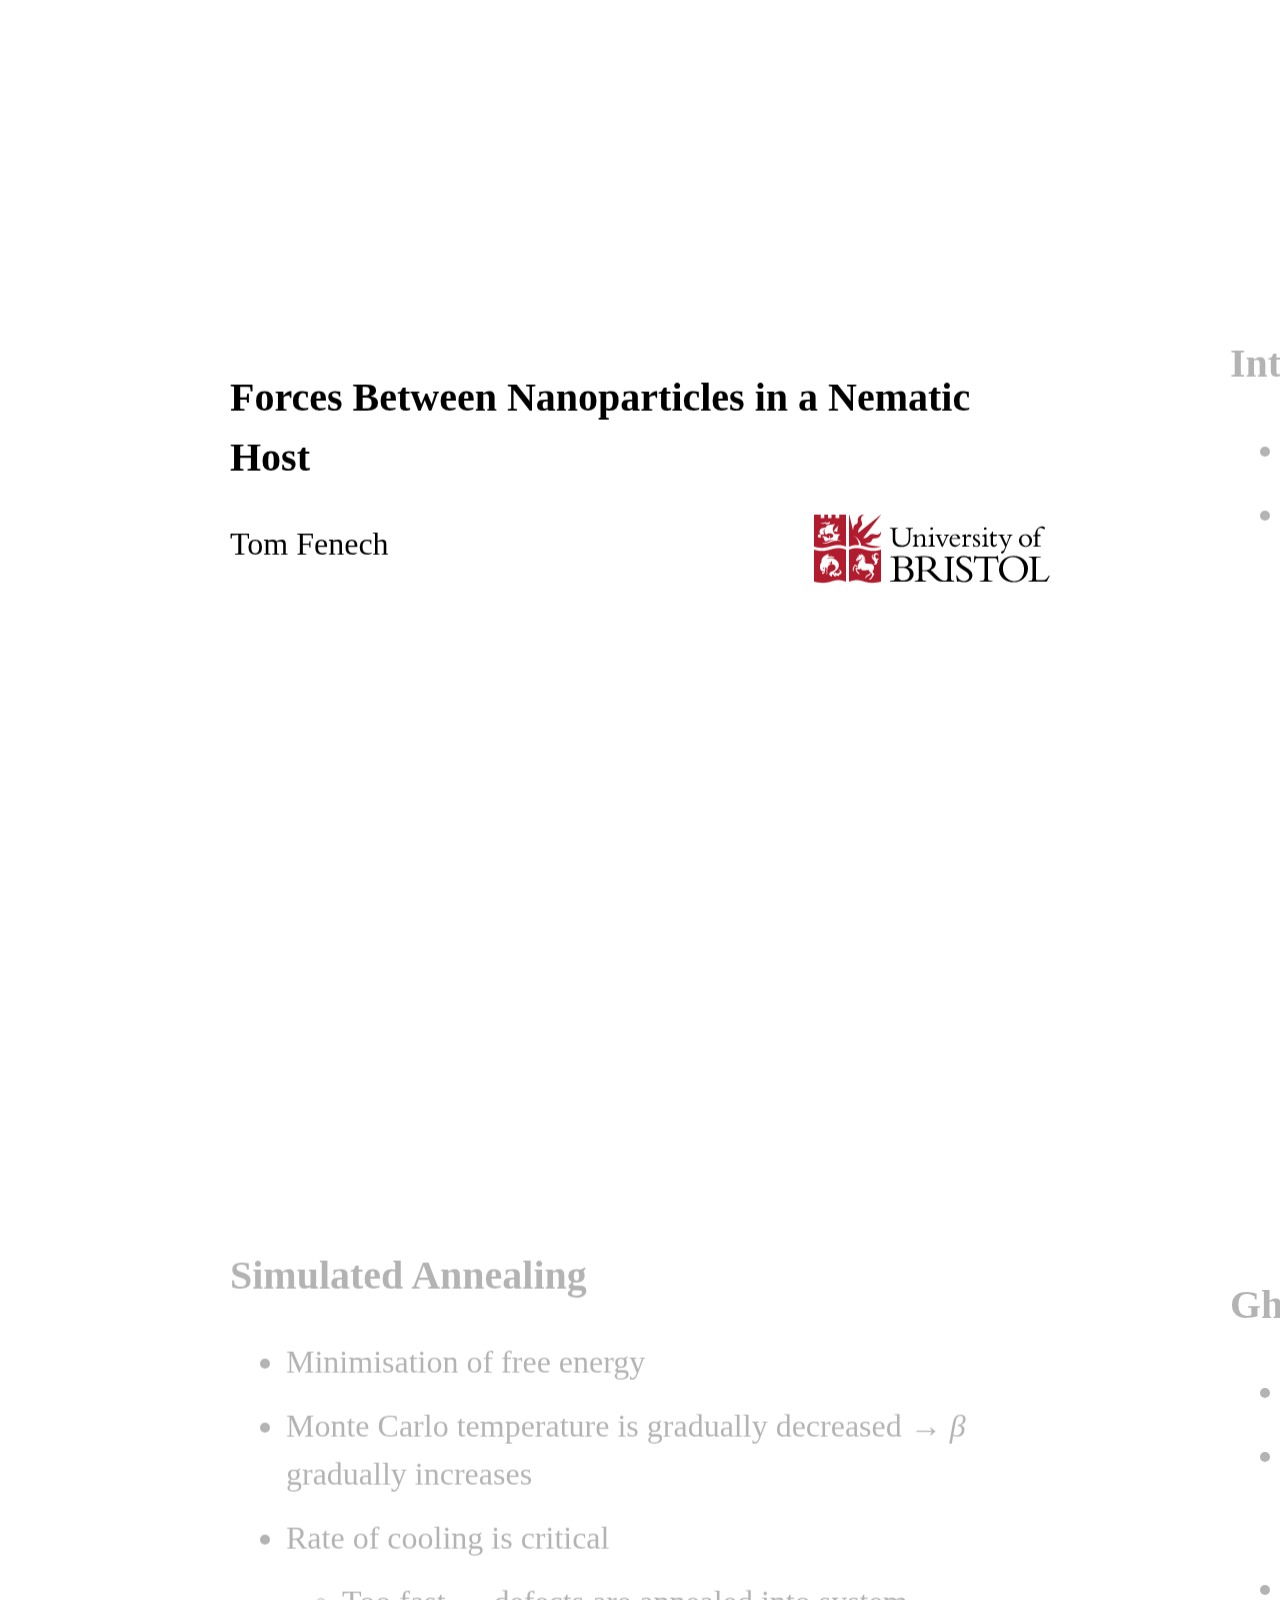
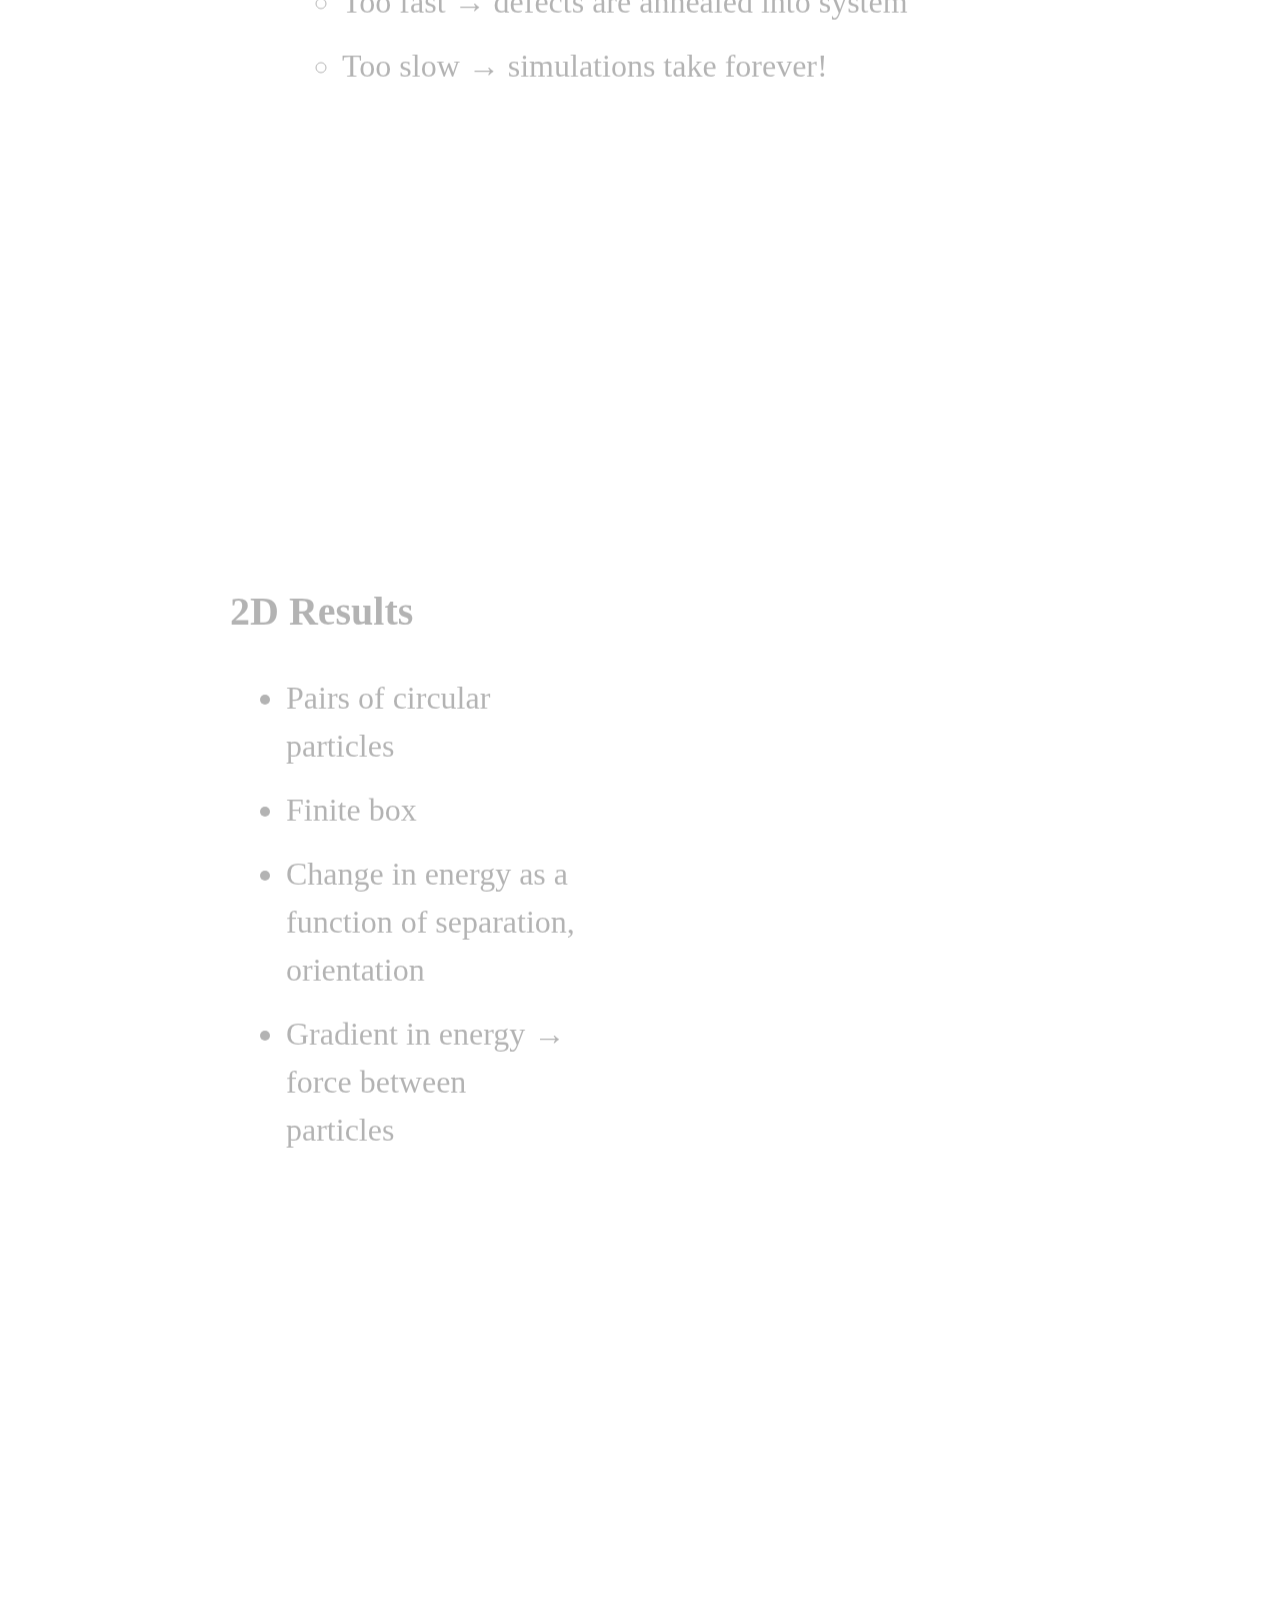
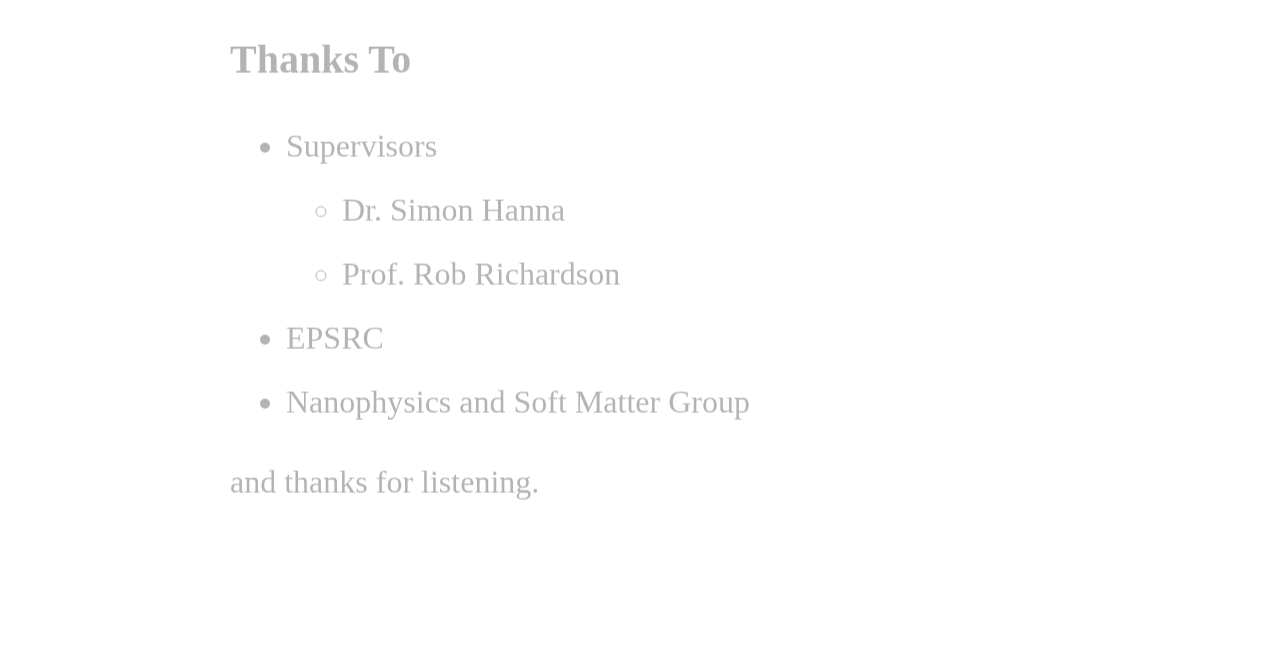
==== presentation.html @ 2d3d99d0 "helford talk" ====
<!doctype html>
<html lang="en">
<head>
    <meta charset="utf-8" />
    <meta name="viewport" content="width=1024" />
    <meta name="apple-mobile-web-app-capable" content="yes" />
    <title>Helford Talk</title>
    
    <script src="js/prefixfree.min.js"></script>
    
    <link rel="stylesheet" type="text/css" href="css/presentation.css" />
    <link rel="shortcut icon" href="favicon.png" />
    <link rel="apple-touch-icon" href="apple-touch-icon.png" />
</head>

<body class="impress-not-supported">

<div id="timeline"></div>

<div id="impress">	
	
	<div id="title" class="step">		
        <h1>Forces Between Nanoparticles in a Nematic Host</h1>
        <img id="uob-logo" src="img/logo-screen.gif" />
        <p>Tom Fenech</p>        
    </div>
    

	<div id="introduction" class="step" data-x="1000">
		<h1>Introduction</h1>
		<ul>
			<li>Monte Carlo simulations of nematic liquid crystals</li>			
			<li>Supporting experimental work
				<ul>
					<li>Explore continuous parameter space</li>
				</ul>
			</li>			
		</ul>
	</div>
	
	<div id="motivation" class="step" data-x="2000">
		<h1>Motivation</h1>
		<ul>
			<li>Technological applications
				<ul>
					<li>High precision displays</li>
					<li>Self-assembled structures</li>
				</ul>
			</li>
			<li>Two-way process
				<ul>
					<li>Control texture &harr; manipulate particles</li>
				</ul>
			</li>
		</ul>
	</div>	
    	
	<div id="director" class="step" data-x="3000">		
		<h1>The Director</h1>
		<img class="right" src="img/director.png" />
		<ul>
			<li>Direction of preferred orientation</li>		
		</ul>		
	</div>    
	
	<div id="setup" class="step" data-x="4000">
		<h1>Simulation Setup</h1>		
		<ul>
			<li>Lattice of directors</li>
		</ul>
		<div class="center-image">
			<img src="img/arrows.png" />
		</div>
	</div>
	
	<div id="animation-3d" class="step" data-x="5000">
		<h1>Visualising the Simulation</h1>		
		<div class="center-image">
			<img class="fit" src="img/animation.gif" />
		</div>
	</div>
	
	<div id="frank" class="step" data-x="5000" data-y="1000">
		<h1>Frank Equation</h1>
		<ul>
			<li>Continuum theory</li>
			<li>Elastic potential energy between directors</li>
			<li id="sum">Sum of three components:</li>
		</ul>		
	</div>
	
	<div id="frank-components" class="step" data-x="5000" data-y="1400">					
		<div class="splay left">
			<h1>Splay</h1>
			<p class="math">(&nabla;&sdot;<strong>n</strong>)<sup>2</sup></p>		
			<img class="no-trans" src="img/splay.png"/>
		</div>
		<div class="twist left">
			<h1>+ Twist</h1>
			<p class="math">(<strong>n</strong>&sdot;&nabla;&times;<strong>n</strong>)<sup>2</sup></p>
			<img src="img/twist.png"/>
		</div>
		<div class="bend left">
			<h1>+ Bend</h1>
			<p class="math">(<strong>n</strong>&times;&nabla;&times;<strong>n</strong>)<sup>2</sup></p>
			<img src="img/bend.png" />		
		</div>
	</div>
	
	<div id="monte" class="step" data-x="4000" data-y="1000">		
		<h1>Monte Carlo Algorithm</h1>		
		<ul>
			<li>One by one, each lattice site modified</li>
			<li>New Frank energy evaluated</li>			
		</ul>
	</div>

	<div id="move" class="step" data-x="3000" data-y="1000">
		<h1>Monte Carlo Moves</h1>
		<img class="right" src="img/coning.png" />
		<ul>
			<li>Old director <strong>n</strong></li>
			<li>New director selected from <br />
				<em>&theta; [0, &gamma;], <br/> 
					&phi; [0, 2 &pi;]</em></li>
			<li><em>&gamma;</em> tuned to keep Monte Carlo acceptance ratio at &half;
				<ul>
					<li>Lower <em>&gamma;</em> &rarr; higher acceptance</li>
				</ul>
			</li>			
		</ul>
	</div>

	<div id="accept" class="step" data-x="2000" data-y="1000">
		<h1>Move Acceptance</h1>
		<ul>
			<li>Lower energy &rarr; always accepted</li>
			<li>Higher energy &rarr; accepted with probability
			<p><em>p = exp<span class="math">(-&beta;(E<sub>new</sub> - E<sub>old</sub>))</span></em></p>				
			</li>
			<li><em>&beta;</em>: Monte Carlo temperature <br/>
			(&ne; thermodynamic temperature)</li>
		</ul>
	</div>

	<div id="ghost" class="step" data-x="1000" data-y="1000">
		<h1>Ghost Particles</h1>
		<img id="ghost-particle" src="img/cylinder.png" />
		<ul>
			<li>Introduced after the system has equilibrated</li>
			<li>A mixing parameter <em>G</em>
				<ul>
					<li><em>U<sub>Frank</sub> = G U<sub>no particle</sub> +&nbsp;(1&nbsp;-&nbsp;G)&nbsp;U<sub>particle</sub></em></li>
				</ul>
			</li>
			<li><em>G</em> is gradually decreased &rarr; particle gradually introduced</li>			
		</ul>
	</div>

	<div id="annealing" class="step" data-x="0" data-y="1000">
		<h1>Simulated Annealing</h1>
		<ul>
			<li>Minimisation of free energy</li>
			<li>Monte Carlo temperature is gradually decreased &rarr; <em>&beta;</em> gradually increases</li>			
			<li>Rate of cooling is critical
				<ul>
					<li>Too fast &rarr; defects are annealed into system</li>
					<li>Too slow &rarr; simulations take forever!</li>
				</ul>
			</li>
		</ul>
	</div>

	<div id="results-2d" class="step" data-y="2000">
		<h1>2D Results</h1>
		<img class="fit right" src="img/final-2d.png" />
		<ul>
			<li>Pairs of circular particles</li>
			<li>Finite box</li>
			<li>Change in energy as a function of separation, orientation</li>
			<li>Gradient in energy &rarr; force between particles</li>
		</ul>
	</div>

	<div id="final-2d-zoom" class="step"  data-x="1000" data-y="2000">
		<img class="no-trans fit" src="img/final-2d-zoom.png" />	
	</div>
	
	<div id="contour-par" class="step" data-x="2000" data-y="2000">
		<h1>Energy Contour Map (Parallel)</h1>
		<ul>
			<li>Distance from origin: separation</li>
			<li>Polar angle: orientation</li>
		</ul>
		<div class="center-image">
			<img class="fit" src="img/contour-par.png" />
			<img class="colourbar" src="img/colourbar.png" />
		</div>		
	</div>
	
	<div id="contour-perp" class="step" data-x="3000" data-y="2000">
		<h1>Energy Contour Map (Perpendicular)</h1>
		<div class="center-image">
			<img class="fit" src="img/contour-perp.png" />
			<img class="colourbar" src="img/colourbar.png" />
		</div>
	</div>	

	<div id="results-3d" class="step" data-x="4000" data-y="2000">
		<h1>3D Results</h1>
		<ul>
			<li>Preferred orientation to field of a cylindrical particle</li>
			<li>Homeotropic surface anchoring</li>
			<li>Two orientations:</li>
		</ul>
		<div class="schematic">
			<p>Parallel</p>
			<img class="fit" src="img/parallel.png" />
		</div>
		<div class="schematic">
			<p>Perpendicular</p>
			<img class="fit" src="img/perpendicular.png" />
		</div>		
	</div>	
	
	<div id="graph-3d" class="step" data-x="5000" data-y="3000">
		<h1>Preferred Orientation of a Cylindrical Particle</h1>
		<ul>
			<li>Perpendicular to field &rarr; lower energy</li>
		</ul>
		<div class="center-image">
			<img src="img/aspect.png" />
		</div>
	</div>		
	
	<div id="gpu" class="step" data-x="3500" data-y="3000" data-z="1000">
		<h1>Graphics Processing Unit (GPU) Computing</h1>
		<ul>
			<li>Data parallel algorithm &rarr; massively parallel architecture
				<ul>
					<li>Current code runs on ~10 CPU cores</li>
					<li>High-end GPUs have ~1000 cores!</li>
				</ul>
			</li>			
			<li>Dramatic performance improvements
				<ul>
					<li>Simulations of larger systems</li>
				</ul>
			</li>
		</ul>
	</div>

	<div id="gpu-algorithm" class="step" data-x="2500" data-y="3000" data-z="1000">
		<h1>Adapting the Algorithm</h1>
		<img class="fit right" src="img/stencil.png" />
		<ul>
			<li>Make as many concurrent moves as possible</li>
			<li>5-point 2D stencil
				<ul>
					<li>Operate on each slice, one by one</li>
				</ul>
			</li>
			<li>~40x increase in performance</li>
		</ul>
	</div>

	<div id="larger" class="step" data-x="1500" data-y="3000" data-z="1000">
		<h1>Future Work: Larger Simulations</h1>
		<ul>
			<li>Higher resolution lattice
				<ul>
					<li>More circular circles&hellip;</li>
				</ul>
			</li>
			<li>Simulations containing many particles</li>
			<li>Aggregation of colloidal particles
				<ul>
					<li>Observed experimentally</li>
					<li>Not entirely understood</li>
				</ul>
			</li>
		</ul>
	</div>

	<div id="acknowledge" class="step" data-x="0" data-y="3000">
		<h1>Thanks To</h1>
		<ul>			
			<li>Supervisors
				<ul>
					<li>Dr. Simon Hanna</li>
					<li>Prof. Rob Richardson</li>					
				</ul>
			</li>
			<li>EPSRC</li>
			<li>Nanophysics and Soft Matter Group</li>			
		</ul>
		<p>and thanks for listening.</p>
	</div>

	<div id="questions" class="step" data-x="2500" data-y="1500" data-scale="6">
		<h1>Questions?</h1>
	</div>

</div>
  
<script src="js/impress.js"></script>  
<script>window.addEventListener('load', function () { impress().init(); }, false);</script>
</body>
</html>
---- css/presentation.css ----
body {
	background: radial-gradient(center, ellipse cover, rgba(255,255,255,1) 0%,rgba(255,255,255,1) 80%,rgba(181,181,181,1) 100%);
}

.step {	
    position: relative;
    width: 900px;
    padding: 40px;
    margin: 20px auto;
    
    box-sizing: border-box;

    font-family: georgia, serif;
    font-size: 32px;
    line-height: 1.5;
}

h1 {
	font-size: 40px;
}

img {
	opacity: 0;
	transition: opacity 1s;
}

img.no-trans {
	opacity: 1;	
	transition: none;
}

.step.active img {
	opacity: 1;
	transition: opacity 1s 1s;
}

img.fit {
	max-width: 100%;
}

li {
	margin: 0.5em;
	position: relative;
}

li a {
	text-decoration: none;	
}

.step {
	opacity: 0.3;
	transition: opacity 1s;
}

.step.active {
	opacity: 1;
}

.right {
	width: 50%;
	float: right;
}

img#uob-logo, img.colourbar {
	float:right;
}

#frank.past {
	opacity: 1;
}

#frank.past li {
	opacity: 0.3;
}

#frank.past li#sum {
	opacity: 1;
}

.splay, .twist, .bend {
	opacity: 0;
}

#frank-components.active .splay {
	opacity: 1;
	transition: opacity 1s 1s;
}

#frank-components.active .twist {
	opacity: 1;
	transition: opacity 1s 2s;
}

#frank-components.active .bend {
	opacity: 1;
	transition: opacity 1s 3s;
}

.left {
	float: left;
	width: 30%;
	text-align: center;
}

.schematic {
	width: 40%;
	margin: 0 5%;
	float: left;
	text-align: center;
}

.right {
	float: right;
	margin-left: 2em;
	margin-bottom: 1em;
}

.math {
	letter-spacing: 0.15em;
}

.math sub, .math sup {
	letter-spacing: 0;
}

#ghost-particle {
	transform: rotate(-36deg);
	transition: opacity 1s;
	opacity: 0;
	float: right;
}

#ghost.active #ghost-particle {	
	transition: opacity 6s linear 3s;
	opacity: 1;
}

#final-2d, #final-2d-zoom {
	opacity: 0;
}

#final-2d.active, #final-2d-zoom.active {
	opacity: 1;
}

.center-image {
	text-align: center;
}

#questions {
	opacity: 0;
	z-index: -1;
}

#questions.active {
	opacity: 1;
}

.impress-on-questions .step, .impress-on-questions .step img {
	opacity: 1;
	cursor: pointer;
}
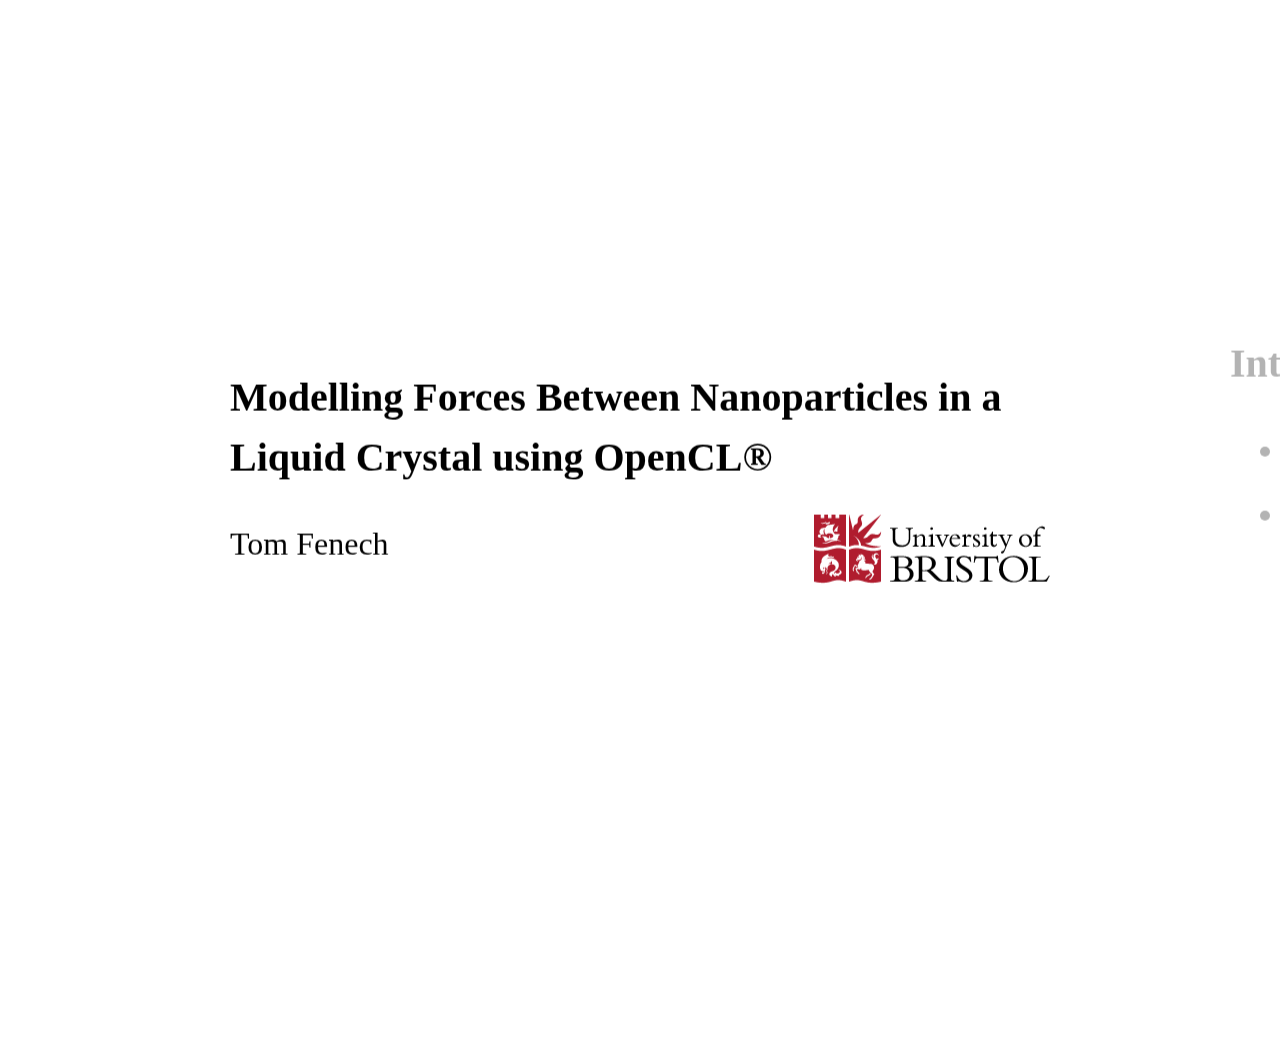
==== commit 9ce271f0: "Started adding slides. Added js to layout all slides in a line for now" ====
--- a/presentation.html
+++ b/presentation.html
@@ -4,7 +4,7 @@
     <meta charset="utf-8" />
     <meta name="viewport" content="width=1024" />
     <meta name="apple-mobile-web-app-capable" content="yes" />
-    <title>Helford Talk</title>
+    <title>Many-Core Seminar Series</title>
     
     <script src="js/prefixfree.min.js"></script>
     
@@ -20,13 +20,13 @@
 <div id="impress">	
 	
 	<div id="title" class="step">		
-        <h1>Forces Between Nanoparticles in a Nematic Host</h1>
+        <h1>Modelling Forces Between Nanoparticles in a Liquid Crystal using OpenCL&reg;</h1>
         <img id="uob-logo" src="img/logo-screen.gif" />
         <p>Tom Fenech</p>        
     </div>
     
 
-	<div id="introduction" class="step" data-x="1000">
+	<div id="introduction" class="step" >
 		<h1>Introduction</h1>
 		<ul>
 			<li>Monte Carlo simulations of nematic liquid crystals</li>			
@@ -38,7 +38,7 @@
 		</ul>
 	</div>
 	
-	<div id="motivation" class="step" data-x="2000">
+	<div id="motivation" class="step" >
 		<h1>Motivation</h1>
 		<ul>
 			<li>Technological applications
@@ -53,9 +53,22 @@
 				</ul>
 			</li>
 		</ul>
-	</div>	
+	</div>
+	
+	<div id="liquid-crystal" class="step">
+		<h1>Liquid Crystals</h1>
+		<ul>
+			<li>A state of matter between solid and liquid
+				<ul>
+					<li>Properties of both states</li>
+				</ul>
+			</li>
+			<li>Rod-like molecular structure</li>
+			<li>Ordering of molecules</li>
+		</ul>
+	</div>
     	
-	<div id="director" class="step" data-x="3000">		
+	<div id="director" class="step" >		
 		<h1>The Director</h1>
 		<img class="right" src="img/director.png" />
 		<ul>
@@ -63,7 +76,7 @@
 		</ul>		
 	</div>    
 	
-	<div id="setup" class="step" data-x="4000">
+	<div id="setup" class="step" >
 		<h1>Simulation Setup</h1>		
 		<ul>
 			<li>Lattice of directors</li>
@@ -73,14 +86,14 @@
 		</div>
 	</div>
 	
-	<div id="animation-3d" class="step" data-x="5000">
+	<div id="animation-3d" class="step" >
 		<h1>Visualising the Simulation</h1>		
 		<div class="center-image">
 			<img class="fit" src="img/animation.gif" />
 		</div>
 	</div>
 	
-	<div id="frank" class="step" data-x="5000" data-y="1000">
+	<div id="frank" class="step"  >
 		<h1>Frank Equation</h1>
 		<ul>
 			<li>Continuum theory</li>
@@ -89,7 +102,7 @@
 		</ul>		
 	</div>
 	
-	<div id="frank-components" class="step" data-x="5000" data-y="1400">					
+	<div id="frank-components" class="step"  >					
 		<div class="splay left">
 			<h1>Splay</h1>
 			<p class="math">(&nabla;&sdot;<strong>n</strong>)<sup>2</sup></p>		
@@ -107,7 +120,7 @@
 		</div>
 	</div>
 	
-	<div id="monte" class="step" data-x="4000" data-y="1000">		
+	<div id="monte" class="step"  >		
 		<h1>Monte Carlo Algorithm</h1>		
 		<ul>
 			<li>One by one, each lattice site modified</li>
@@ -115,7 +128,7 @@
 		</ul>
 	</div>
 
-	<div id="move" class="step" data-x="3000" data-y="1000">
+	<div id="move" class="step"  >
 		<h1>Monte Carlo Moves</h1>
 		<img class="right" src="img/coning.png" />
 		<ul>
@@ -131,7 +144,7 @@
 		</ul>
 	</div>
 
-	<div id="accept" class="step" data-x="2000" data-y="1000">
+	<div id="accept" class="step"  >
 		<h1>Move Acceptance</h1>
 		<ul>
 			<li>Lower energy &rarr; always accepted</li>
@@ -143,7 +156,7 @@
 		</ul>
 	</div>
 
-	<div id="ghost" class="step" data-x="1000" data-y="1000">
+	<div id="ghost" class="step"  >
 		<h1>Ghost Particles</h1>
 		<img id="ghost-particle" src="img/cylinder.png" />
 		<ul>
@@ -157,7 +170,7 @@
 		</ul>
 	</div>
 
-	<div id="annealing" class="step" data-x="0" data-y="1000">
+	<div id="annealing" class="step"  >
 		<h1>Simulated Annealing</h1>
 		<ul>
 			<li>Minimisation of free energy</li>
@@ -170,8 +183,36 @@
 			</li>
 		</ul>
 	</div>
-
-	<div id="results-2d" class="step" data-y="2000">
+	
+	<div id="parallel-problem" class="step">
+		<h1>Parallelisation - the Problem</h1>
+		<ul>
+			<li>Monte Carlo moves depend on each other</li>
+			<li>Acceptance of move depends on state of neighbours</li>
+		</ul>
+	</div>
+	
+	<div id="parallel-solution" class="step">
+		<h1>Parallelisation - the Solution</h1>
+		<ul>
+			<li>Ensure concurrent moves are far enough away from each other</li>
+		</ul>
+	</div>
+	
+	<div id="mpi-parallel" class="step">
+		<h1>Parallelisation (MPI)</h1>
+		<ul>
+			<li>1D domain decomposition</li>
+			<li>Two phases
+				<ul>
+					<li>Each process operates on half of slice</li>
+					<li>Inter-process communication</li>
+				</ul>
+			</li>
+		</ul>
+	</div>
+
+	<div id="results-2d" class="step" >
 		<h1>2D Results</h1>
 		<img class="fit right" src="img/final-2d.png" />
 		<ul>
@@ -182,11 +223,11 @@
 		</ul>
 	</div>
 
-	<div id="final-2d-zoom" class="step"  data-x="1000" data-y="2000">
+	<div id="final-2d-zoom" class="step"   >
 		<img class="no-trans fit" src="img/final-2d-zoom.png" />	
 	</div>
 	
-	<div id="contour-par" class="step" data-x="2000" data-y="2000">
+	<div id="contour-par" class="step"  >
 		<h1>Energy Contour Map (Parallel)</h1>
 		<ul>
 			<li>Distance from origin: separation</li>
@@ -198,7 +239,7 @@
 		</div>		
 	</div>
 	
-	<div id="contour-perp" class="step" data-x="3000" data-y="2000">
+	<div id="contour-perp" class="step"  >
 		<h1>Energy Contour Map (Perpendicular)</h1>
 		<div class="center-image">
 			<img class="fit" src="img/contour-perp.png" />
@@ -206,7 +247,7 @@
 		</div>
 	</div>	
 
-	<div id="results-3d" class="step" data-x="4000" data-y="2000">
+	<div id="results-3d" class="step"  >
 		<h1>3D Results</h1>
 		<ul>
 			<li>Preferred orientation to field of a cylindrical particle</li>
@@ -223,7 +264,7 @@
 		</div>		
 	</div>	
 	
-	<div id="graph-3d" class="step" data-x="5000" data-y="3000">
+	<div id="graph-3d" class="step"  >
 		<h1>Preferred Orientation of a Cylindrical Particle</h1>
 		<ul>
 			<li>Perpendicular to field &rarr; lower energy</li>
@@ -233,7 +274,7 @@
 		</div>
 	</div>		
 	
-	<div id="gpu" class="step" data-x="3500" data-y="3000" data-z="1000">
+	<div id="gpu" class="step"   >
 		<h1>Graphics Processing Unit (GPU) Computing</h1>
 		<ul>
 			<li>Data parallel algorithm &rarr; massively parallel architecture
@@ -250,7 +291,7 @@
 		</ul>
 	</div>
 
-	<div id="gpu-algorithm" class="step" data-x="2500" data-y="3000" data-z="1000">
+	<div id="gpu-algorithm" class="step"   >
 		<h1>Adapting the Algorithm</h1>
 		<img class="fit right" src="img/stencil.png" />
 		<ul>
@@ -264,14 +305,9 @@
 		</ul>
 	</div>
 
-	<div id="larger" class="step" data-x="1500" data-y="3000" data-z="1000">
+	<div id="larger" class="step"   >
 		<h1>Future Work: Larger Simulations</h1>
-		<ul>
-			<li>Higher resolution lattice
-				<ul>
-					<li>More circular circles&hellip;</li>
-				</ul>
-			</li>
+		<ul>			
 			<li>Simulations containing many particles</li>
 			<li>Aggregation of colloidal particles
 				<ul>
@@ -279,10 +315,16 @@
 					<li>Not entirely understood</li>
 				</ul>
 			</li>
-		</ul>
-	</div>
-
-	<div id="acknowledge" class="step" data-x="0" data-y="3000">
+			<li>Visualisation
+				<ul>
+					<li>Large volume of data</li>
+					<li>Highlight areas containing defects?</li>
+				</ul>
+			</li>
+		</ul>
+	</div>
+
+	<div id="acknowledge" class="step"  >
 		<h1>Thanks To</h1>
 		<ul>			
 			<li>Supervisors
@@ -297,13 +339,19 @@
 		<p>and thanks for listening.</p>
 	</div>
 
-	<div id="questions" class="step" data-x="2500" data-y="1500" data-scale="6">
+	<div id="questions" class="step"   data-scale="6">
 		<h1>Questions?</h1>
 	</div>
 
 </div>
   
-<script src="js/impress.js"></script>  
-<script>window.addEventListener('load', function () { impress().init(); }, false);</script>
+<script src="js/impress.js"></script>
+<script>
+var i, steps = document.getElementsByClassName('step');
+for (i = 0; i < steps.length; ++i) {
+	steps[i].setAttribute("data-x", i * 1000);
+}
+window.addEventListener('load', function () { impress().init(); }, false);
+</script>
 </body>
 </html>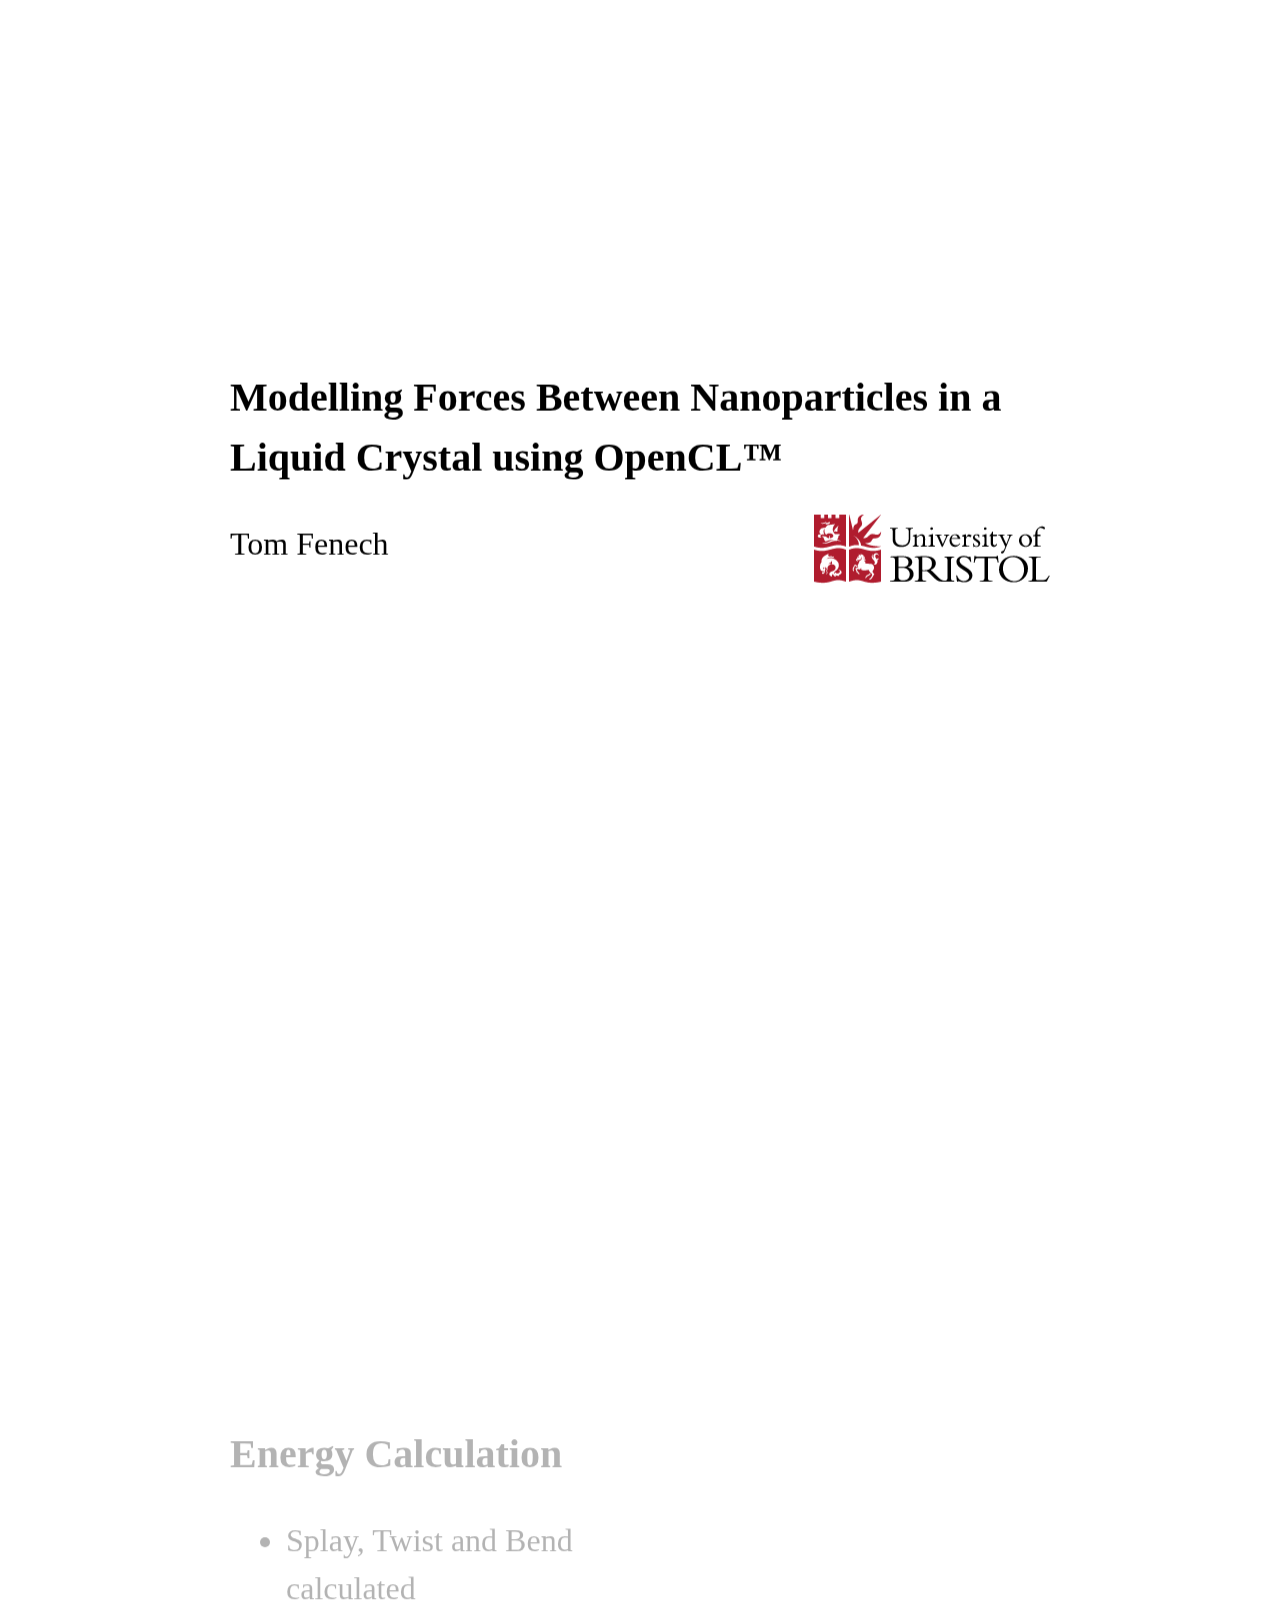
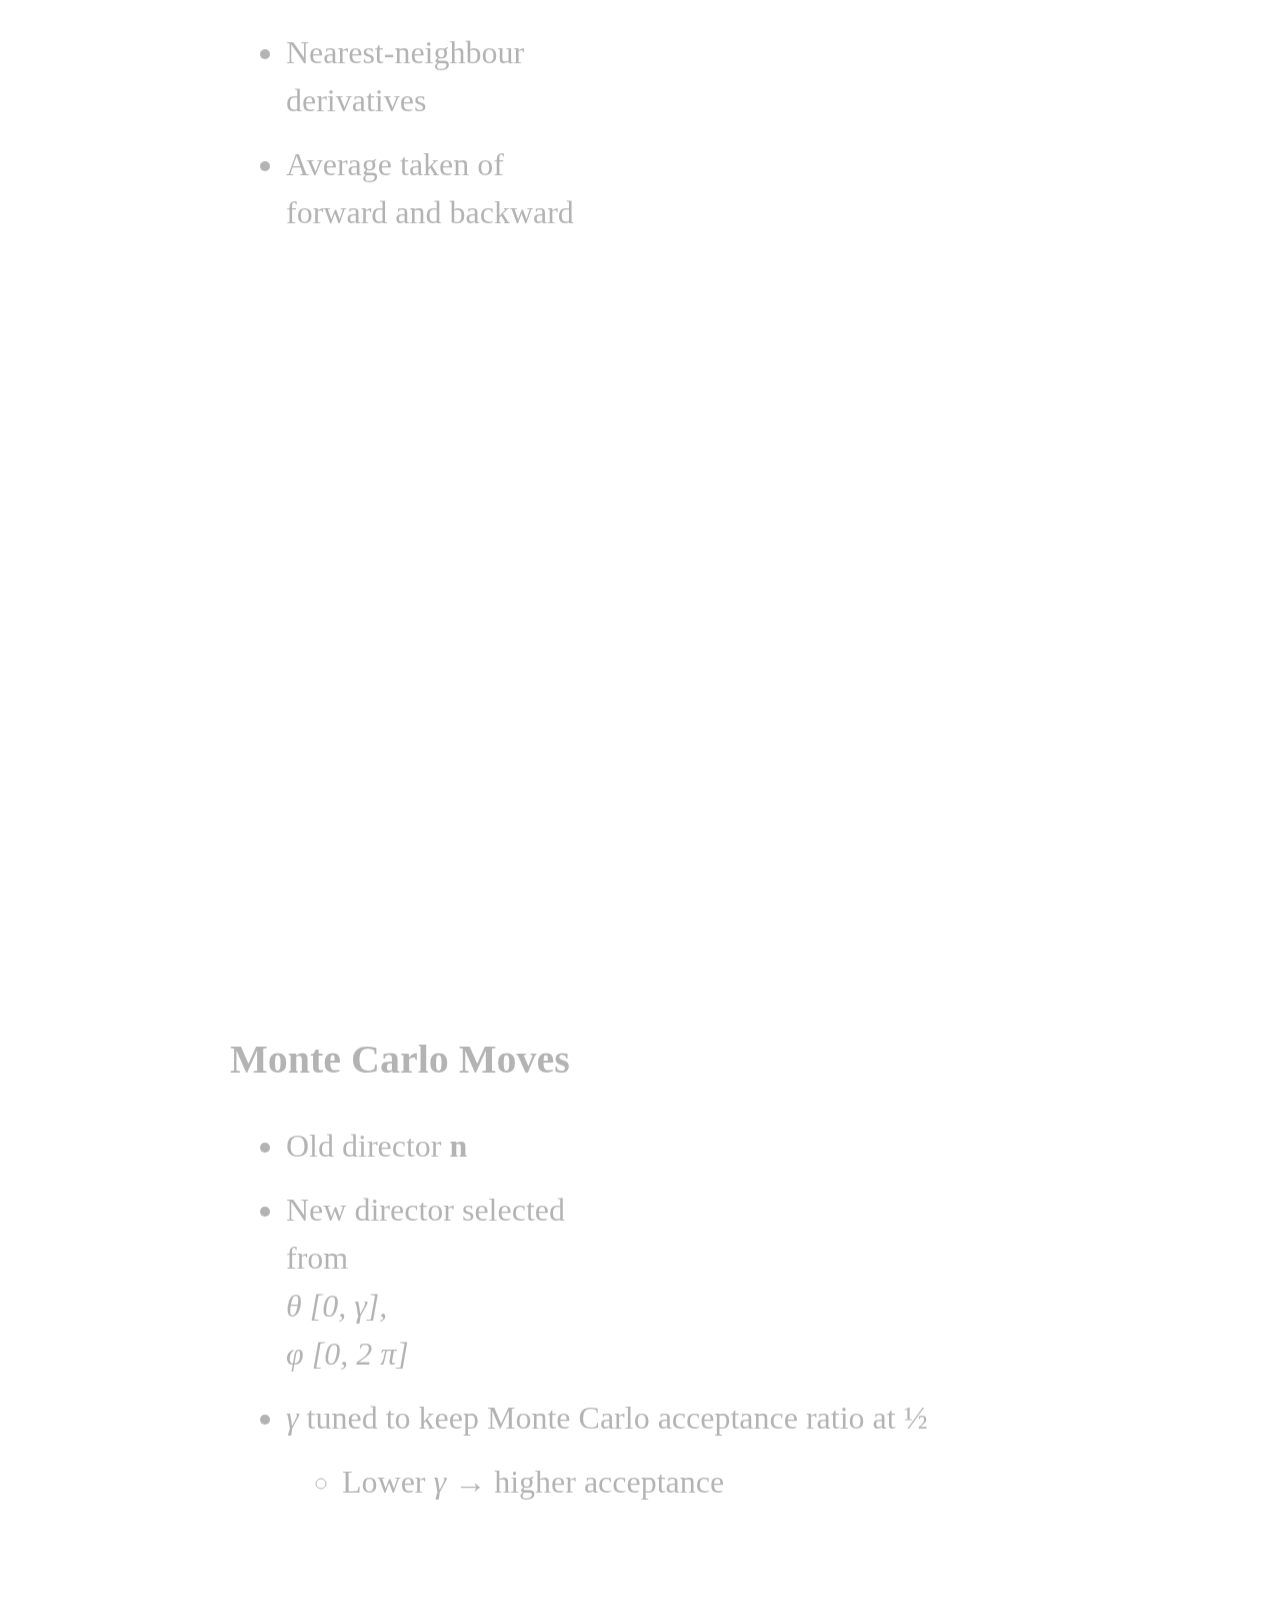
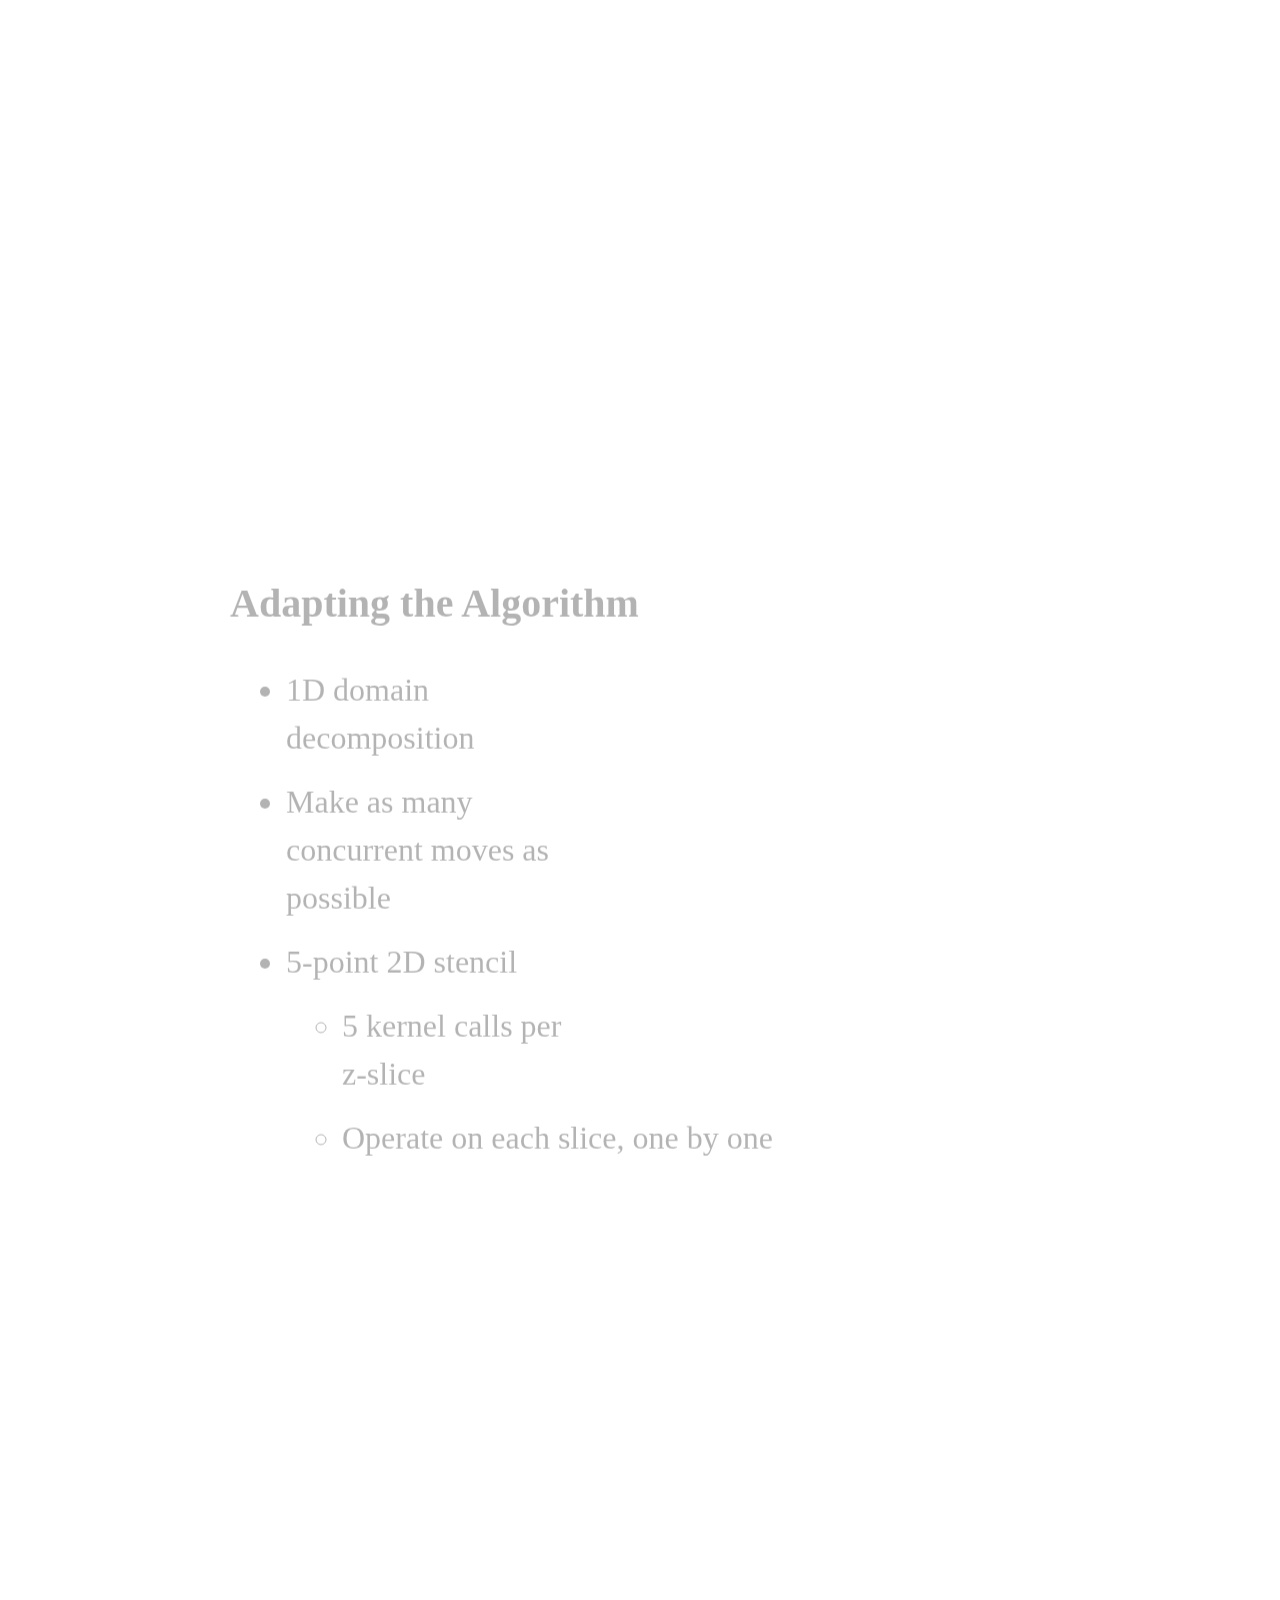
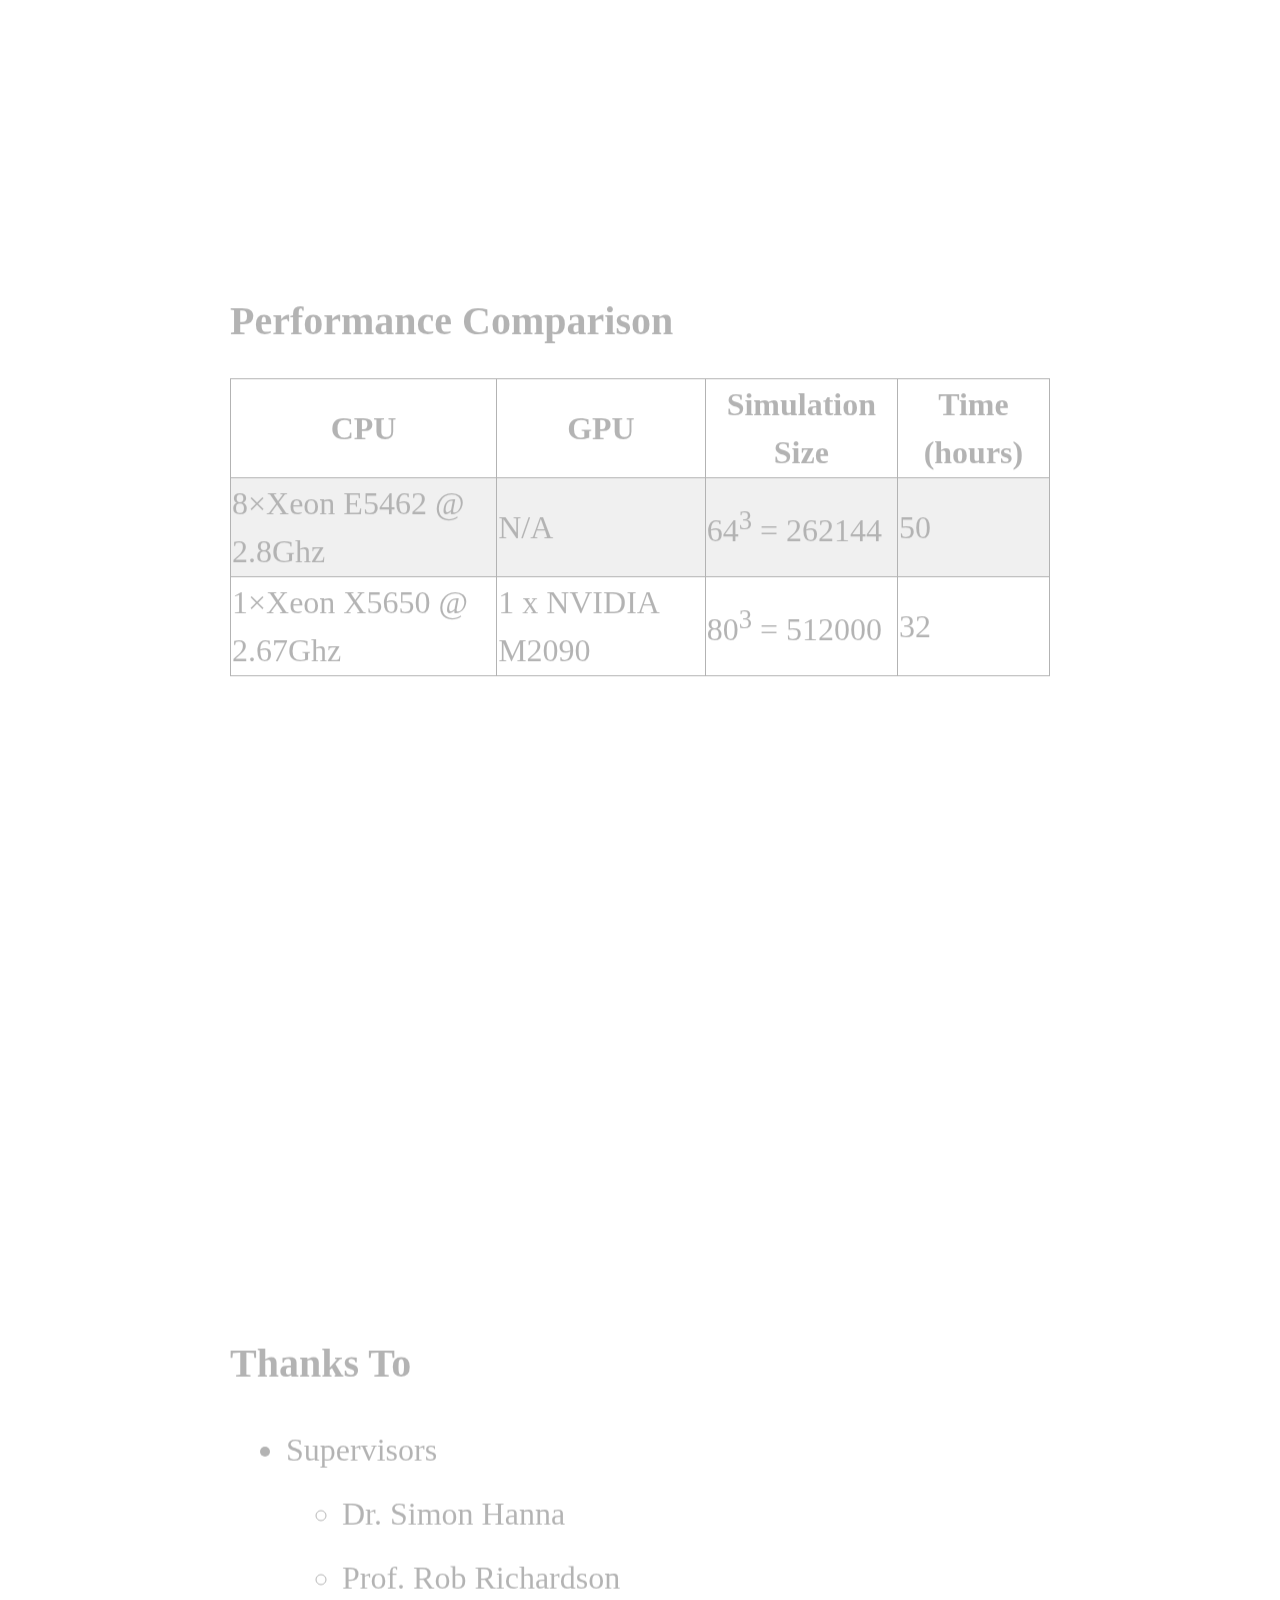
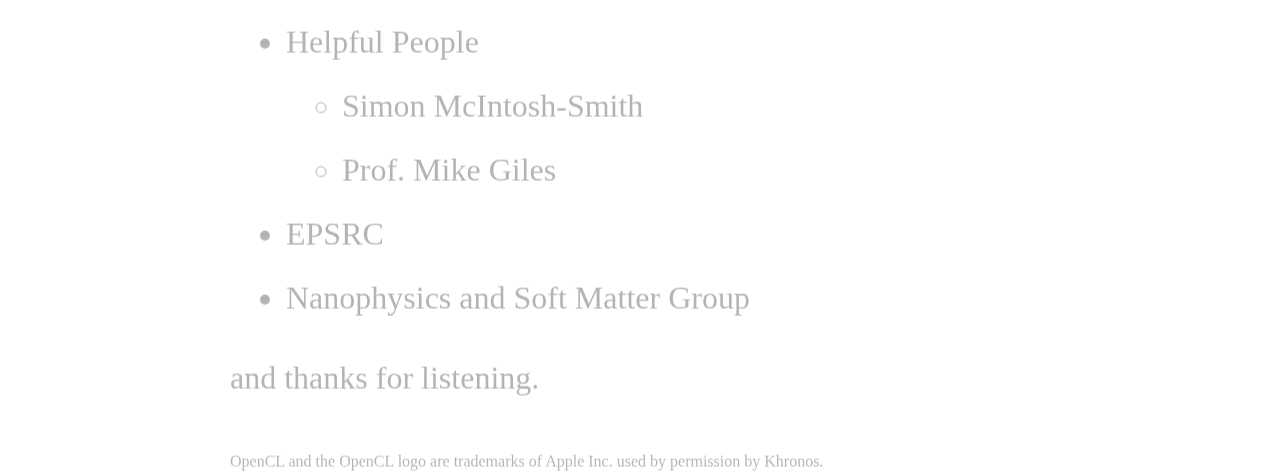
==== commit a96fcacd: "pre-practice talk commit" ====
--- a/presentation.html
+++ b/presentation.html
@@ -9,6 +9,7 @@
     <script src="js/prefixfree.min.js"></script>
     
     <link rel="stylesheet" type="text/css" href="css/presentation.css" />
+    <link rel="stylesheet" type="text/css" href="css/prettify.css" />
     <link rel="shortcut icon" href="favicon.png" />
     <link rel="apple-touch-icon" href="apple-touch-icon.png" />
 </head>
@@ -20,7 +21,7 @@
 <div id="impress">	
 	
 	<div id="title" class="step">		
-        <h1>Modelling Forces Between Nanoparticles in a Liquid Crystal using OpenCL&reg;</h1>
+        <h1>Modelling Forces Between Nanoparticles in a Liquid Crystal using OpenCL&trade;</h1>
         <img id="uob-logo" src="img/logo-screen.gif" />
         <p>Tom Fenech</p>        
     </div>
@@ -29,15 +30,33 @@
 	<div id="introduction" class="step" >
 		<h1>Introduction</h1>
 		<ul>
-			<li>Monte Carlo simulations of nematic liquid crystals</li>			
-			<li>Supporting experimental work
-				<ul>
-					<li>Explore continuous parameter space</li>
-				</ul>
-			</li>			
-		</ul>
-	</div>
-	
+			<li>Monte Carlo simulations of nematic liquid crystals</li>
+			<li>Supporting experimental work</li>
+			<li>Explore continuous parameter space
+				<ul>
+					<li>Shape</li>
+					<li>Size</li>
+					<li>Surface coating</li>
+					<li>Aspect Ratio</li>
+				</ul>
+			</li>
+		</ul>
+	</div>
+	
+	<div id="liquid-crystal" class="step">
+		<h1>Liquid Crystals</h1>
+		<ul>
+			<li>A state of matter between solid and liquid
+				<ul>
+					<li>Properties of both states</li>
+				</ul>
+			</li>
+			<li>Only exists in certain molecules</li>
+			<li>Rod-like molecular structure</li>
+			<li>Ordering of molecules</li>
+		</ul>
+	</div>
+
 	<div id="motivation" class="step" >
 		<h1>Motivation</h1>
 		<ul>
@@ -49,33 +68,64 @@
 			</li>
 			<li>Two-way process
 				<ul>
-					<li>Control texture &harr; manipulate particles</li>
-				</ul>
-			</li>
-		</ul>
-	</div>
-	
-	<div id="liquid-crystal" class="step">
-		<h1>Liquid Crystals</h1>
-		<ul>
-			<li>A state of matter between solid and liquid
-				<ul>
-					<li>Properties of both states</li>
-				</ul>
-			</li>
-			<li>Rod-like molecular structure</li>
-			<li>Ordering of molecules</li>
-		</ul>
-	</div>
-    	
-	<div id="director" class="step" >		
+					<li>Control liquid crystal &harr; manipulate particles</li>
+				</ul>
+			</li>
+			<li>Forces &rarr; behaviour</li>
+		</ul>
+	</div>
+
+	<div id="method" class="step">
+		<h1>Method</h1>
+		<ul>
+			<li>Static simulations</li>
+			<li>Range of separations, orientations</li>
+			<li>Calculate energy
+				<ul>
+					<li>Gradient of energy &rarr; force</li>
+				</ul>
+			</li>
+	</div>	
+
+	<div id="continuum" class="step">
+		<h1>Continuum Theory</h1>
+		<ul>
+			<li>Not interested in individual molecules
+				<ul>
+					<li>Just their average orientation</li>
+				</ul>
+			</li>			
+			<li>Coarse-grained approach
+				<ul>
+					<li>Access to much larger size scales</li>
+				</ul>
+			</li>
+		</ul>
+	</div>
+
+	<div id="director" class="step" >
 		<h1>The Director</h1>
 		<img class="right" src="img/director.png" />
 		<ul>
-			<li>Direction of preferred orientation</li>		
-		</ul>		
-	</div>    
-	
+			<li>Direction of preferred orientation</li>
+			<li>Average alignment of molecules</li>
+		</ul>
+	</div>
+
+	<div id="defects" class="step">
+		<h1>Defects</h1>
+		<img src="img/defect.png" class="right"/>
+		<ul>
+			<li>Points where the director is undefined</li>
+			<li>High energy regions</li>
+			<li>Cause: conflicting boundary conditions
+				<ul>
+					<li>e.g. Particle surface vs. simulation walls</li>
+				</ul>
+			</li>
+		</ul>
+	</div>
+
 	<div id="setup" class="step" >
 		<h1>Simulation Setup</h1>		
 		<ul>
@@ -86,23 +136,15 @@
 		</div>
 	</div>
 	
-	<div id="animation-3d" class="step" >
-		<h1>Visualising the Simulation</h1>		
-		<div class="center-image">
-			<img class="fit" src="img/animation.gif" />
-		</div>
-	</div>
-	
 	<div id="frank" class="step"  >
 		<h1>Frank Equation</h1>
-		<ul>
-			<li>Continuum theory</li>
+		<ul>			
 			<li>Elastic potential energy between directors</li>
 			<li id="sum">Sum of three components:</li>
 		</ul>		
 	</div>
 	
-	<div id="frank-components" class="step"  >					
+	<div id="frank-components" class="step" data-y="400">
 		<div class="splay left">
 			<h1>Splay</h1>
 			<p class="math">(&nabla;&sdot;<strong>n</strong>)<sup>2</sup></p>		
@@ -119,12 +161,43 @@
 			<img src="img/bend.png" />		
 		</div>
 	</div>
-	
-	<div id="monte" class="step"  >		
-		<h1>Monte Carlo Algorithm</h1>		
-		<ul>
-			<li>One by one, each lattice site modified</li>
-			<li>New Frank energy evaluated</li>			
+
+	<div id="intro-summary" class="step">
+		<h1>Summary (intro)</h1>
+		<ul>
+			<li>Lattice-based Monte Carlo</li>
+			<li>Director representation
+				<ul>
+					<li>Average orientation of molecules</li>
+				</ul>
+			</li>
+			<li>Defects - high energy regions</li>
+	</div>
+
+	<div id="algorithm" class="step">
+		<h1>The Algorithm</h1>
+<pre class="prettyprint"><code class="language-cpp">for (t = 0; t &lt; num_its; ++t) {
+  for (k = 0; k &lt; z_size; ++k) {
+    for (j = 0; k &lt; y_size; ++j) {
+      for (i = 0; k &lt; x_size; ++i) {
+        e_old = calc_energy(i, j, k);
+        trial_move(i, j, k);
+        e_new = calc_energy(i, j, k);
+        if (accept_reject(e_old, e_new))
+          accept(i, j, k);
+      }
+    }
+  }
+}</code></pre>
+	</div>
+
+	<div id="energy" class="step">
+		<h1>Energy Calculation</h1>
+		<object class="right" height="400" data="img/energy-centre.svg" type="image/svg+xml"></object>
+		<ul>
+			<li>Splay, Twist and Bend calculated</li>
+			<li>Nearest-neighbour derivatives</li>
+			<li>Average taken of forward and backward</li>
 		</ul>
 	</div>
 
@@ -140,7 +213,17 @@
 				<ul>
 					<li>Lower <em>&gamma;</em> &rarr; higher acceptance</li>
 				</ul>
-			</li>			
+			</li>
+		</ul>
+	</div>
+
+	<div id="energy-calc" class="step">
+		<h1>Energy Calculation (cont.)</h1>
+		<object class="right" height="400" data="img/energy-5-part.svg" type="image/svg+xml"></object>
+		<ul>
+			<li>Move at cell (i, j, k) &rarr; energy change at (i, j, k)</li>
+			<li>But also changes energy of neighbouring cells</li>
+			<li>Energy change at these cells must also be calculated</li>
 		</ul>
 	</div>
 
@@ -149,14 +232,14 @@
 		<ul>
 			<li>Lower energy &rarr; always accepted</li>
 			<li>Higher energy &rarr; accepted with probability
-			<p><em>p = exp<span class="math">(-&beta;(E<sub>new</sub> - E<sub>old</sub>))</span></em></p>				
+			<p><em>p = exp<span class="math">(-&beta;(E<sub>new</sub> - E<sub>old</sub>))</span></em></p>
 			</li>
 			<li><em>&beta;</em>: Monte Carlo temperature <br/>
 			(&ne; thermodynamic temperature)</li>
 		</ul>
 	</div>
 
-	<div id="ghost" class="step"  >
+	<!--<div id="ghost" class="step"  >
 		<h1>Ghost Particles</h1>
 		<img id="ghost-particle" src="img/cylinder.png" />
 		<ul>
@@ -168,13 +251,19 @@
 			</li>
 			<li><em>G</em> is gradually decreased &rarr; particle gradually introduced</li>			
 		</ul>
-	</div>
+	</div>-->
 
 	<div id="annealing" class="step"  >
 		<h1>Simulated Annealing</h1>
 		<ul>
 			<li>Minimisation of free energy</li>
-			<li>Monte Carlo temperature is gradually decreased &rarr; <em>&beta;</em> gradually increases</li>			
+			<li>Monte Carlo temperature is gradually decreased &rarr; <em>&beta;</em> gradually increases</li>
+			<li>Looking for global minimum
+				<ul>
+					<li>Maximise alignment</li>
+					<li>Minimise defects</li>
+				</ul>
+			</li>
 			<li>Rate of cooling is critical
 				<ul>
 					<li>Too fast &rarr; defects are annealed into system</li>
@@ -183,24 +272,25 @@
 			</li>
 		</ul>
 	</div>
-	
-	<div id="parallel-problem" class="step">
-		<h1>Parallelisation - the Problem</h1>
-		<ul>
-			<li>Monte Carlo moves depend on each other</li>
+
+	
+	<div id="parallel" class="step">
+		<h1>Parallelisation</h1>
+		<h2>Considerations</h2>
+		<ul>
+			<li>Monte Carlo moves are interdependent</li>
 			<li>Acceptance of move depends on state of neighbours</li>
 		</ul>
-	</div>
-	
-	<div id="parallel-solution" class="step">
-		<h1>Parallelisation - the Solution</h1>
-		<ul>
-			<li>Ensure concurrent moves are far enough away from each other</li>
-		</ul>
+		<h2>Measures</h2>
+		<ul>
+			<li>Concurrent moves are suitably spaced</li>
+			<li>Accepted moves are reflected globally</li>
+		</ul>		
 	</div>
 	
 	<div id="mpi-parallel" class="step">
 		<h1>Parallelisation (MPI)</h1>
+		<img class="right" src="img/mpi-decomp.png"/>
 		<ul>
 			<li>1D domain decomposition</li>
 			<li>Two phases
@@ -245,23 +335,22 @@
 			<img class="fit" src="img/contour-perp.png" />
 			<img class="colourbar" src="img/colourbar.png" />
 		</div>
-	</div>	
+	</div>
 
 	<div id="results-3d" class="step"  >
 		<h1>3D Results</h1>
+		<img class="right" src="img/cylinders.png" />
 		<ul>
 			<li>Preferred orientation to field of a cylindrical particle</li>
 			<li>Homeotropic surface anchoring</li>
-			<li>Two orientations:</li>
-		</ul>
-		<div class="schematic">
-			<p>Parallel</p>
-			<img class="fit" src="img/parallel.png" />
-		</div>
-		<div class="schematic">
-			<p>Perpendicular</p>
-			<img class="fit" src="img/perpendicular.png" />
-		</div>		
+			<li>Two orientations:
+				<ul>
+					<li>Parallel</li>
+					<li>Perpendicular</li>
+				</ul>
+			</li>
+		</ul>		
+					
 	</div>	
 	
 	<div id="graph-3d" class="step"  >
@@ -272,20 +361,16 @@
 		<div class="center-image">
 			<img src="img/aspect.png" />
 		</div>
-	</div>		
-	
-	<div id="gpu" class="step"   >
-		<h1>Graphics Processing Unit (GPU) Computing</h1>
-		<ul>
-			<li>Data parallel algorithm &rarr; massively parallel architecture
-				<ul>
-					<li>Current code runs on ~10 CPU cores</li>
-					<li>High-end GPUs have ~1000 cores!</li>
-				</ul>
-			</li>			
-			<li>Dramatic performance improvements
-				<ul>
-					<li>Simulations of larger systems</li>
+	</div>
+
+	<div id="mpi-summary" class="step">
+		<h1>Summary (MPI)</h1>
+		<ul>
+			<li>Method can be parallelised</li>
+			<li>Still takes a long time</li>
+			<li>Limit to size of system
+				<ul>
+					<li>Would like to look at much larger simulations</li>
 				</ul>
 			</li>
 		</ul>
@@ -295,19 +380,161 @@
 		<h1>Adapting the Algorithm</h1>
 		<img class="fit right" src="img/stencil.png" />
 		<ul>
+			<li>1D domain decomposition</li>
 			<li>Make as many concurrent moves as possible</li>
 			<li>5-point 2D stencil
 				<ul>
+					<li>5 kernel calls per z-slice</li>
 					<li>Operate on each slice, one by one</li>
 				</ul>
 			</li>
-			<li>~40x increase in performance</li>
+		</ul>
+	</div>
+
+	<div id="performance-mpi-opencl" class="step" >
+		<h1>Performance Comparison</h1>
+		<table>
+		<tbody>
+			<tr><th>CPU</th><th>GPU</th><th>Simulation Size</th><th>Time (hours)</th></tr>
+			<tr><td>8&times;Xeon E5462 @ 2.8Ghz</td><td>N/A</td><td>64<sup>3</sup> = 262144</td><td>50</td></tr>
+			<tr><td>1&times;Xeon X5650 @ 2.67Ghz</td><td>1 x NVIDIA M2090<td>80<sup>3</sup> = 512000</td><td>32</td></tr>
+		</tbody>
+		</table>
+	</div>
+
+	<div id="performance-mpi-opencl-graph" class="step">
+		<h1>Performance Per Cell</h1>		
+		<object data="img/mpi-opencl.svg" type="image/svg+xml"></object>
+		<ul>
+			<li>3&times; speedup</li>
+			<li>Possible to run 8 of these jobs per node</li>
+		</ul>
+	</div>
+
+	<div id="tuning-local-size" class="step">
+		<h1>Local Work Size - Considerations</h1>
+		<ul>
+			<li>Sufficient number of work groups (<em>blocks</em>)</li>
+			<li>Sufficient number of work items (<em>threads</em>)
+				<ul>
+					<li>Ideally maps to hardware</li>
+				</ul>
+			</li>
+			<li>Dependent on hardware</li>
+			<li>Auto-tuning at runtime &rarr; portable performance</li>
+		</ul>
+	</div>
+
+	<div id="runtime-tuning" class="step">
+		<h1>Runtime Auto-tuning</h1>
+		<img src="img/local-size.png" class="right"/>
+		<ul>
+			<li>Factorise global <em>x</em>-&nbsp;and&nbsp;<em>y</em>-size</li>
+			<li>For each permutation of factors:
+				<ul>
+					<li>Run monte kernel (&times;100)</li>
+					<li>Take timings</li>
+				</ul>
+			</li>
+			<li>Run remainder of simulation with best local size</li>
+		</ul>
+	</div>
+
+	<div id="tuning-global-private" class="step">
+		<h1>Global vs. Private Memory</h1>
+		<ul>
+			<li>Same value used many times</li>
+			<li>Store in private variable &rarr; explicit fetch from global memory</li>
+		</ul>
+	</div>
+
+	<div id="graph-global-private" class="step">		
+		<object data="img/global-private.svg" type="image/svg+xml"></object>
+		<ul>
+			<li>Easily implemented</li>
+			<li>Some performance gain</li>
+		</ul>
+	</div>
+	
+	<div id="tuning-aos-soa" class="step">
+		<h1>Array of Structs vs. Struct of Arrays</h1>		
+		<h2>Old</h2>
+<pre class="prettyprint"><code class="language-cpp">typedef struct {
+	fp theta;
+	fp phi;
+	cl_int locked;
+	cl_int inParticle;
+} cell;
+cell * grid = new cell[gridsize];</code></pre>		
+		<h2>New</h2>
+<pre class="prettyprint"><code class="language-cpp">fp * theta = <b>new</b> fp[gridsize];
+fp * phi = <b>new</b> fp[gridsize];
+cl_int * locked = <b>new</b> cl_int[gridsize];
+cl_int * inParticle = <b>new</b> cl_int[gridsize];</code></pre>
+		<ul>			
+			<li>More contiguous memory access</li>
+		</ul>
+	</div>
+
+	<div id="graph-aos-soa" class="step">
+		<object data="img/aos-soa.svg" type="image/svg+xml"></object>
+	</div>
+
+	<div id="tuning-occupancy" class="step">
+		<h1>Increasing Occupancy</h1>
+		<img class="right" src="img/multi-slice.png"/>
+		<ul>
+			<li>Increase global size
+				<ul>
+					<li>80&times;16&times;1 &rarr;&nbsp;80&times;16&times;<em>N</em></li>
+				</ul>
+			</li>
+		</ul>		
+	</div>
+
+	<div id="graph-occupancy" class="step">
+		<object data="img/occupancy.svg" type="image/svg+xml"></object>
+		<ul>
+			<li>Biggest impact yet</li>
+		</ul>
+	</div>
+
+	<div id="graph-final" class="step">
+		<object data="img/tuning-final.svg" type="image/svg+xml"></object>
+		<ul>
+			<li>On the M2090, the global size can be made even bigger</li>
+			<li>&gt;3&times; speedup after tuning</li>
+			<li>&gt;10&times; compared to MPI on 8 CPUs</li>
+		</ul>
+	</div>
+
+	<div id="opencl-summary" class="step">
+		<h1>Conclusions</h1>
+		<ul>
+			<li>OpenCL method 10&times; faster than MPI
+				<ul>
+					<li>Not for free!</li>
+				</ul>
+			</li>
+			<li>Non-destructive changes using <span class="com">#define</span>s
+				<ul>
+					<li>Easy to switch</li>
+					<li>Code can get messy</li>
+					<li>C++ features now available in kernels</li>
+				</ul>
+			</li>
+			<li>Larger systems can be modelled
+				<ul>
+					<li>The bottom line: more interesting physics</li>
+				</ul>
+			</li>
+			
 		</ul>
 	</div>
 
 	<div id="larger" class="step"   >
 		<h1>Future Work: Larger Simulations</h1>
-		<ul>			
+		<ul>
 			<li>Simulations containing many particles</li>
 			<li>Aggregation of colloidal particles
 				<ul>
@@ -330,28 +557,66 @@
 			<li>Supervisors
 				<ul>
 					<li>Dr. Simon Hanna</li>
-					<li>Prof. Rob Richardson</li>					
+					<li>Prof. Rob Richardson</li>
+				</ul>
+			</li>
+			<li>Helpful People
+				<ul>
+					<li>Simon McIntosh-Smith</li>
+					<li>Prof. Mike Giles</li>
 				</ul>
 			</li>
 			<li>EPSRC</li>
-			<li>Nanophysics and Soft Matter Group</li>			
+			<li>Nanophysics and Soft Matter Group</li>
 		</ul>
 		<p>and thanks for listening.</p>
-	</div>
-
-	<div id="questions" class="step"   data-scale="6">
+		<span class="footnote">OpenCL and the OpenCL logo are trademarks of Apple Inc. used by permission by Khronos.</span>
+	</div>
+
+	<div id="questions" class="step" data-scale="9">
 		<h1>Questions?</h1>
 	</div>
 
 </div>
   
 <script src="js/impress.js"></script>
+<script src="js/prettify.js"></script>
 <script>
-var i, steps = document.getElementsByClassName('step');
-for (i = 0; i < steps.length; ++i) {
-	steps[i].setAttribute("data-x", i * 1000);
+var i, steps = document.getElementsByClassName('step'),
+row=0, col=0, 
+height=1200, width=1500, 
+nCols=7;
+
+for (i = 0; i < steps.length - 1; ++i) {
+	
+	if ( steps[i].hasAttribute("data-y") ) {
+		steps[i].setAttribute("data-x", steps[i-1].getAttribute("data-x"));
+		steps[i].setAttribute("data-y", parseInt(steps[i-1].getAttribute("data-y"), 10) + parseInt(steps[i].getAttribute("data-y"), 10));
+	}
+	else { 
+		steps[i].setAttribute("data-x", col * width);
+		steps[i].setAttribute("data-y", row * height);
+	}
+	
+	if (row % 2 === 0) {
+		if (col < nCols - 1) ++col;
+		else ++row;
+	}
+	else {
+		if (col > 0) --col;
+		else ++row;
+	}
 }
-window.addEventListener('load', function () { impress().init(); }, false);
+
+var q = document.getElementById('questions');
+q.setAttribute("data-x", width * (nCols - 1) / 2);
+q.setAttribute("data-y", height * (row - 1) / 2);
+
+
+window.addEventListener('load', function () { 
+	impress().init();
+	prettyPrint();
+}, false);
 </script>
 </body>
 </html>--- a/css/presentation.css
+++ b/css/presentation.css
@@ -1,162 +1,139 @@
 body {
 	background: radial-gradient(center, ellipse cover, rgba(255,255,255,1) 0%,rgba(255,255,255,1) 80%,rgba(181,181,181,1) 100%);
 }
-
 .step {	
     position: relative;
     width: 900px;
     padding: 40px;
     margin: 20px auto;
-    
     box-sizing: border-box;
-
     font-family: georgia, serif;
     font-size: 32px;
     line-height: 1.5;
 }
-
 h1 {
 	font-size: 40px;
 }
-
-img {
+h2 {
+	font-size: 0.8em;
+}
+img, object {
 	opacity: 0;
 	transition: opacity 1s;
 }
-
 img.no-trans {
 	opacity: 1;	
 	transition: none;
 }
-
-.step.active img {
+.step.active img, .step.active object {
 	opacity: 1;
 	transition: opacity 1s 1s;
 }
-
 img.fit {
 	max-width: 100%;
 }
-
 li {
 	margin: 0.5em;
 	position: relative;
 }
-
 li a {
 	text-decoration: none;	
 }
-
 .step {
 	opacity: 0.3;
 	transition: opacity 1s;
 }
-
 .step.active {
 	opacity: 1;
 }
-
 .right {
 	width: 50%;
 	float: right;
 }
-
 img#uob-logo, img.colourbar {
 	float:right;
 }
-
 #frank.past {
 	opacity: 1;
 }
-
 #frank.past li {
 	opacity: 0.3;
 }
-
 #frank.past li#sum {
 	opacity: 1;
 }
-
 .splay, .twist, .bend {
 	opacity: 0;
 }
-
 #frank-components.active .splay {
 	opacity: 1;
 	transition: opacity 1s 1s;
 }
-
 #frank-components.active .twist {
 	opacity: 1;
 	transition: opacity 1s 2s;
 }
-
 #frank-components.active .bend {
 	opacity: 1;
 	transition: opacity 1s 3s;
 }
-
 .left {
 	float: left;
 	width: 30%;
 	text-align: center;
 }
-
-.schematic {
-	width: 40%;
-	margin: 0 5%;
-	float: left;
-	text-align: center;
-}
-
 .right {
 	float: right;
 	margin-left: 2em;
 	margin-bottom: 1em;
 }
-
 .math {
 	letter-spacing: 0.15em;
 }
-
 .math sub, .math sup {
 	letter-spacing: 0;
 }
-
 #ghost-particle {
 	transform: rotate(-36deg);
 	transition: opacity 1s;
 	opacity: 0;
 	float: right;
 }
-
 #ghost.active #ghost-particle {	
 	transition: opacity 6s linear 3s;
 	opacity: 1;
 }
-
-#final-2d, #final-2d-zoom {
-	opacity: 0;
-}
-
 #final-2d.active, #final-2d-zoom.active {
 	opacity: 1;
 }
-
 .center-image {
 	text-align: center;
 }
-
 #questions {
 	opacity: 0;
 	z-index: -1;
 }
-
 #questions.active {
 	opacity: 1;
 }
-
-.impress-on-questions .step, .impress-on-questions .step img {
+.impress-on-questions .step, .impress-on-questions .step * {
 	opacity: 1;
 	cursor: pointer;
+}
+table, th, td {
+	border: 1px solid black;
+}
+table {
+	border-collapse: collapse;
+}
+table tr:nth-child(2n) {
+	background: #CCC;
+}
+pre.prettyprint {
+	font-size: 0.8em;
+}
+.footnote {
+	position: fixed;
+	font-size: 0.5em;
+	bottom: 0;
 }--- a/css/prettify.css
+++ b/css/prettify.css
@@ -0,0 +1 @@
+.pln{color:#000}@media screen{.str{color:#080}.kwd{color:#008}.com{color:#800}.typ{color:#606}.lit{color:#066}.pun,.opn,.clo{color:#660}.tag{color:#008}.atn{color:#606}.atv{color:#080}.dec,.var{color:#606}.fun{color:red}}@media print,projection{.str{color:#060}.kwd{color:#006;font-weight:bold}.com{color:#600;font-style:italic}.typ{color:#404;font-weight:bold}.lit{color:#044}.pun,.opn,.clo{color:#440}.tag{color:#006;font-weight:bold}.atn{color:#404}.atv{color:#060}}pre.prettyprint{padding:2px;border:1px solid #888}ol.linenums{margin-top:0;margin-bottom:0}li.L0,li.L1,li.L2,li.L3,li.L5,li.L6,li.L7,li.L8{list-style-type:none}li.L1,li.L3,li.L5,li.L7,li.L9{background:#eee}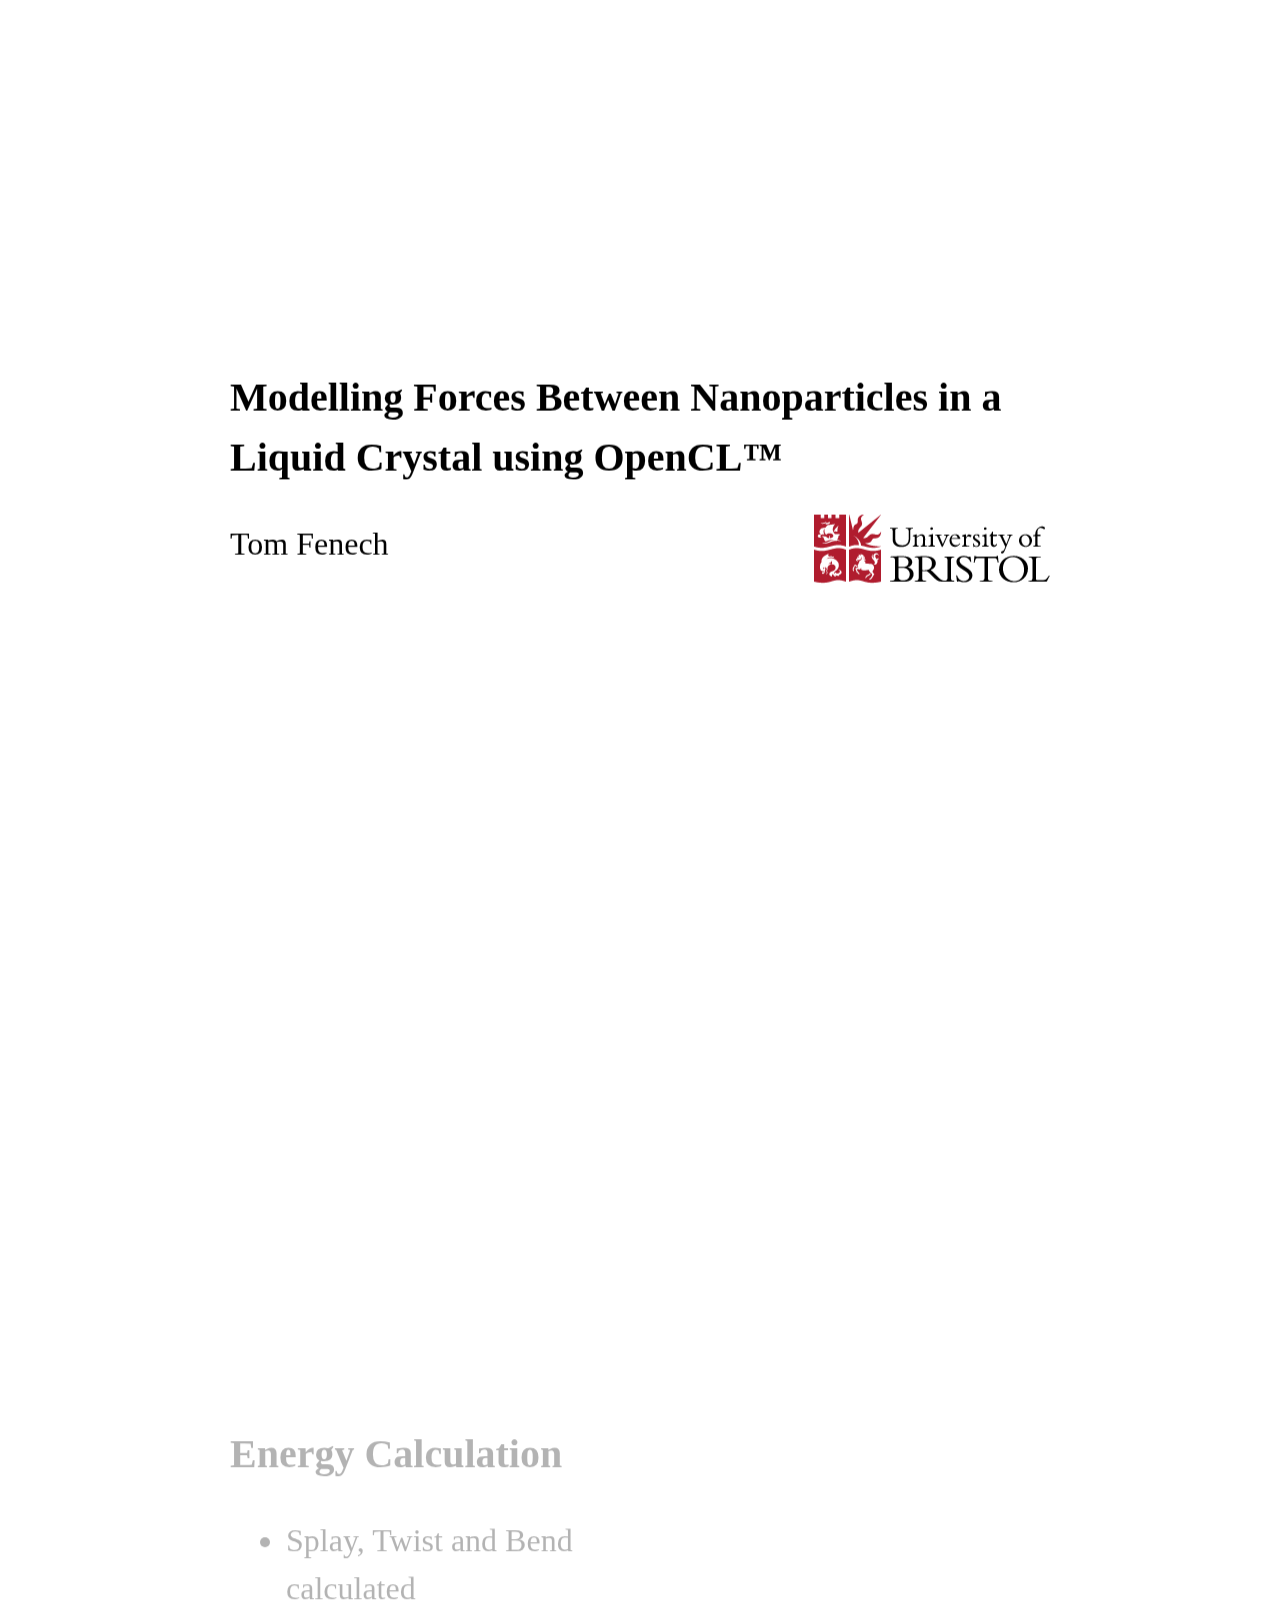
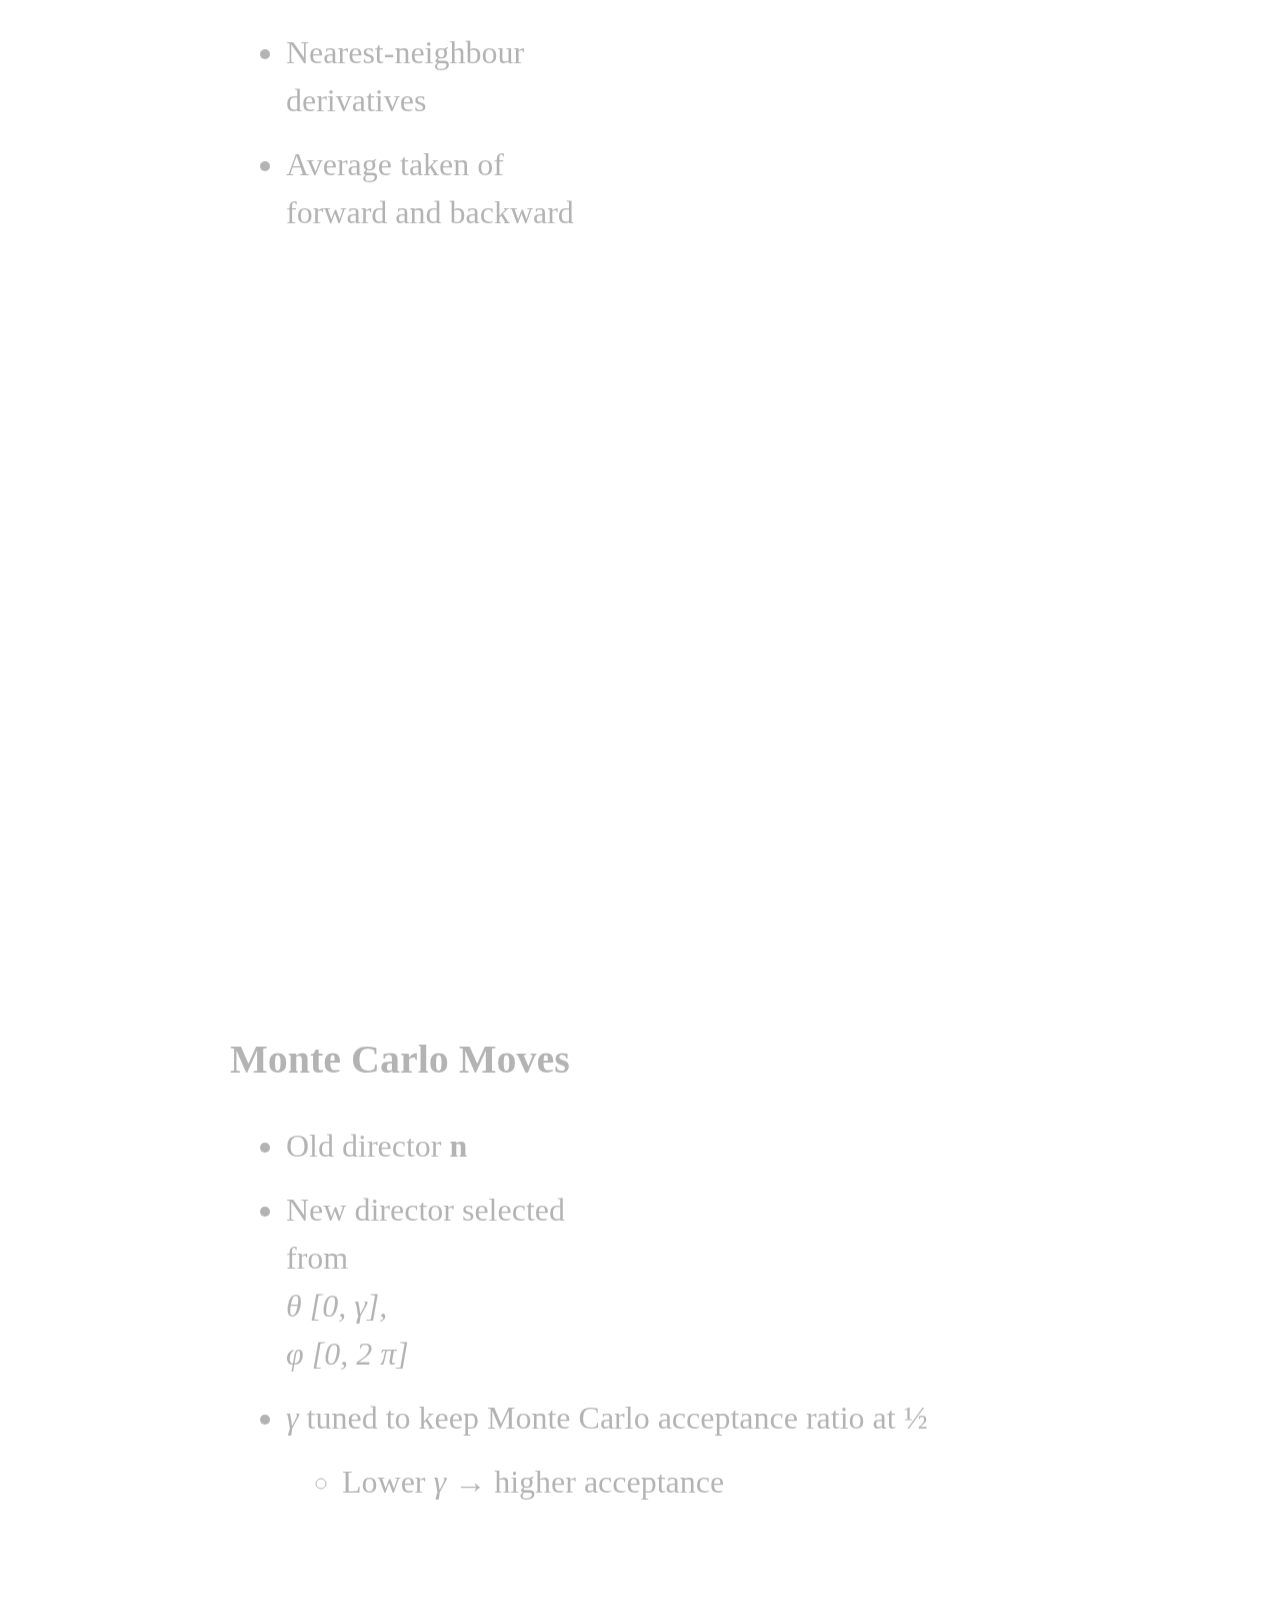
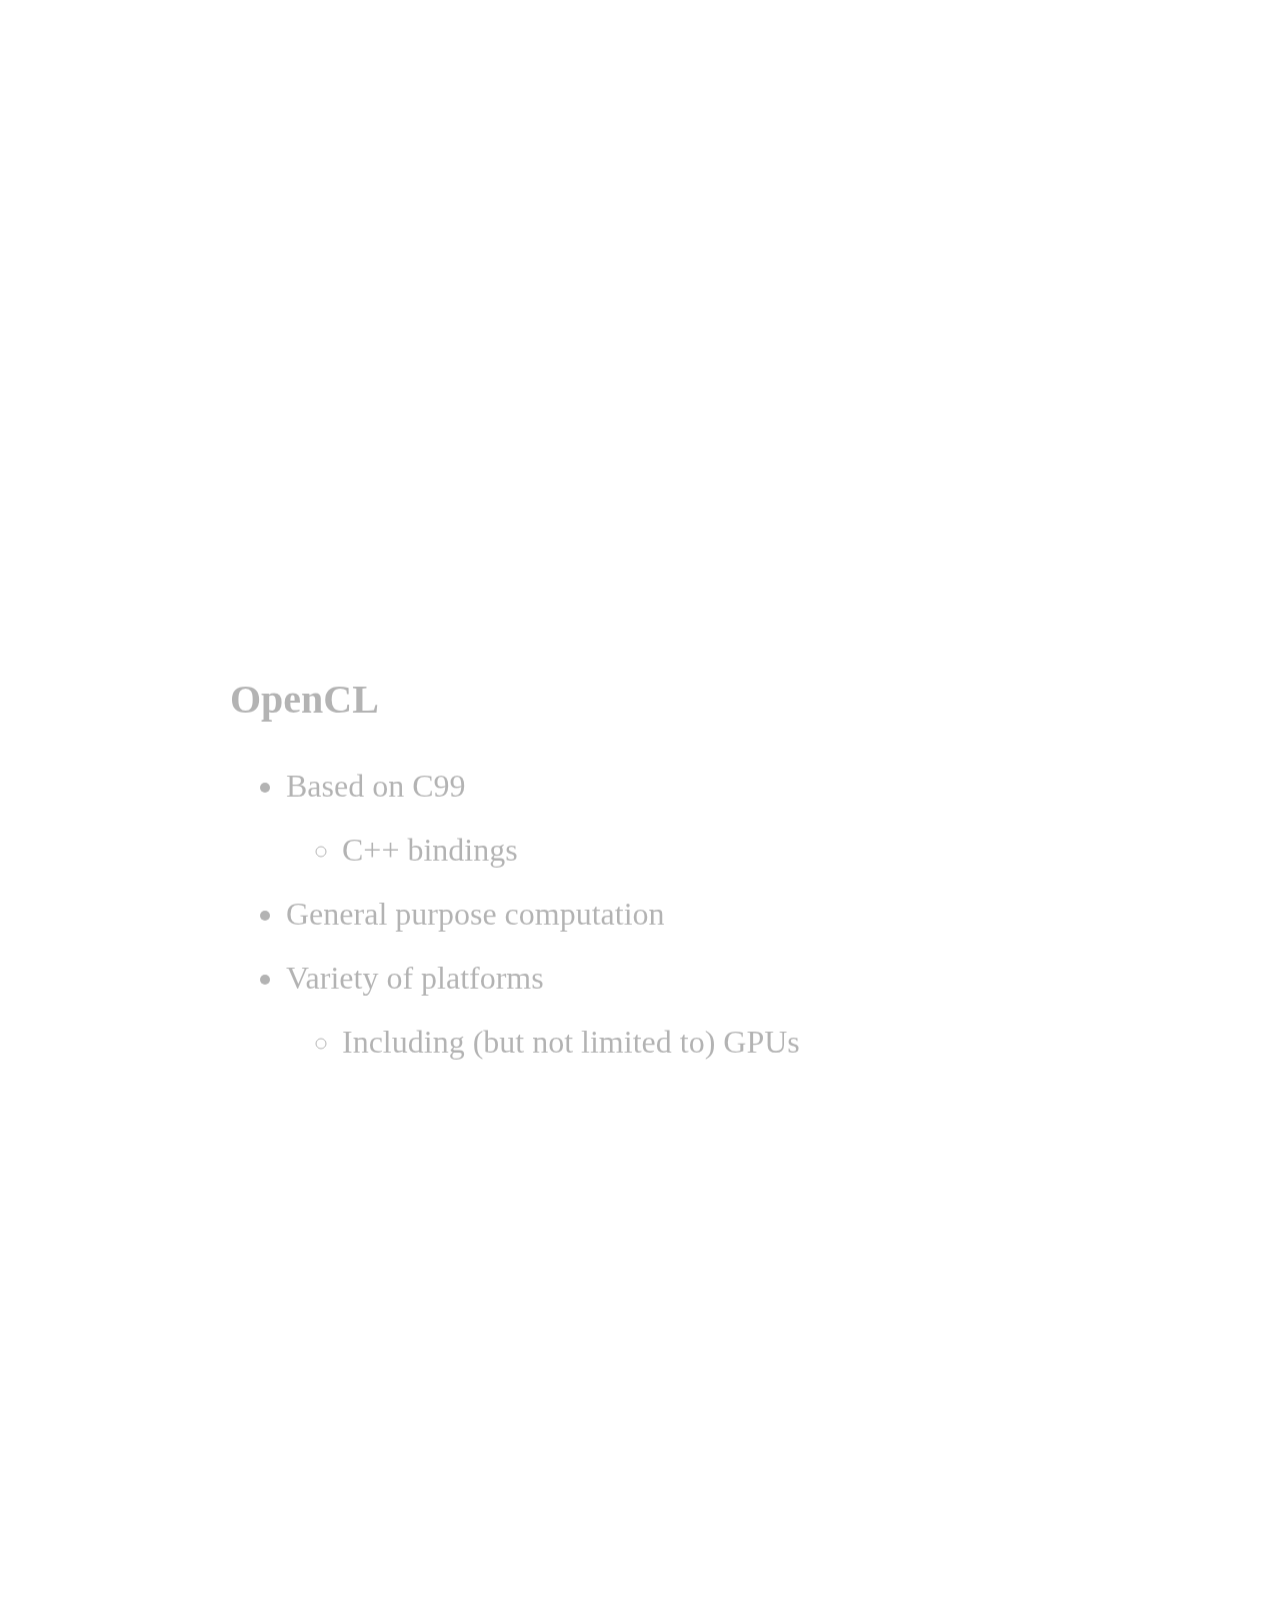
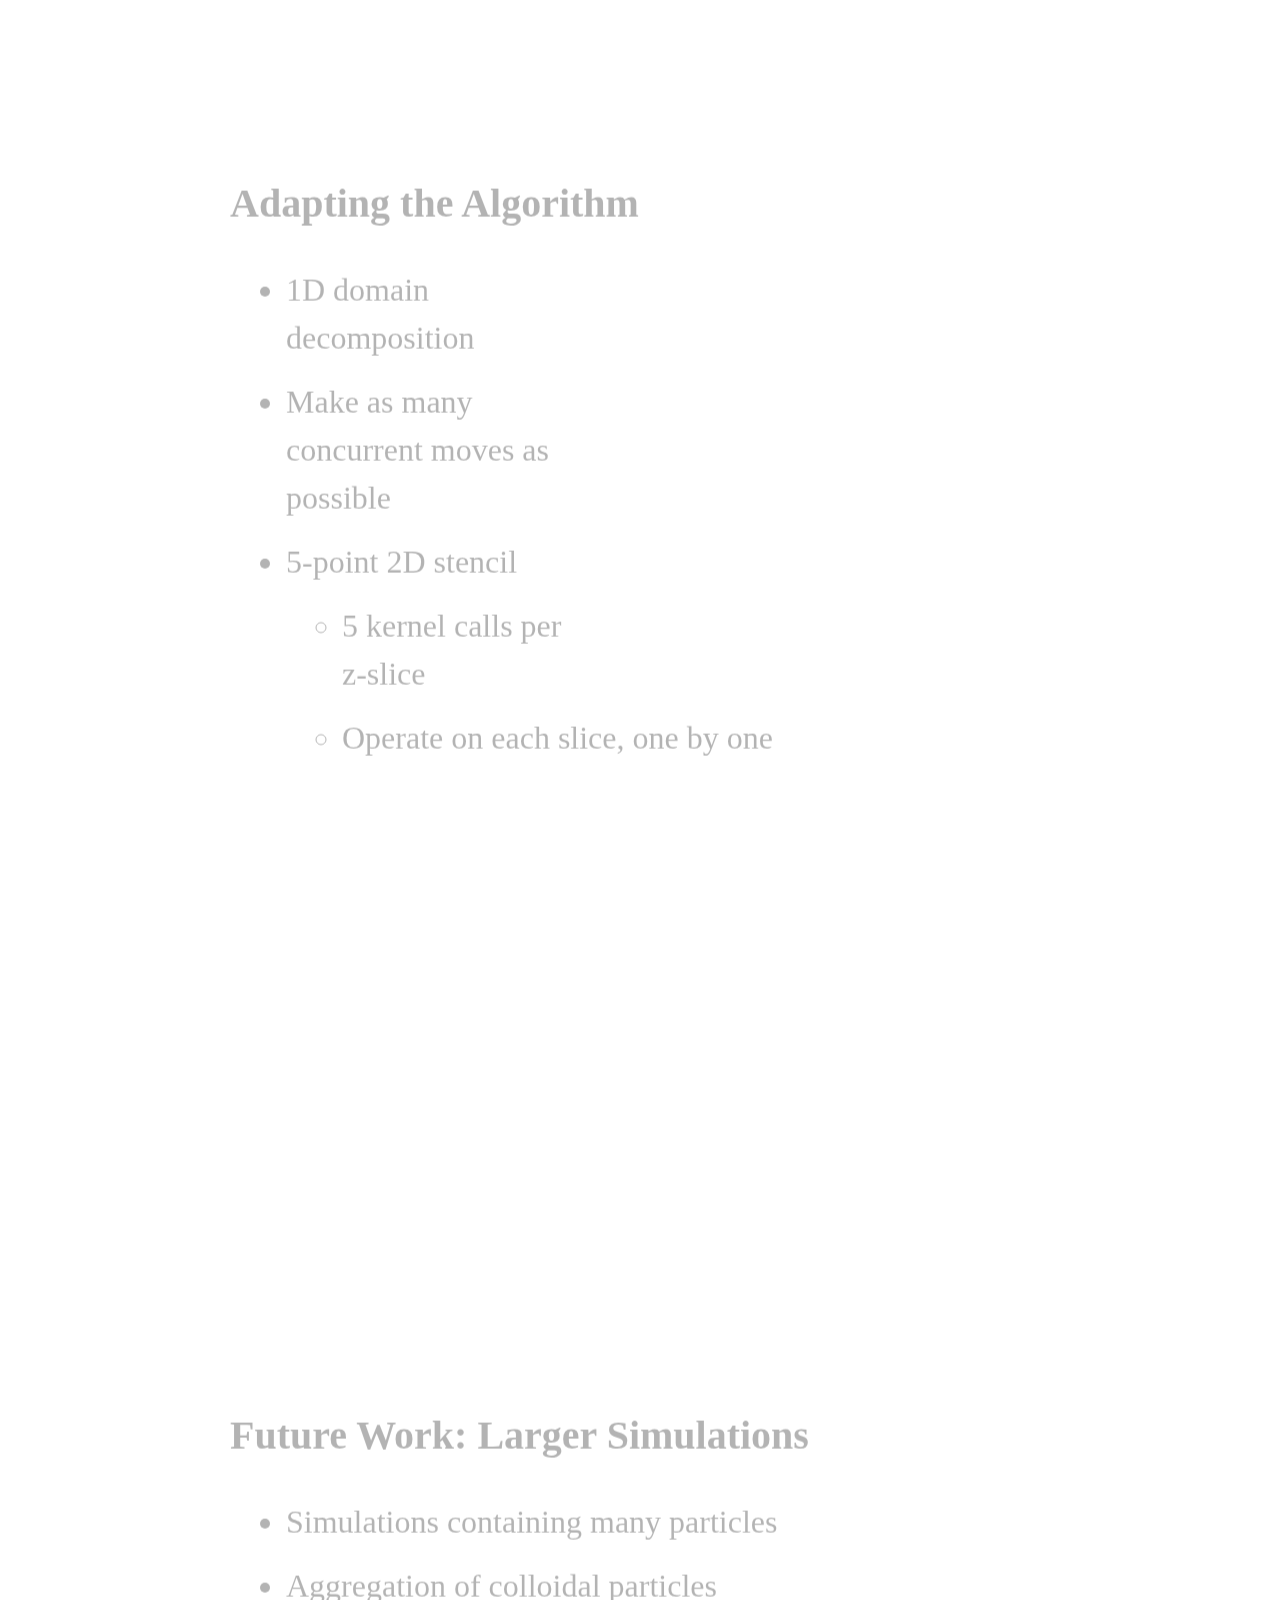
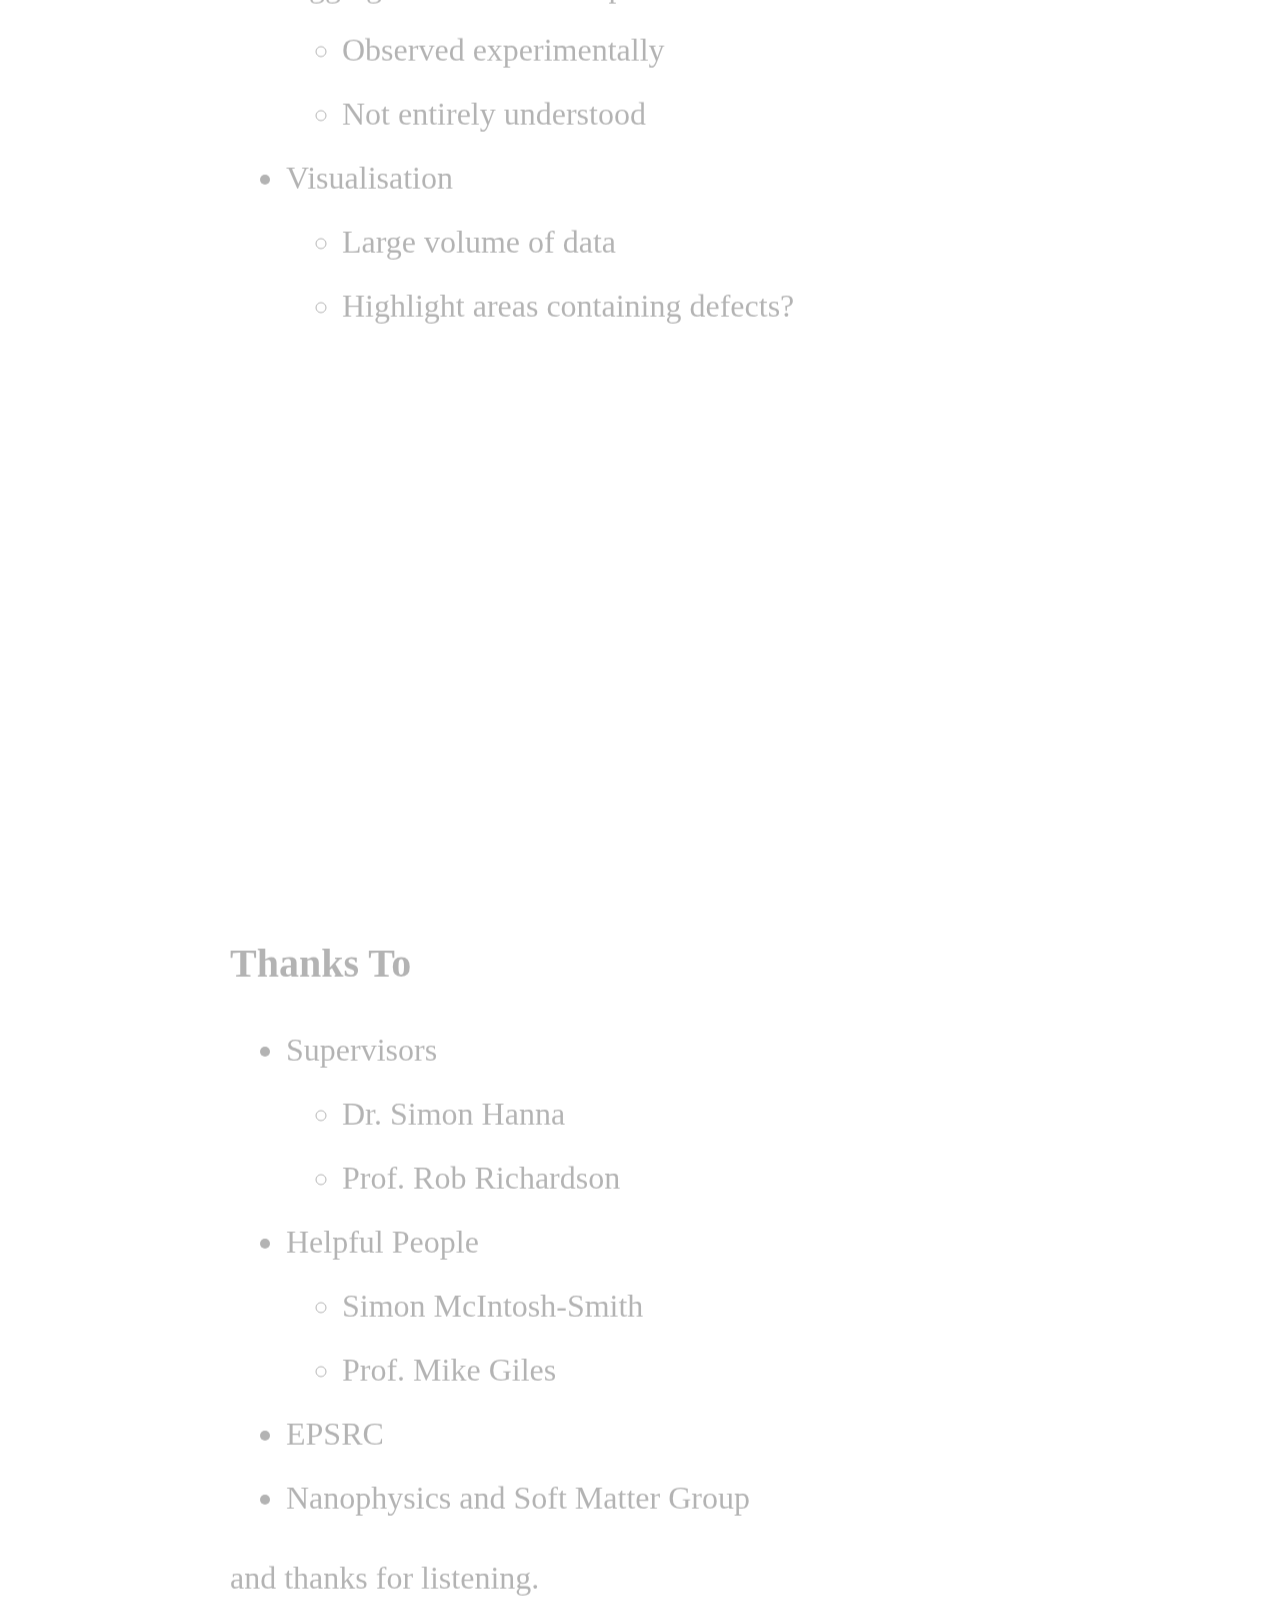
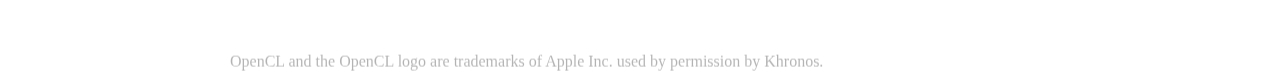
==== commit 952db9fe: "post-practice - ready for Oxford" ====
--- a/presentation.html
+++ b/presentation.html
@@ -28,7 +28,7 @@
     
 
 	<div id="introduction" class="step" >
-		<h1>Introduction</h1>
+		<h1>Introduction</h1>		
 		<ul>
 			<li>Monte Carlo simulations of nematic liquid crystals</li>
 			<li>Supporting experimental work</li>
@@ -36,15 +36,37 @@
 				<ul>
 					<li>Shape</li>
 					<li>Size</li>
+					<li>Aspect Ratio</li>
 					<li>Surface coating</li>
-					<li>Aspect Ratio</li>
-				</ul>
-			</li>
-		</ul>
-	</div>
+				</ul>
+			</li>
+		</ul>		
+	</div>
+
+	<div id="motivation" class="step" >
+		<h1>Motivation</h1>
+		<img src="img/lcd-tv.jpg" class="right"/>
+		<ul>
+			<li>Technological applications
+				<ul>
+					<li>High precision displays</li>
+					<li>Self-assembled structures</li>
+				</ul>
+			</li>
+			<li>Two-way process
+				<ul>
+					<li>Control liquid crystal &harr; manipulate particles</li>
+				</ul>
+			</li>
+			<li>Forces &rarr; behaviour</li>
+		</ul>
+		<span class="footnote">Source: http://www.flickr.com/photos/jvcamerica/3660100511/in/photostream/</span>
+	</div>
+
 	
 	<div id="liquid-crystal" class="step">
 		<h1>Liquid Crystals</h1>
+		<img class="right" src="img/nematic.jpg"/>
 		<ul>
 			<li>A state of matter between solid and liquid
 				<ul>
@@ -55,24 +77,7 @@
 			<li>Rod-like molecular structure</li>
 			<li>Ordering of molecules</li>
 		</ul>
-	</div>
-
-	<div id="motivation" class="step" >
-		<h1>Motivation</h1>
-		<ul>
-			<li>Technological applications
-				<ul>
-					<li>High precision displays</li>
-					<li>Self-assembled structures</li>
-				</ul>
-			</li>
-			<li>Two-way process
-				<ul>
-					<li>Control liquid crystal &harr; manipulate particles</li>
-				</ul>
-			</li>
-			<li>Forces &rarr; behaviour</li>
-		</ul>
+		<span class="footnote">Source: http://en.wikipedia.org/wiki/File:LiquidCrystal-MesogenOrder-Nematic.jpg</span>
 	</div>
 
 	<div id="method" class="step">
@@ -112,30 +117,6 @@
 		</ul>
 	</div>
 
-	<div id="defects" class="step">
-		<h1>Defects</h1>
-		<img src="img/defect.png" class="right"/>
-		<ul>
-			<li>Points where the director is undefined</li>
-			<li>High energy regions</li>
-			<li>Cause: conflicting boundary conditions
-				<ul>
-					<li>e.g. Particle surface vs. simulation walls</li>
-				</ul>
-			</li>
-		</ul>
-	</div>
-
-	<div id="setup" class="step" >
-		<h1>Simulation Setup</h1>		
-		<ul>
-			<li>Lattice of directors</li>
-		</ul>
-		<div class="center-image">
-			<img src="img/arrows.png" />
-		</div>
-	</div>
-	
 	<div id="frank" class="step"  >
 		<h1>Frank Equation</h1>
 		<ul>			
@@ -162,6 +143,30 @@
 		</div>
 	</div>
 
+	<div id="setup" class="step" >
+		<h1>Simulation Setup</h1>		
+		<ul>
+			<li>Lattice of directors</li>
+		</ul>
+		<div class="center-image">
+			<img src="img/arrows.png" />
+		</div>
+	</div>
+
+	<div id="defects" class="step">
+		<h1>Defects</h1>
+		<img src="img/defect.png" class="right"/>
+		<ul>
+			<li>Points where the director is undefined</li>
+			<li>High energy regions</li>
+			<li>Cause: conflicting boundary conditions
+				<ul>
+					<li>e.g. Particle surface vs. simulation walls</li>
+				</ul>
+			</li>
+		</ul>
+	</div>	
+
 	<div id="intro-summary" class="step">
 		<h1>Summary (intro)</h1>
 		<ul>
@@ -371,6 +376,23 @@
 			<li>Limit to size of system
 				<ul>
 					<li>Would like to look at much larger simulations</li>
+				</ul>
+			</li>
+		</ul>
+	</div>
+
+	<div id="opencl" class="step">
+		<h1>OpenCL</h1>
+		<ul>
+			<li>Based on C99
+				<ul>
+					<li>C++ bindings</li>
+				</ul>
+			</li>
+			<li>General purpose computation</li>
+			<li>Variety of platforms
+				<ul>
+					<li>Including (but not limited to) GPUs</li>
 				</ul>
 			</li>
 		</ul>
@@ -489,7 +511,9 @@
 					<li>80&times;16&times;1 &rarr;&nbsp;80&times;16&times;<em>N</em></li>
 				</ul>
 			</li>
-		</ul>		
+			<li>More work per kernel</li>
+			<li>Fewer kernel launches</li>
+		</ul>
 	</div>
 
 	<div id="graph-occupancy" class="step">
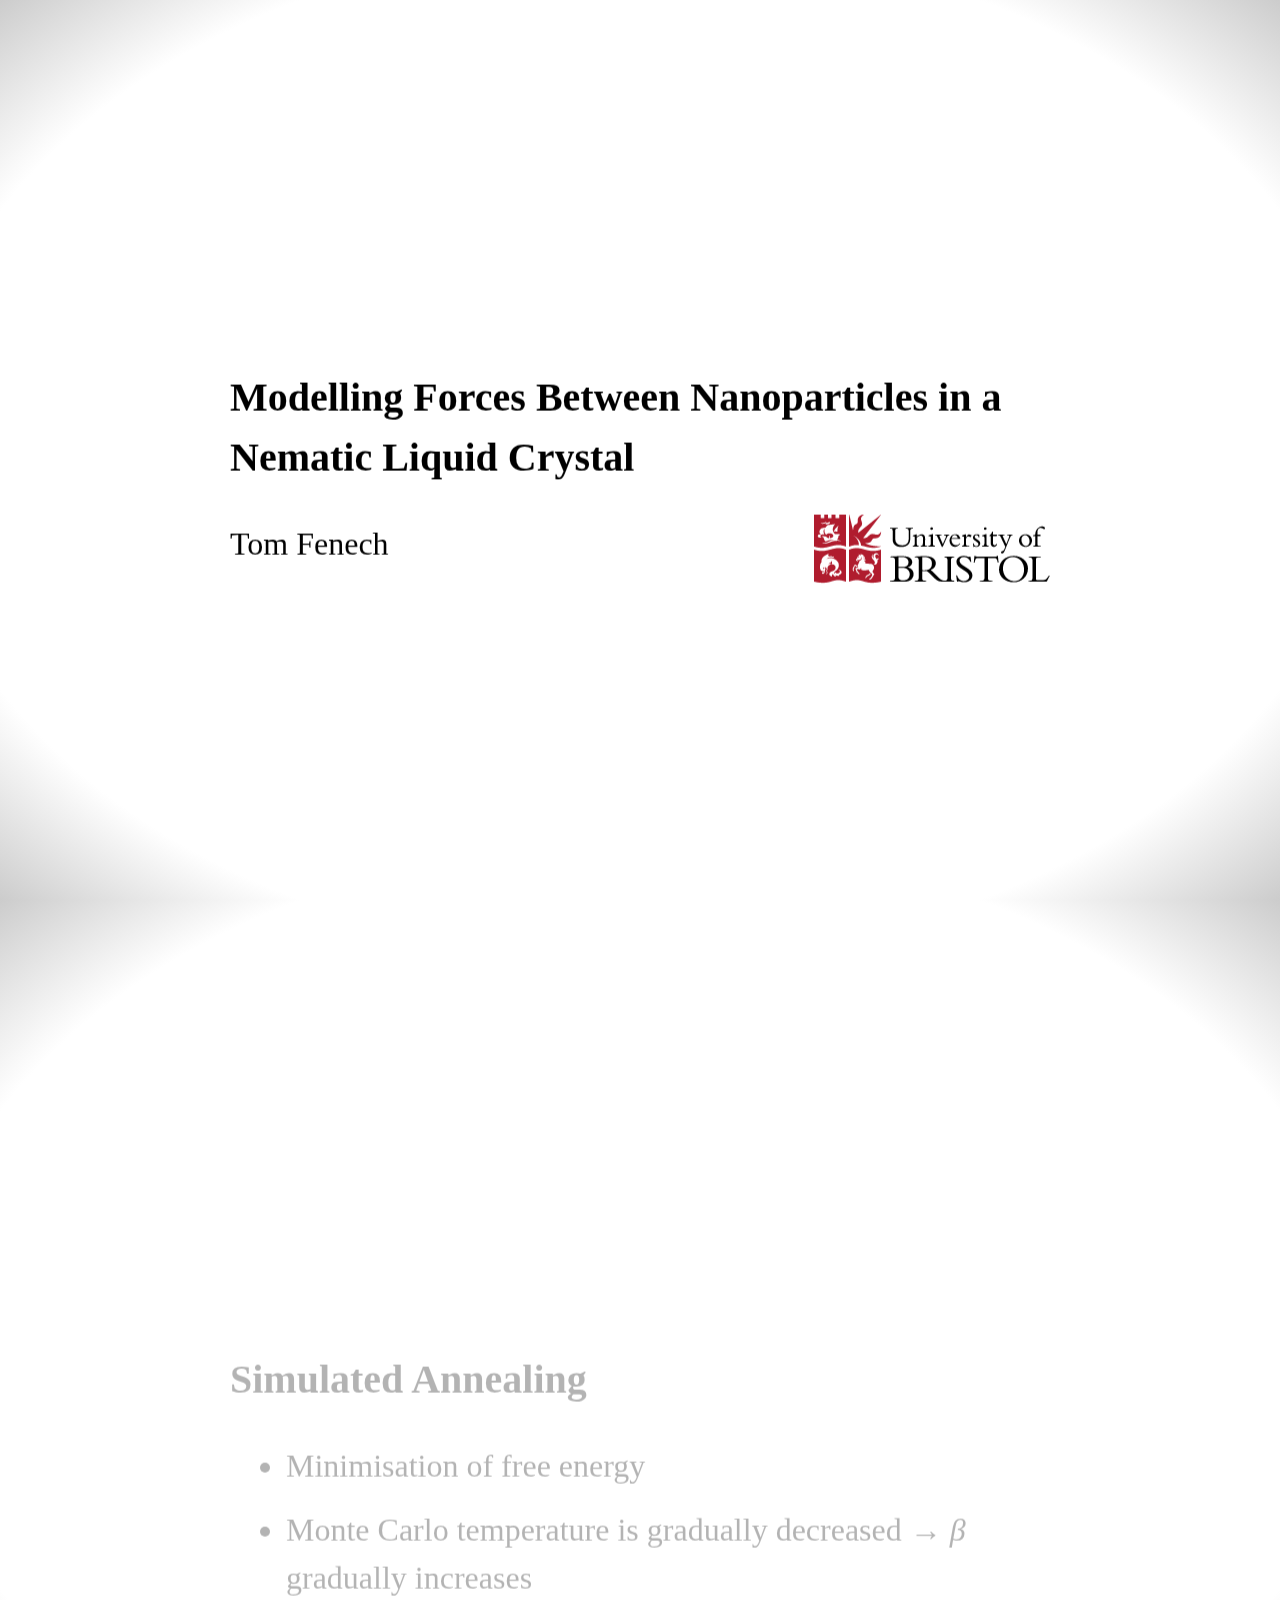
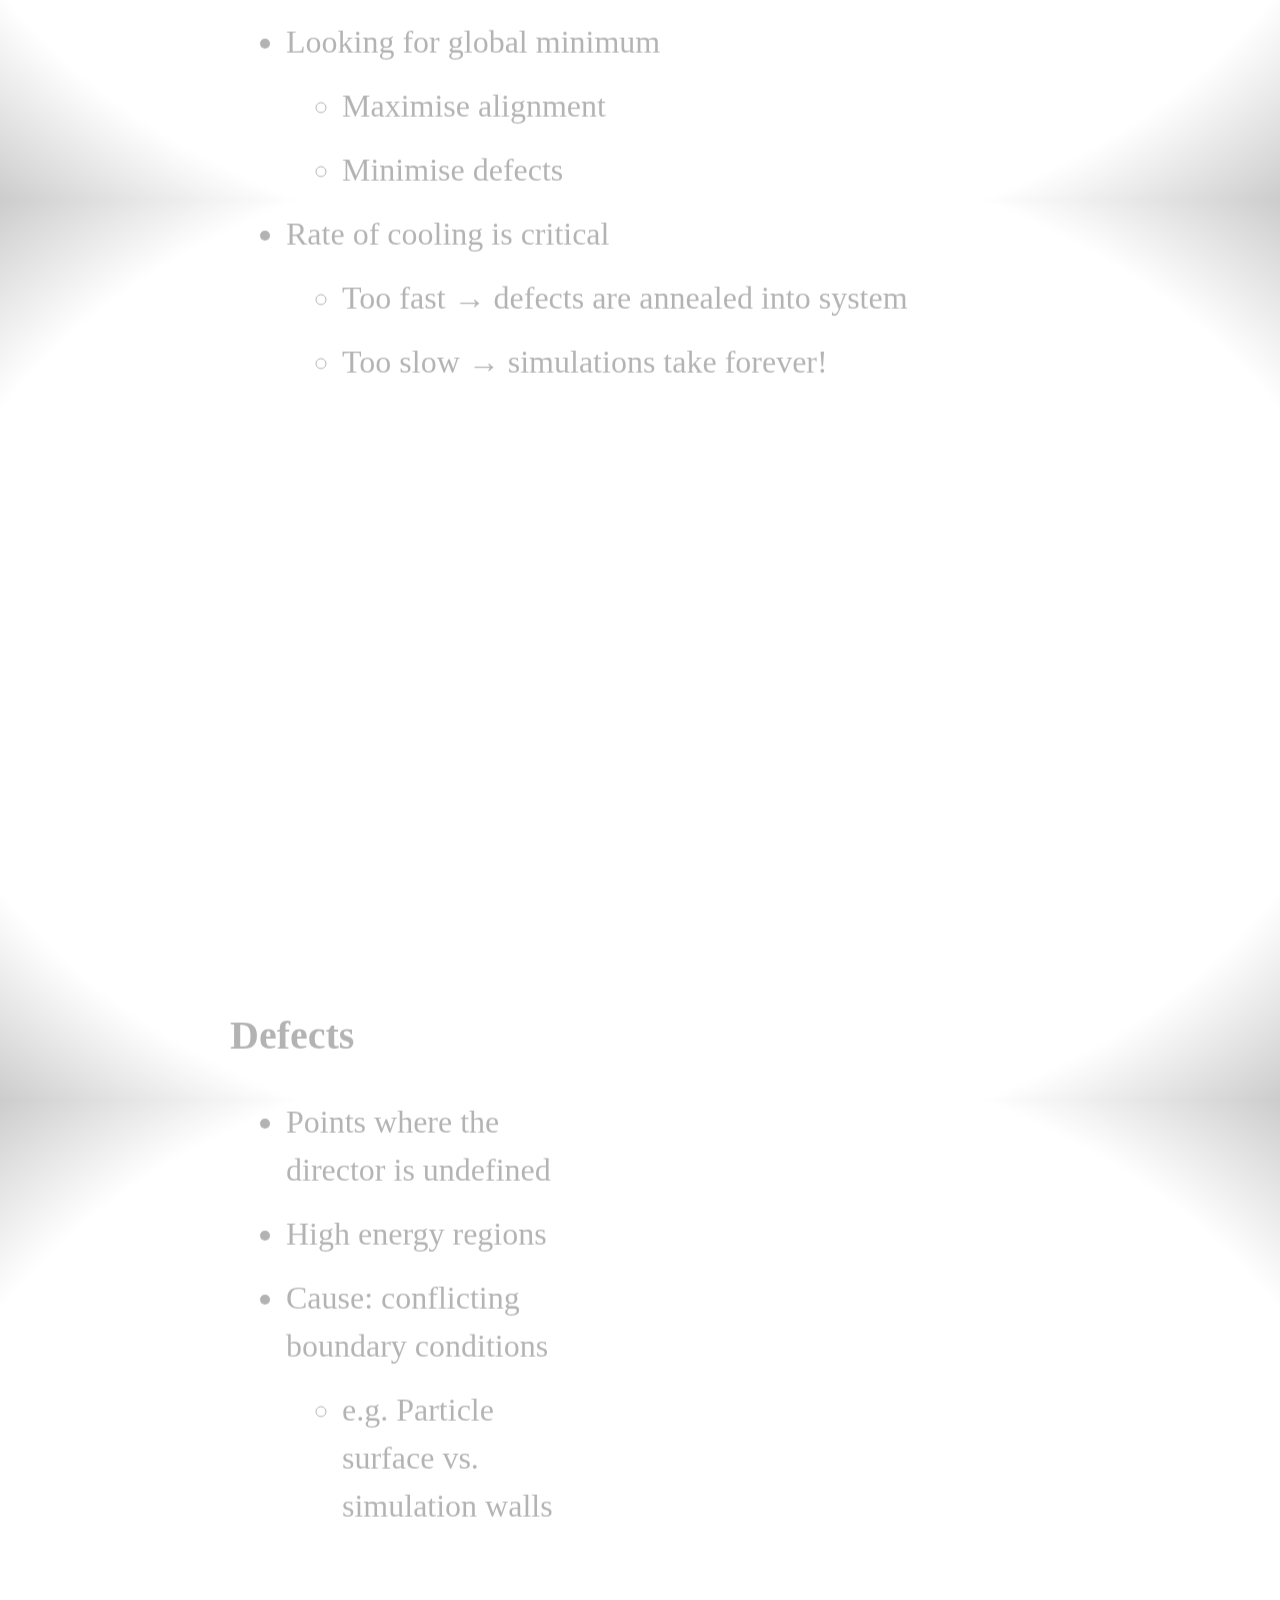
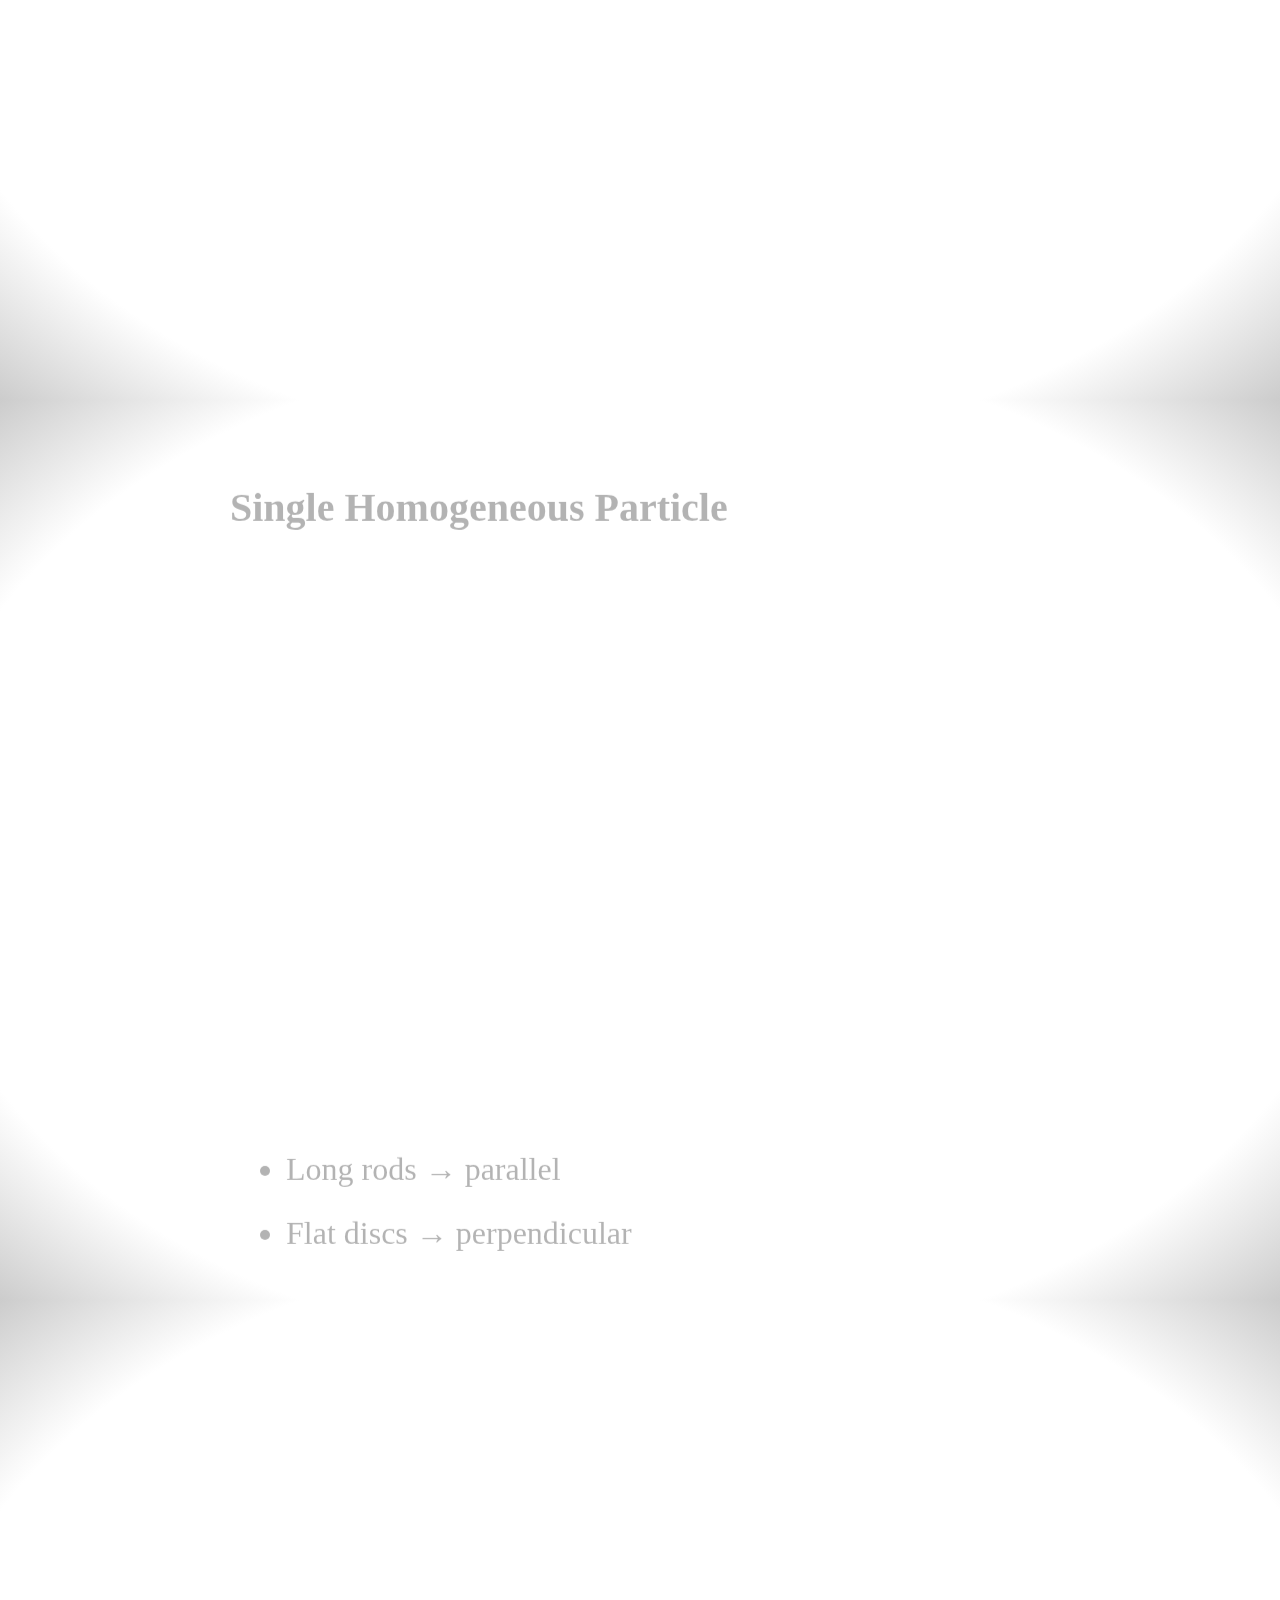
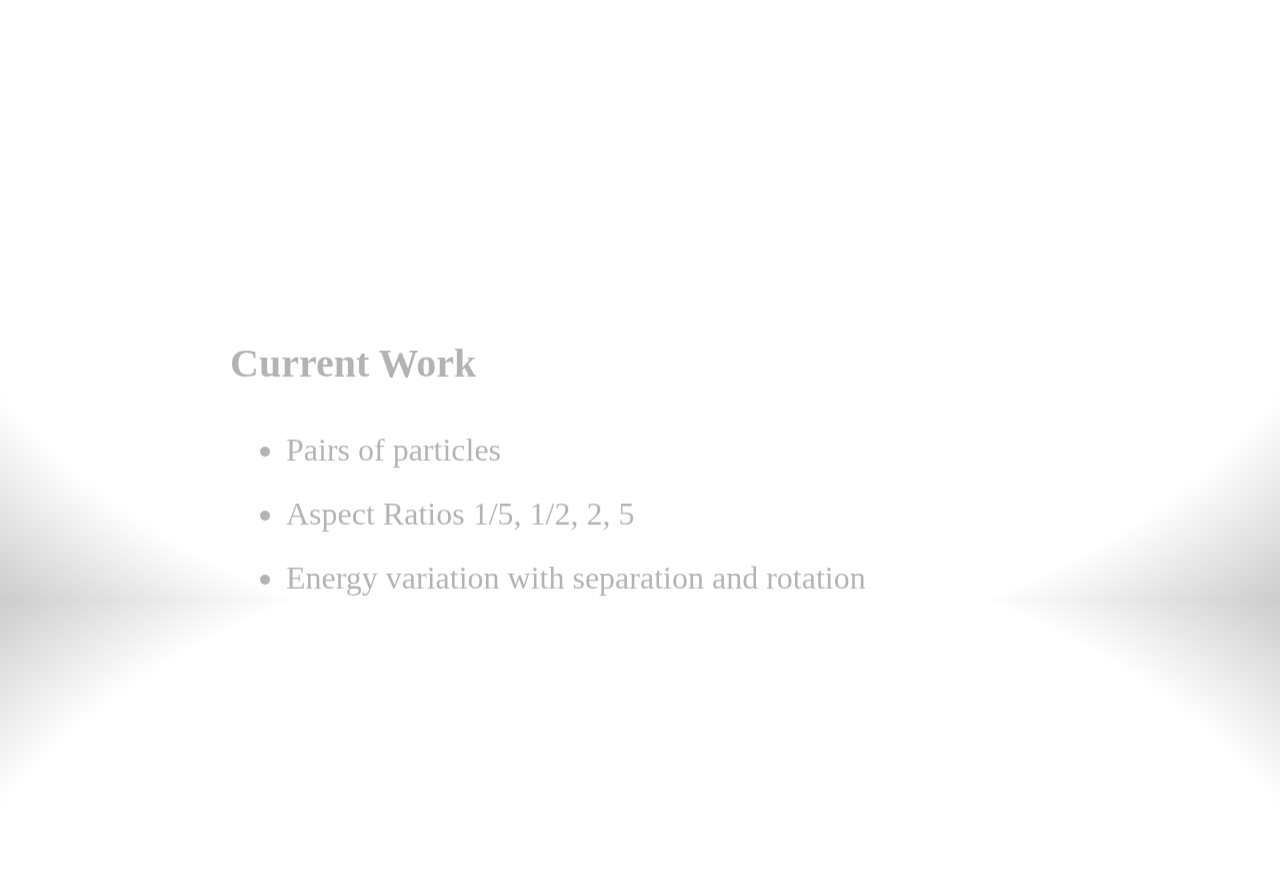
==== commit db92c6c7: "ready for nanophysics colloquium" ====
--- a/presentation.html
+++ b/presentation.html
@@ -4,7 +4,7 @@
     <meta charset="utf-8" />
     <meta name="viewport" content="width=1024" />
     <meta name="apple-mobile-web-app-capable" content="yes" />
-    <title>Many-Core Seminar Series</title>
+    <title>Nanophysics Colloquium</title>
     
     <script src="js/prefixfree.min.js"></script>
     
@@ -20,8 +20,8 @@
 
 <div id="impress">	
 	
-	<div id="title" class="step">		
-        <h1>Modelling Forces Between Nanoparticles in a Liquid Crystal using OpenCL&trade;</h1>
+	<div id="title" class="step">
+        <h1>Modelling Forces Between Nanoparticles in a Nematic Liquid Crystal</h1>
         <img id="uob-logo" src="img/logo-screen.gif" />
         <p>Tom Fenech</p>        
     </div>
@@ -36,8 +36,8 @@
 				<ul>
 					<li>Shape</li>
 					<li>Size</li>
-					<li>Aspect Ratio</li>
-					<li>Surface coating</li>
+					<li>Aspect ratio</li>
+					<li>Surface anchoring</li>
 				</ul>
 			</li>
 		</ul>		
@@ -153,32 +153,6 @@
 		</div>
 	</div>
 
-	<div id="defects" class="step">
-		<h1>Defects</h1>
-		<img src="img/defect.png" class="right"/>
-		<ul>
-			<li>Points where the director is undefined</li>
-			<li>High energy regions</li>
-			<li>Cause: conflicting boundary conditions
-				<ul>
-					<li>e.g. Particle surface vs. simulation walls</li>
-				</ul>
-			</li>
-		</ul>
-	</div>	
-
-	<div id="intro-summary" class="step">
-		<h1>Summary (intro)</h1>
-		<ul>
-			<li>Lattice-based Monte Carlo</li>
-			<li>Director representation
-				<ul>
-					<li>Average orientation of molecules</li>
-				</ul>
-			</li>
-			<li>Defects - high energy regions</li>
-	</div>
-
 	<div id="algorithm" class="step">
 		<h1>The Algorithm</h1>
 <pre class="prettyprint"><code class="language-cpp">for (t = 0; t &lt; num_its; ++t) {
@@ -196,7 +170,7 @@
 }</code></pre>
 	</div>
 
-	<div id="energy" class="step">
+<!--	<div id="energy" class="step">
 		<h1>Energy Calculation</h1>
 		<object class="right" height="400" data="img/energy-centre.svg" type="image/svg+xml"></object>
 		<ul>
@@ -204,9 +178,9 @@
 			<li>Nearest-neighbour derivatives</li>
 			<li>Average taken of forward and backward</li>
 		</ul>
-	</div>
-
-	<div id="move" class="step"  >
+	</div>-->
+
+	<!--<div id="move" class="step"  >
 		<h1>Monte Carlo Moves</h1>
 		<img class="right" src="img/coning.png" />
 		<ul>
@@ -220,9 +194,9 @@
 				</ul>
 			</li>
 		</ul>
-	</div>
-
-	<div id="energy-calc" class="step">
+	</div>-->
+
+	<!--<div id="energy-calc" class="step">
 		<h1>Energy Calculation (cont.)</h1>
 		<object class="right" height="400" data="img/energy-5-part.svg" type="image/svg+xml"></object>
 		<ul>
@@ -230,7 +204,7 @@
 			<li>But also changes energy of neighbouring cells</li>
 			<li>Energy change at these cells must also be calculated</li>
 		</ul>
-	</div>
+	</div>-->
 
 	<div id="accept" class="step"  >
 		<h1>Move Acceptance</h1>
@@ -244,7 +218,7 @@
 		</ul>
 	</div>
 
-	<!--<div id="ghost" class="step"  >
+	<div id="ghost" class="step"  >
 		<h1>Ghost Particles</h1>
 		<img id="ghost-particle" src="img/cylinder.png" />
 		<ul>
@@ -256,7 +230,7 @@
 			</li>
 			<li><em>G</em> is gradually decreased &rarr; particle gradually introduced</li>			
 		</ul>
-	</div>-->
+	</div>
 
 	<div id="annealing" class="step"  >
 		<h1>Simulated Annealing</h1>
@@ -278,8 +252,21 @@
 		</ul>
 	</div>
 
-	
-	<div id="parallel" class="step">
+	<div id="defects" class="step">
+		<h1>Defects</h1>
+		<img src="img/defect.png" class="right"/>
+		<ul>
+			<li>Points where the director is undefined</li>
+			<li>High energy regions</li>
+			<li>Cause: conflicting boundary conditions
+				<ul>
+					<li>e.g. Particle surface vs. simulation walls</li>
+				</ul>
+			</li>
+		</ul>
+	</div>
+
+	<!--<div id="parallel" class="step">
 		<h1>Parallelisation</h1>
 		<h2>Considerations</h2>
 		<ul>
@@ -290,8 +277,8 @@
 		<ul>
 			<li>Concurrent moves are suitably spaced</li>
 			<li>Accepted moves are reflected globally</li>
-		</ul>		
-	</div>
+		</ul>
+	</div>-->
 	
 	<div id="mpi-parallel" class="step">
 		<h1>Parallelisation (MPI)</h1>
@@ -342,23 +329,7 @@
 		</div>
 	</div>
 
-	<div id="results-3d" class="step"  >
-		<h1>3D Results</h1>
-		<img class="right" src="img/cylinders.png" />
-		<ul>
-			<li>Preferred orientation to field of a cylindrical particle</li>
-			<li>Homeotropic surface anchoring</li>
-			<li>Two orientations:
-				<ul>
-					<li>Parallel</li>
-					<li>Perpendicular</li>
-				</ul>
-			</li>
-		</ul>		
-					
-	</div>	
-	
-	<div id="graph-3d" class="step"  >
+	<!--<div id="graph-3d" class="step"  >
 		<h1>Preferred Orientation of a Cylindrical Particle</h1>
 		<ul>
 			<li>Perpendicular to field &rarr; lower energy</li>
@@ -366,7 +337,7 @@
 		<div class="center-image">
 			<img src="img/aspect.png" />
 		</div>
-	</div>
+	</div>-->
 
 	<div id="mpi-summary" class="step">
 		<h1>Summary (MPI)</h1>
@@ -382,7 +353,8 @@
 	</div>
 
 	<div id="opencl" class="step">
-		<h1>OpenCL</h1>
+		<h1>OpenCL&trade;</h1>
+		<img class="right" src="img/OpenCL_Logo.png"/>
 		<ul>
 			<li>Based on C99
 				<ul>
@@ -393,21 +365,6 @@
 			<li>Variety of platforms
 				<ul>
 					<li>Including (but not limited to) GPUs</li>
-				</ul>
-			</li>
-		</ul>
-	</div>
-
-	<div id="gpu-algorithm" class="step"   >
-		<h1>Adapting the Algorithm</h1>
-		<img class="fit right" src="img/stencil.png" />
-		<ul>
-			<li>1D domain decomposition</li>
-			<li>Make as many concurrent moves as possible</li>
-			<li>5-point 2D stencil
-				<ul>
-					<li>5 kernel calls per z-slice</li>
-					<li>Operate on each slice, one by one</li>
 				</ul>
 			</li>
 		</ul>
@@ -433,143 +390,84 @@
 		</ul>
 	</div>
 
-	<div id="tuning-local-size" class="step">
-		<h1>Local Work Size - Considerations</h1>
-		<ul>
-			<li>Sufficient number of work groups (<em>blocks</em>)</li>
-			<li>Sufficient number of work items (<em>threads</em>)
-				<ul>
-					<li>Ideally maps to hardware</li>
-				</ul>
-			</li>
-			<li>Dependent on hardware</li>
-			<li>Auto-tuning at runtime &rarr; portable performance</li>
-		</ul>
-	</div>
-
-	<div id="runtime-tuning" class="step">
-		<h1>Runtime Auto-tuning</h1>
-		<img src="img/local-size.png" class="right"/>
-		<ul>
-			<li>Factorise global <em>x</em>-&nbsp;and&nbsp;<em>y</em>-size</li>
-			<li>For each permutation of factors:
-				<ul>
-					<li>Run monte kernel (&times;100)</li>
-					<li>Take timings</li>
-				</ul>
-			</li>
-			<li>Run remainder of simulation with best local size</li>
-		</ul>
-	</div>
-
-	<div id="tuning-global-private" class="step">
-		<h1>Global vs. Private Memory</h1>
-		<ul>
-			<li>Same value used many times</li>
-			<li>Store in private variable &rarr; explicit fetch from global memory</li>
-		</ul>
-	</div>
-
-	<div id="graph-global-private" class="step">		
-		<object data="img/global-private.svg" type="image/svg+xml"></object>
-		<ul>
-			<li>Easily implemented</li>
-			<li>Some performance gain</li>
-		</ul>
-	</div>
-	
-	<div id="tuning-aos-soa" class="step">
-		<h1>Array of Structs vs. Struct of Arrays</h1>		
-		<h2>Old</h2>
-<pre class="prettyprint"><code class="language-cpp">typedef struct {
-	fp theta;
-	fp phi;
-	cl_int locked;
-	cl_int inParticle;
-} cell;
-cell * grid = new cell[gridsize];</code></pre>		
-		<h2>New</h2>
-<pre class="prettyprint"><code class="language-cpp">fp * theta = <b>new</b> fp[gridsize];
-fp * phi = <b>new</b> fp[gridsize];
-cl_int * locked = <b>new</b> cl_int[gridsize];
-cl_int * inParticle = <b>new</b> cl_int[gridsize];</code></pre>
-		<ul>			
-			<li>More contiguous memory access</li>
-		</ul>
-	</div>
-
-	<div id="graph-aos-soa" class="step">
-		<object data="img/aos-soa.svg" type="image/svg+xml"></object>
-	</div>
-
-	<div id="tuning-occupancy" class="step">
-		<h1>Increasing Occupancy</h1>
-		<img class="right" src="img/multi-slice.png"/>
-		<ul>
-			<li>Increase global size
-				<ul>
-					<li>80&times;16&times;1 &rarr;&nbsp;80&times;16&times;<em>N</em></li>
-				</ul>
-			</li>
-			<li>More work per kernel</li>
-			<li>Fewer kernel launches</li>
-		</ul>
-	</div>
-
-	<div id="graph-occupancy" class="step">
-		<object data="img/occupancy.svg" type="image/svg+xml"></object>
-		<ul>
-			<li>Biggest impact yet</li>
-		</ul>
-	</div>
-
 	<div id="graph-final" class="step">
 		<object data="img/tuning-final.svg" type="image/svg+xml"></object>
 		<ul>
-			<li>On the M2090, the global size can be made even bigger</li>
+			<!--<li>On the M2090, the global size can be made even bigger</li>-->
 			<li>&gt;3&times; speedup after tuning</li>
 			<li>&gt;10&times; compared to MPI on 8 CPUs</li>
 		</ul>
 	</div>
 
+	<div id="results-3d" class="step"  >
+		<h1>3D Results</h1>
+		<img class="right" src="img/cylinders.png" />
+		<ul>
+			<li>Preferred orientation to field of a cylindrical particle</li>
+			<li>Homeotropic and homogeneous surface anchoring</li>
+			<li>Range of aspect ratios</li>
+		</ul>
+	</div>
+
+	<div id="cl-single-homeotropic" class="step">
+		<h1>Single Homeotropic Particle</h1>
+		<object data="img/orientation_homeotropic.svg" type="image/svg+xml"></object>
+		<ul>
+			<li>Higher aspect ratio rods and discs show greater variation in energy</li>
+		</ul>
+	</div>
+
+	<div id="cl-single-homogeneous" class="step">
+		<h1>Single Homogeneous Particle</h1>
+		<object data="img/orientation_homogeneous.svg" type="image/svg+xml"></object>
+		<ul>
+			<li>Long rods &rarr; parallel</li>
+			<li>Flat discs &rarr; perpendicular</li>
+		</ul>
+	</div>
+	
+	<div id="current-work" class="step">
+		<h1>Current Work</h1>
+		<img src="img/grid-animation.gif" class="animated right"/>
+		<ul>
+			<li>Pairs of particles</li>
+			<li>Aspect Ratios 1/5, 1/2, 2, 5</li>
+			<li>Energy variation with separation and rotation</li>
+		</ul>
+	</div>
+
+	<div id="larger" class="step"   >
+		<h1>Future Work: Larger Simulations</h1>
+		<ul>
+			<li>Simulations containing many particles</li>
+			<li>Aggregation of colloidal particles
+				<ul>
+					<li>Observed experimentally</li>
+					<li>Not entirely understood</li>
+				</ul>
+			</li>
+			<li>Visualisation
+				<ul>
+					<li>Large volume of data</li>
+					<li>Highlight areas containing defects?</li>
+				</ul>
+			</li>
+		</ul>
+	</div>
+
 	<div id="opencl-summary" class="step">
 		<h1>Conclusions</h1>
 		<ul>
-			<li>OpenCL method 10&times; faster than MPI
-				<ul>
-					<li>Not for free!</li>
-				</ul>
-			</li>
-			<li>Non-destructive changes using <span class="com">#define</span>s
-				<ul>
-					<li>Easy to switch</li>
-					<li>Code can get messy</li>
-					<li>C++ features now available in kernels</li>
-				</ul>
-			</li>
-			<li>Larger systems can be modelled
-				<ul>
-					<li>The bottom line: more interesting physics</li>
-				</ul>
-			</li>
-			
-		</ul>
-	</div>
-
-	<div id="larger" class="step"   >
-		<h1>Future Work: Larger Simulations</h1>
-		<ul>
-			<li>Simulations containing many particles</li>
-			<li>Aggregation of colloidal particles
-				<ul>
-					<li>Observed experimentally</li>
-					<li>Not entirely understood</li>
-				</ul>
-			</li>
-			<li>Visualisation
-				<ul>
-					<li>Large volume of data</li>
-					<li>Highlight areas containing defects?</li>
+			<li>OpenCL method 10&times; faster than MPI</li>
+			<li>Larger systems can be modelled</li>
+			<li>Wide range of particles
+				<ul>
+					<li>Shape, size, aspect&nbsp;ratio, surface&nbsp;alignment</li>
+				</ul>
+			</li>
+			<li>Wide range of geometries
+				<ul>
+					<li>Separation, orientation</li>
 				</ul>
 			</li>
 		</ul>
@@ -584,10 +482,10 @@
 					<li>Prof. Rob Richardson</li>
 				</ul>
 			</li>
-			<li>Helpful People
-				<ul>
-					<li>Simon McIntosh-Smith</li>
-					<li>Prof. Mike Giles</li>
+			<li>GPU specialists
+				<ul>
+					<li>Simon McIntosh-Smith (Bristol)</li>
+					<li>Prof. Mike Giles (Oxford)</li>
 				</ul>
 			</li>
 			<li>EPSRC</li>
@@ -643,4 +541,4 @@
 }, false);
 </script>
 </body>
-</html>+</html>
--- a/css/presentation.css
+++ b/css/presentation.css
@@ -1,5 +1,7 @@
 body {
-	background: radial-gradient(center, ellipse cover, rgba(255,255,255,1) 0%,rgba(255,255,255,1) 80%,rgba(181,181,181,1) 100%);
+	background: radial-gradient(ellipse at center, white 80%, #ccc 100%) repeat scroll 0 0 transparent;
+	padding: 0;
+	margin: 0;
 }
 .step {	
     position: relative;
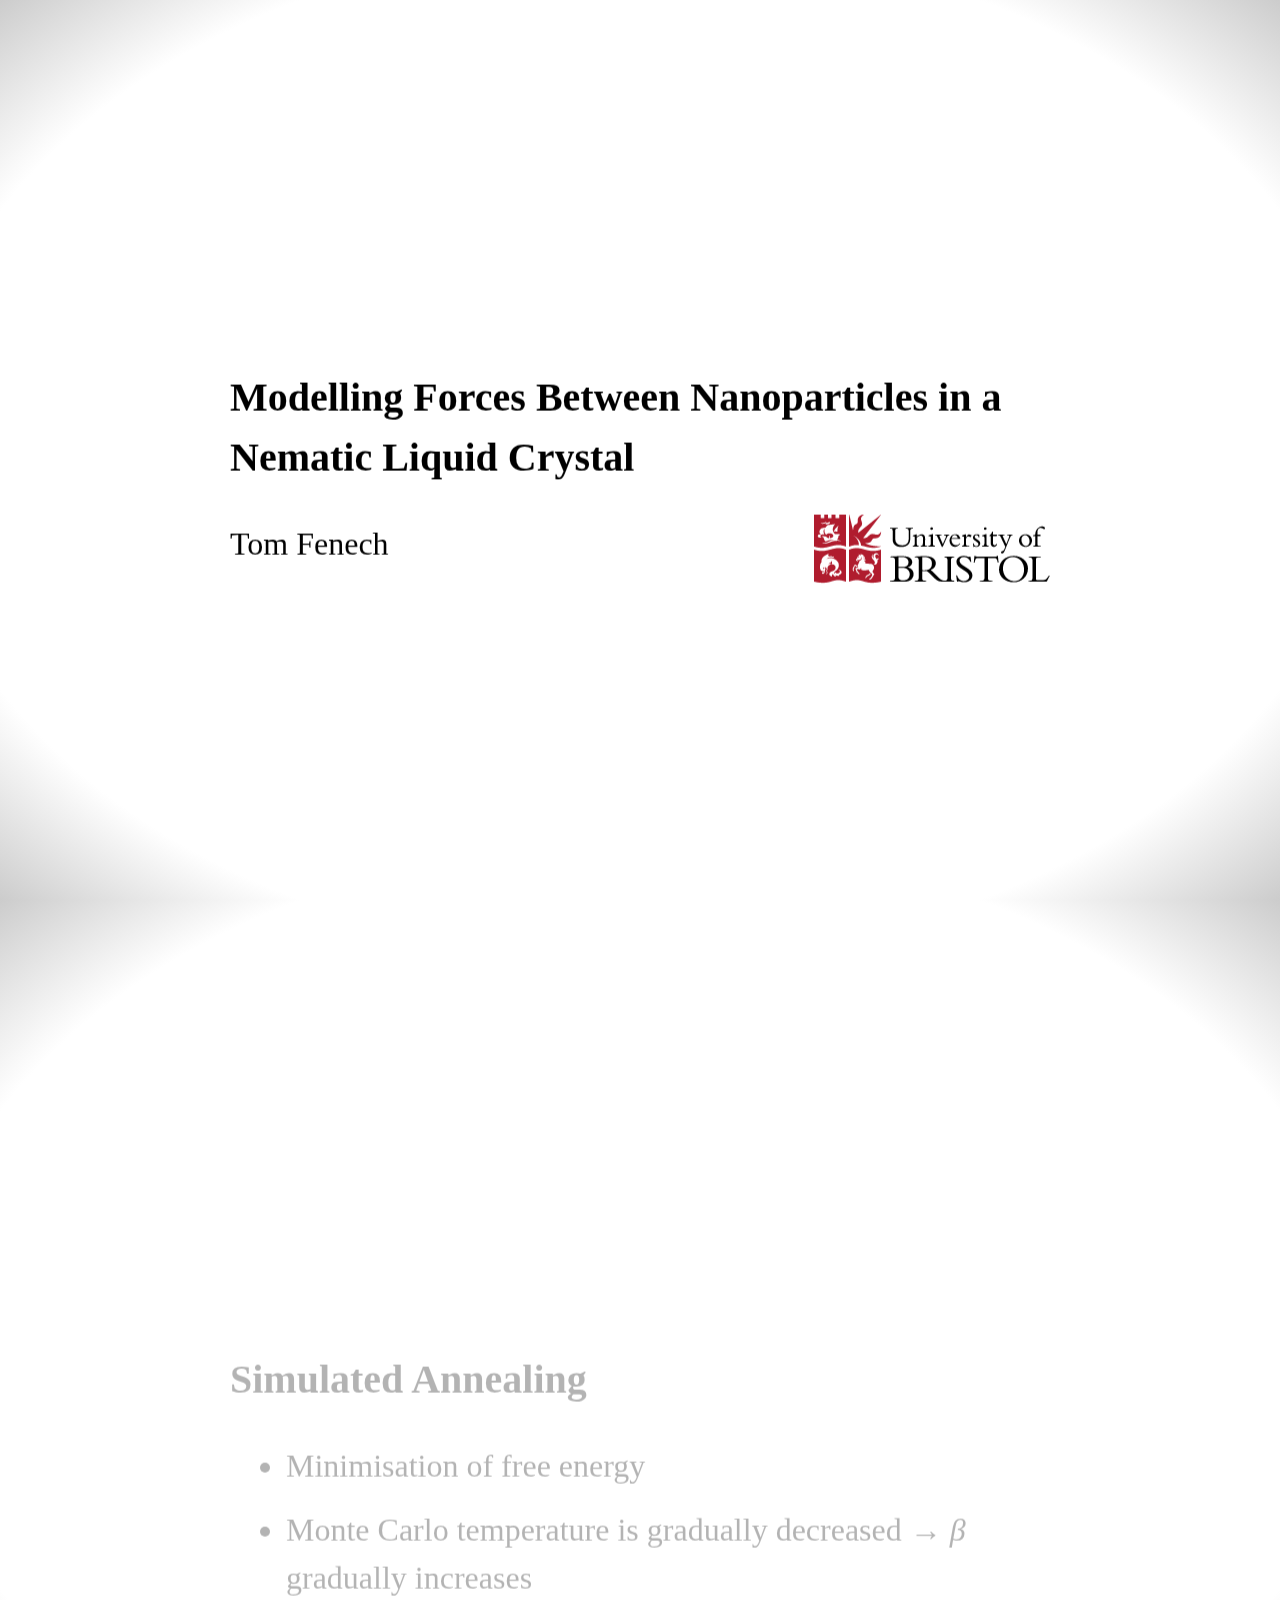
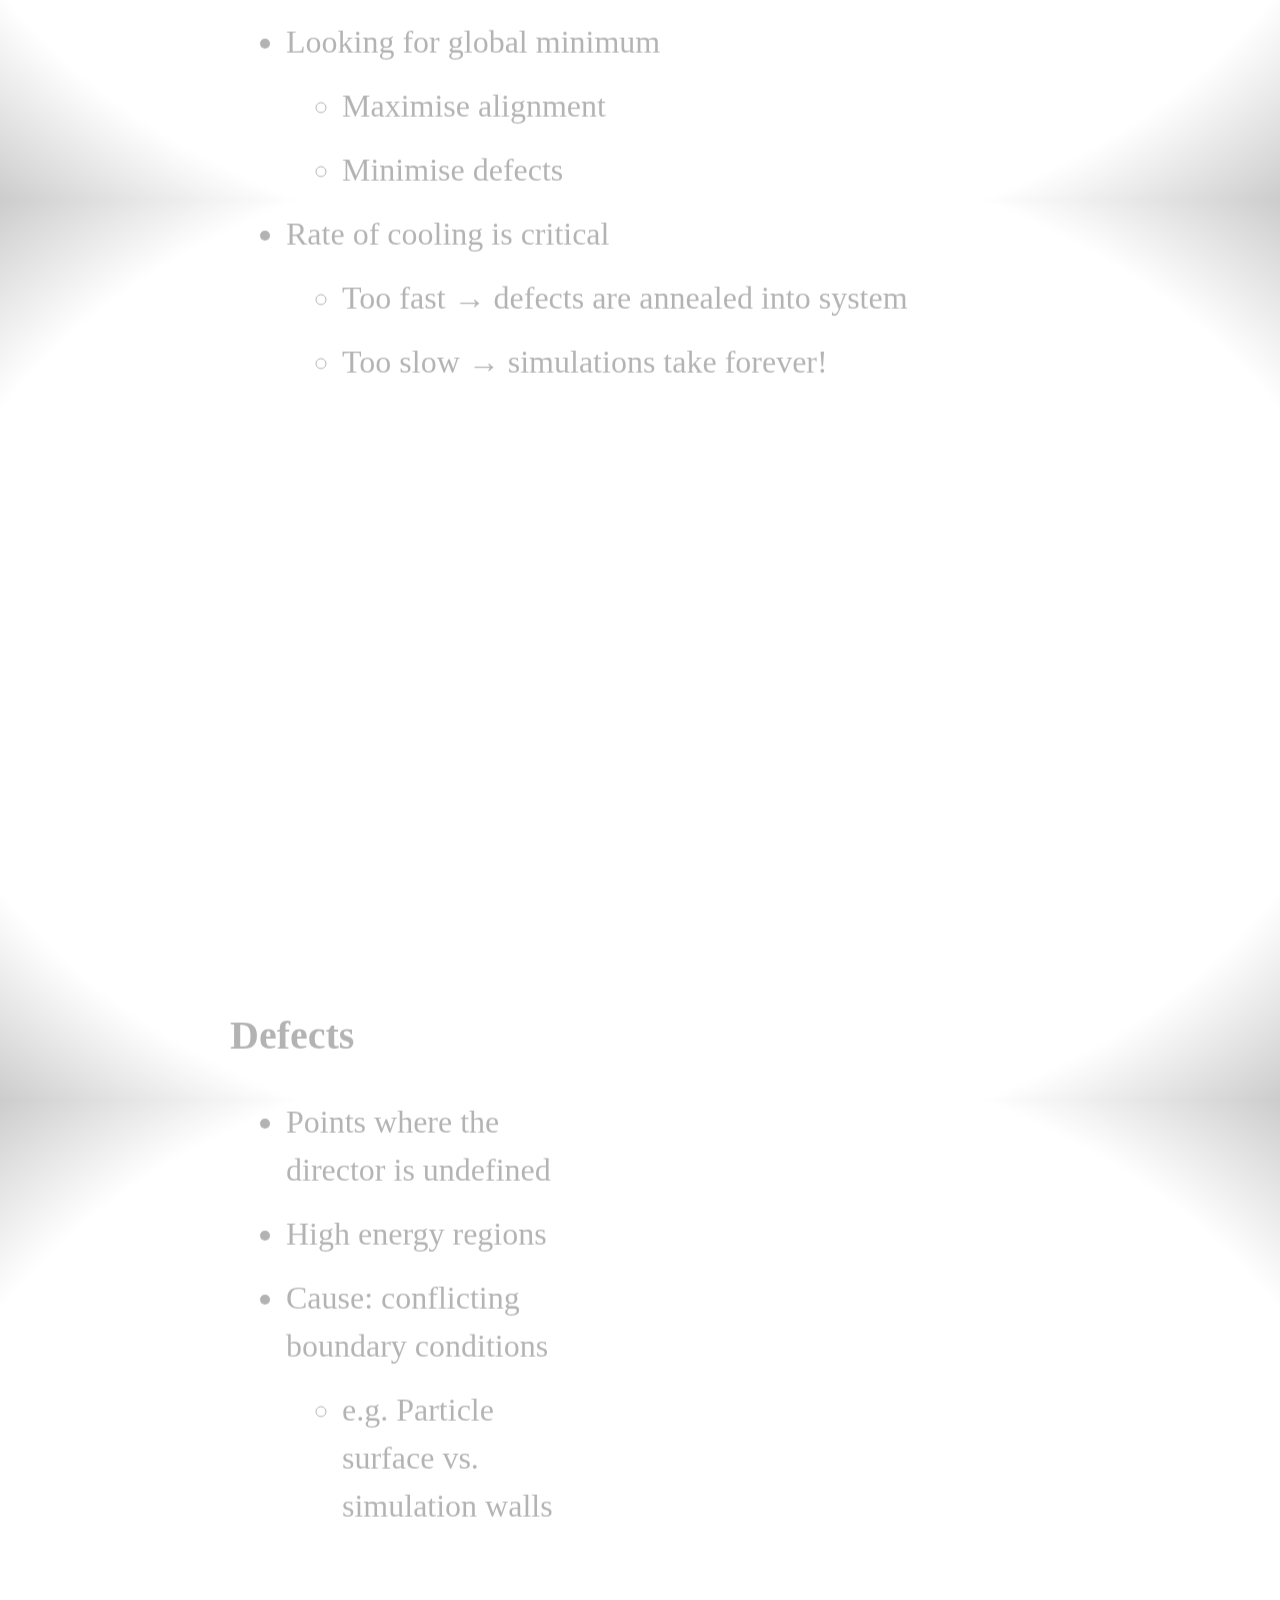
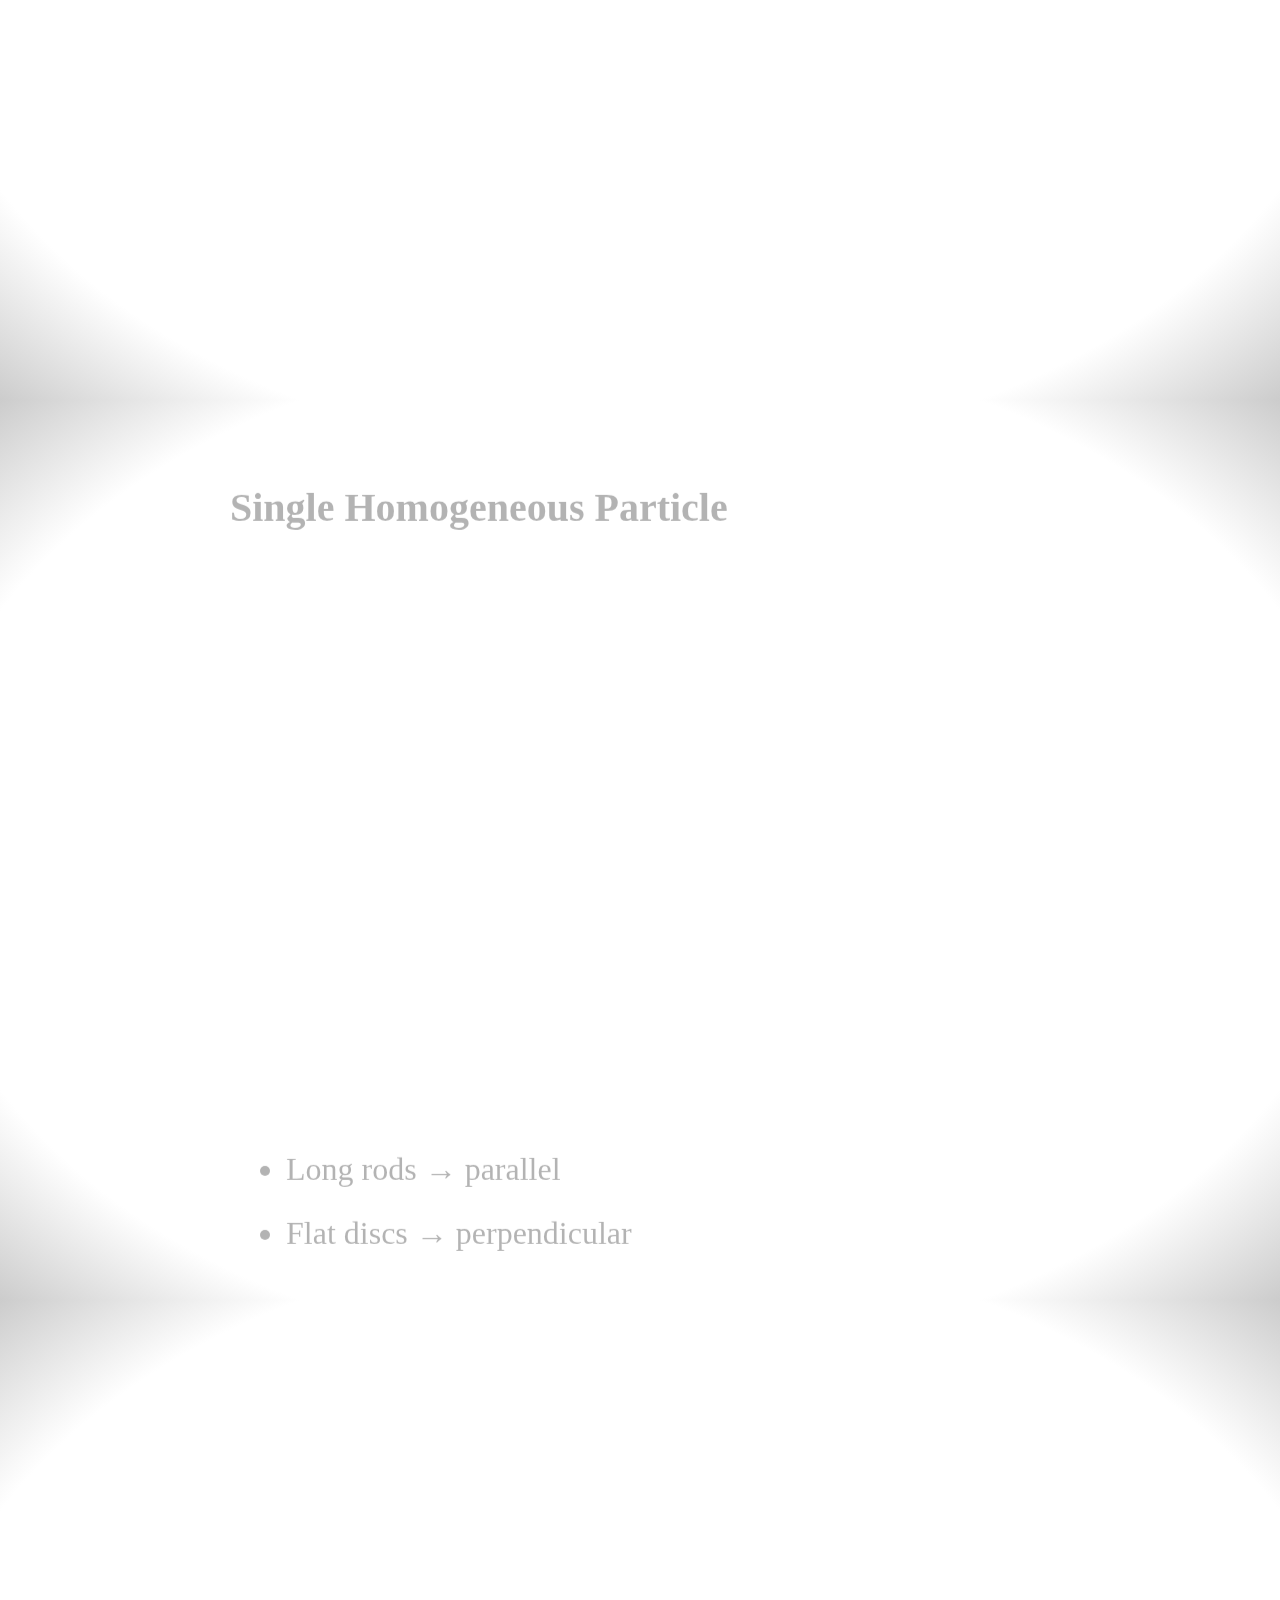
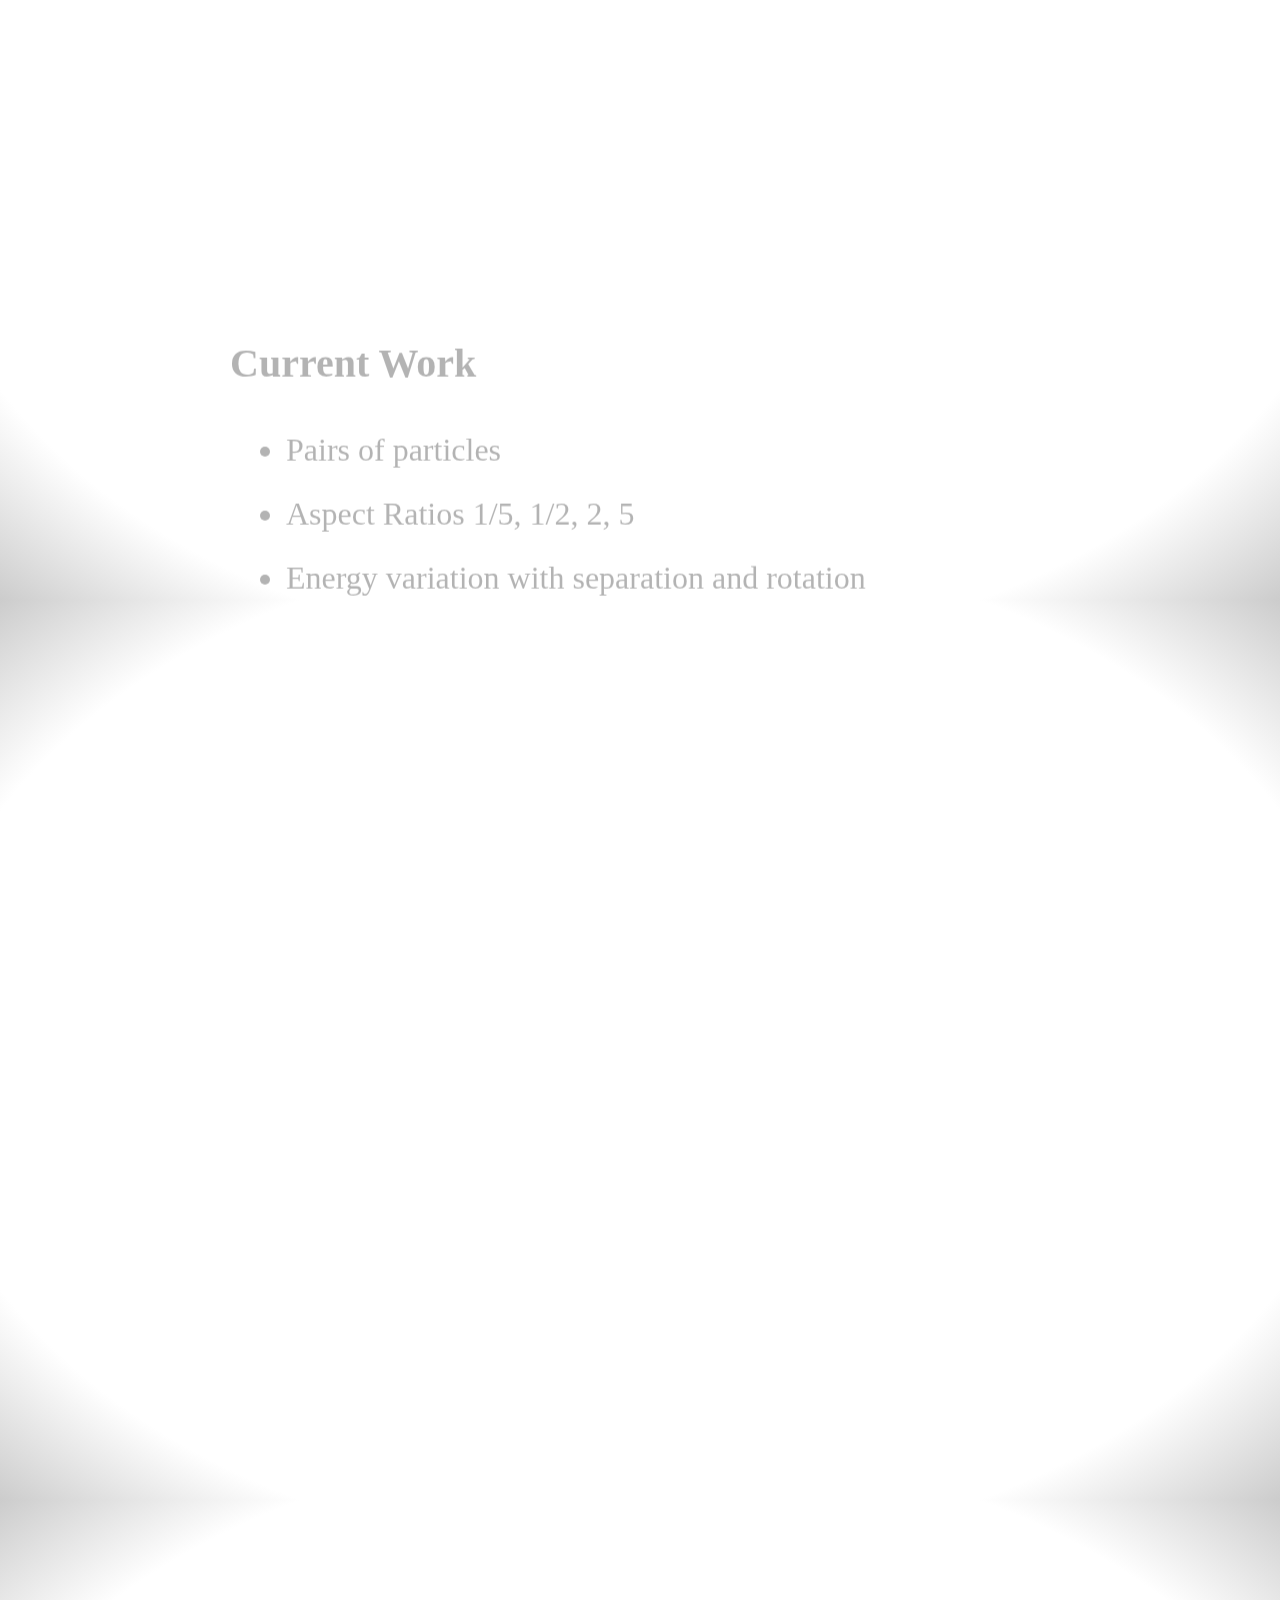
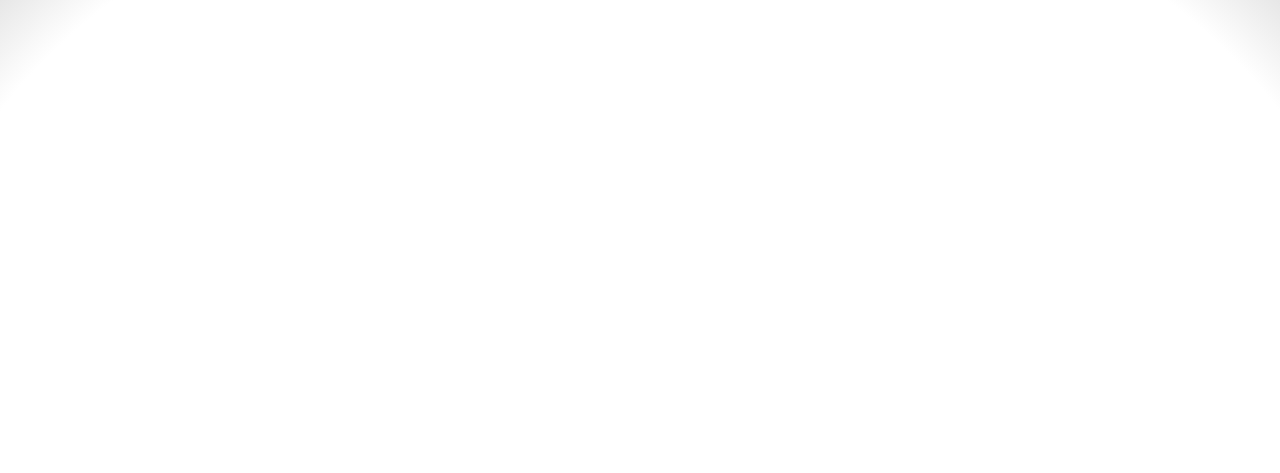
==== commit 9ceaf361: "pre-push to github" ====
--- a/presentation.html
+++ b/presentation.html
@@ -7,9 +7,12 @@
     <title>Nanophysics Colloquium</title>
     
     <script src="js/prefixfree.min.js"></script>
+    <script src="js/jquery-1.7.2.min.js"></script>
+<!--     <script src="js/lightbox.js"></script> -->
     
     <link rel="stylesheet" type="text/css" href="css/presentation.css" />
     <link rel="stylesheet" type="text/css" href="css/prettify.css" />
+<!--     <link href="css/lightbox.css" rel="stylesheet" /> -->
     <link rel="shortcut icon" href="favicon.png" />
     <link rel="apple-touch-icon" href="apple-touch-icon.png" />
 </head>
@@ -436,6 +439,88 @@
 		</ul>
 	</div>
 
+    <div id="homeotropic-rods-ar5" class="step">        
+        <h1>Pairs of Rods</h1>
+        <object id="homeotropic-rods-graph" data="img/l40_r4_a0.svg" type="image/svg+xml"></object>
+        <ul>
+            <li>Aspect Ratio 5
+                <ul>
+                    <li>Length 100nm, Radius 10nm</li>
+                </ul>
+            </li>
+            <li>Homeotropic surface anchoring</li>
+            <li>Long axis perpendicular to bulk director</li>
+        </ul>                        
+    </div>
+
+    <div id="ar5-s0" class="step defect-pics" data-exclude="true" data-for="homeotropic-rods-ar5">
+        <img src="img/rad10_len100_theta90/s0/_1.png"/>
+        <img src="img/rad10_len100_theta90/s0/_2.png"/>
+        <img src="img/rad10_len100_theta90/s0/_3.png"/>
+    </div>
+
+    <div id="ar5-s1" class="step defect-pics" data-exclude="true" data-for="homeotropic-rods-ar5">
+        <img src="img/rad10_len100_theta90/s1/_1.png"/>
+        <img src="img/rad10_len100_theta90/s1/_2.png"/>
+        <img src="img/rad10_len100_theta90/s1/_3.png"/>
+    </div>
+
+    <div id="ar5-s2" class="step defect-pics" data-exclude="true" data-for="homeotropic-rods-ar5">
+        <img src="img/rad10_len100_theta90/s2/_1.png"/>
+        <img src="img/rad10_len100_theta90/s2/_2.png"/>
+        <img src="img/rad10_len100_theta90/s2/_3.png"/>
+    </div>
+
+    <div id="ar5-s3" class="step defect-pics" data-exclude="true" data-for="homeotropic-rods-ar5">
+        <img src="img/rad10_len100_theta90/s3/_1.png"/>
+        <img src="img/rad10_len100_theta90/s3/_2.png"/>
+        <img src="img/rad10_len100_theta90/s3/_3.png"/>
+    </div>
+
+    <div id="ar5-s4" class="step defect-pics" data-exclude="true" data-for="homeotropic-rods-ar5">
+        <img src="img/rad10_len100_theta90/s4/_1.png"/>
+        <img src="img/rad10_len100_theta90/s4/_2.png"/>
+        <img src="img/rad10_len100_theta90/s4/_3.png"/>
+    </div>
+
+    <div id="ar5-s5" class="step defect-pics" data-exclude="true" data-for="homeotropic-rods-ar5">
+        <img src="img/rad10_len100_theta90/s5/_1.png"/>
+        <img src="img/rad10_len100_theta90/s5/_2.png"/>
+        <img src="img/rad10_len100_theta90/s5/_3.png"/>
+    </div>
+
+    <div id="ar5-s6" class="step defect-pics" data-exclude="true" data-for="homeotropic-rods-ar5">
+        <img src="img/rad10_len100_theta90/s6/_1.png"/>
+        <img src="img/rad10_len100_theta90/s6/_2.png"/>
+        <img src="img/rad10_len100_theta90/s6/_3.png"/>
+    </div>
+
+    <div id="ar5-s7" class="step defect-pics" data-exclude="true" data-for="homeotropic-rods-ar5">
+        <img src="img/rad10_len100_theta90/s7/_1.png"/>
+        <img src="img/rad10_len100_theta90/s7/_2.png"/>
+        <img src="img/rad10_len100_theta90/s7/_3.png"/>
+    </div>
+
+
+    
+
+<script>
+var a = document.getElementById("homeotropic-rods-graph"),
+i;
+
+a.addEventListener("load", function() {
+    var svgDoc = a.contentDocument;
+    var points = svgDoc.getElementsByTagName("use");                
+    for (i = 6; i < points.length; ++i) {            
+        (function (i) {
+            points[i].addEventListener("mousedown", function() {                 
+                $('#impress').jmpress("goTo", "#ar5-s" + (i - 6));
+            }, false);
+        }(i));
+    }        
+}, false);
+</script>
+
 	<div id="larger" class="step"   >
 		<h1>Future Work: Larger Simulations</h1>
 		<ul>
@@ -501,13 +586,15 @@
 
 </div>
   
-<script src="js/impress.js"></script>
+<script src="js/jmpress.js"></script>
 <script src="js/prettify.js"></script>
 <script>
-var i, steps = document.getElementsByClassName('step'),
+var i, j, steps,
 row=0, col=0, 
 height=1200, width=1500, 
 nCols=7;
+
+steps = document.getElementsByClassName('step');
 
 for (i = 0; i < steps.length - 1; ++i) {
 	
@@ -515,10 +602,15 @@
 		steps[i].setAttribute("data-x", steps[i-1].getAttribute("data-x"));
 		steps[i].setAttribute("data-y", parseInt(steps[i-1].getAttribute("data-y"), 10) + parseInt(steps[i].getAttribute("data-y"), 10));
 	}
-	else { 
+	else if ( steps[i].hasAttribute("data-exclude") === false ){ 
 		steps[i].setAttribute("data-x", col * width);
 		steps[i].setAttribute("data-y", row * height);
 	}
+    else {
+        var target = steps[i].getAttribute("data-for");
+        steps[i].setAttribute("data-x", document.getElementById(target).getAttribute("data-x"));
+        steps[i].setAttribute("data-y", document.getElementById(target).getAttribute("data-y"));
+    }
 	
 	if (row % 2 === 0) {
 		if (col < nCols - 1) ++col;
@@ -534,9 +626,8 @@
 q.setAttribute("data-x", width * (nCols - 1) / 2);
 q.setAttribute("data-y", height * (row - 1) / 2);
 
-
 window.addEventListener('load', function () { 
-	impress().init();
+	$('#impress').jmpress();
 	prettyPrint();
 }, false);
 </script>
--- a/css/presentation.css
+++ b/css/presentation.css
@@ -26,6 +26,13 @@
 img.no-trans {
 	opacity: 1;	
 	transition: none;
+}
+.step.defect-pics img {
+    max-width: 32%;
+    max-height: 100%;
+}
+#lightboxOverlay {
+    max-height: 100%!important;
 }
 .step.active img, .step.active object {
 	opacity: 1;
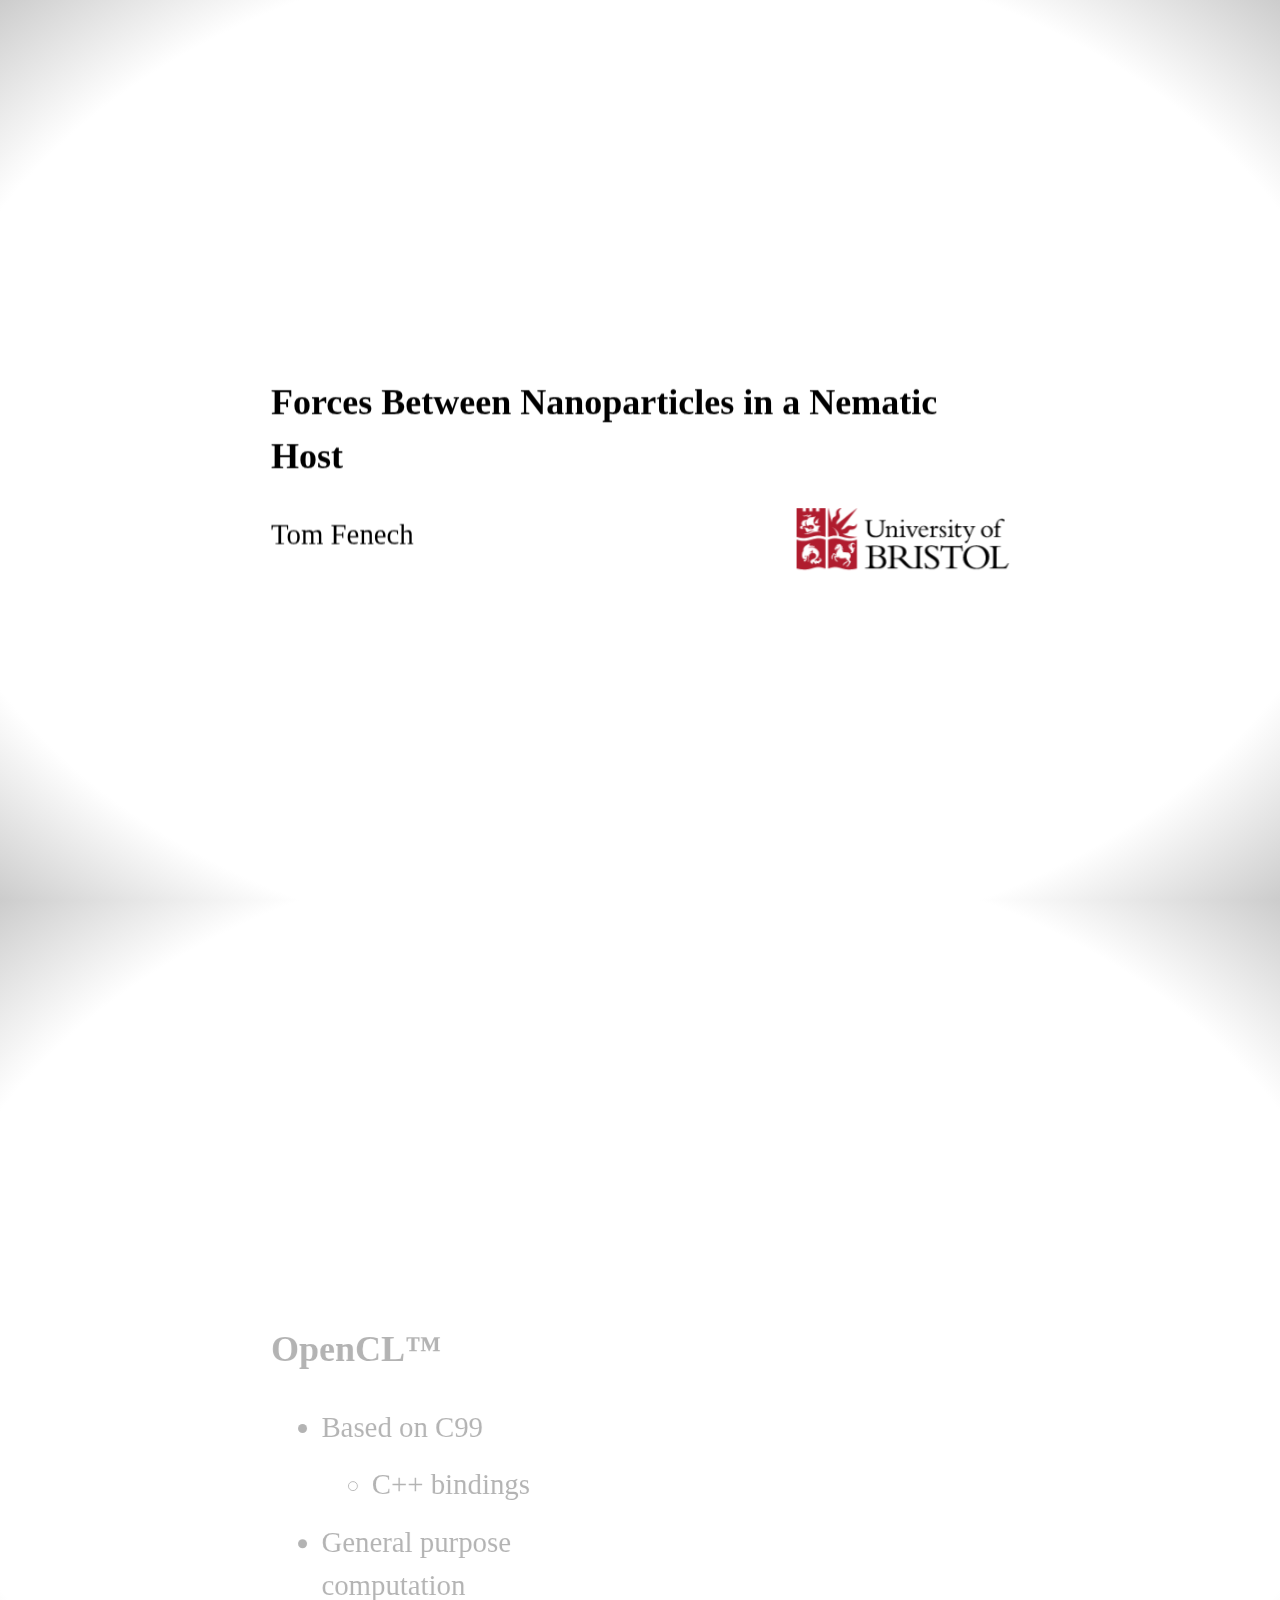
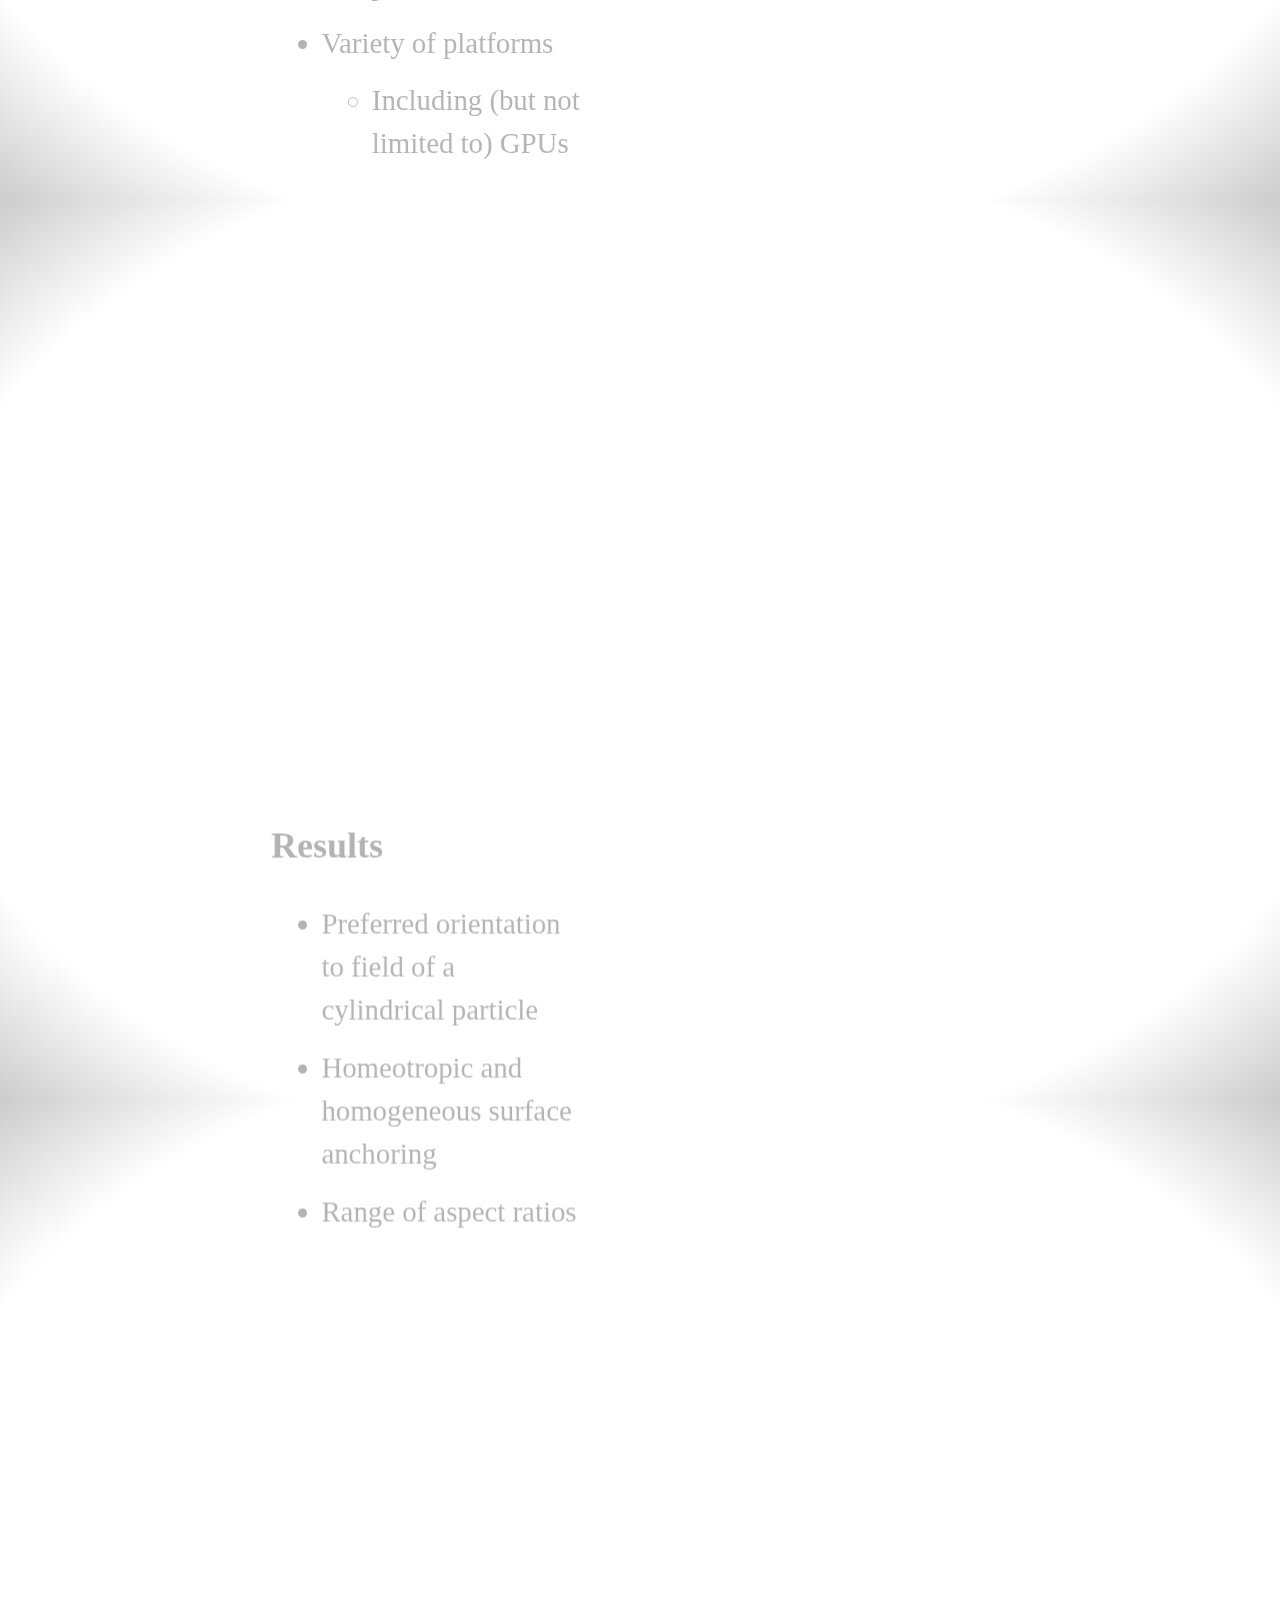
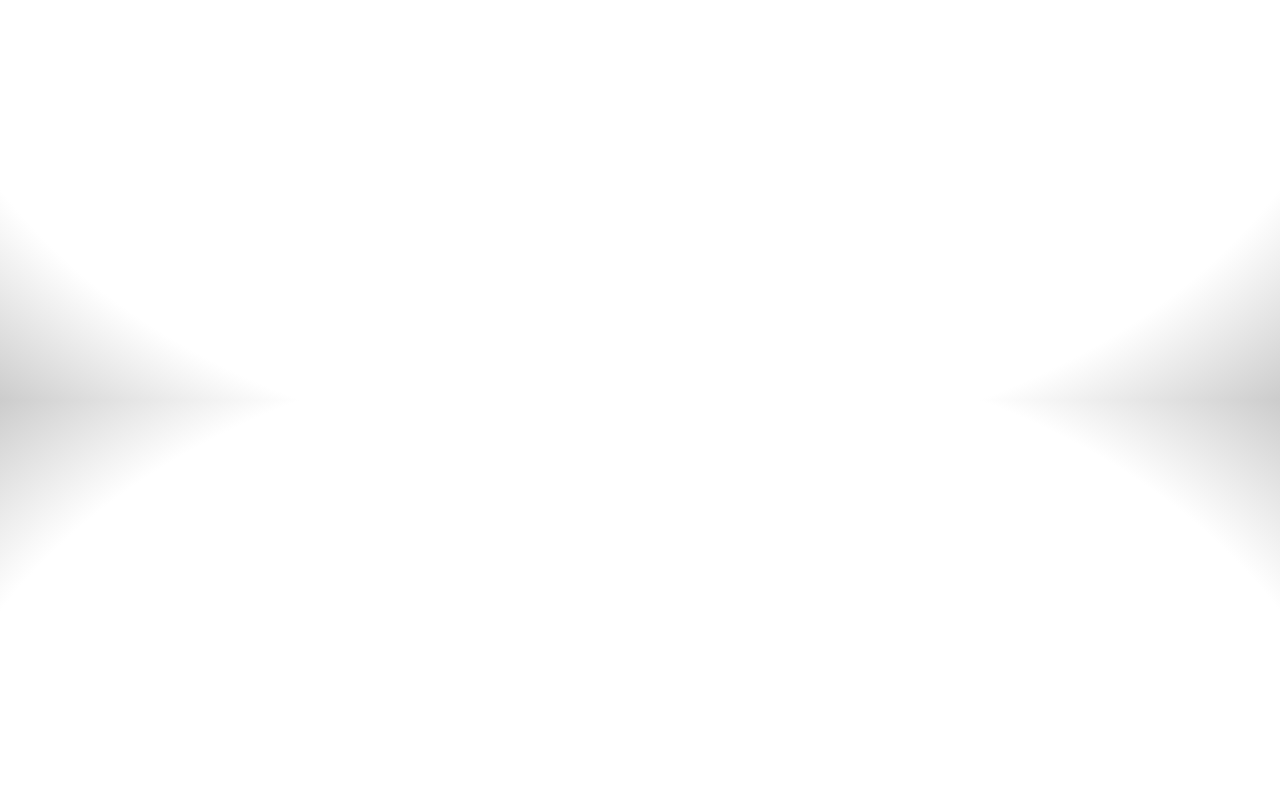
==== commit e286d54f: "end of Sunday" ====
--- a/presentation.html
+++ b/presentation.html
@@ -4,7 +4,7 @@
     <meta charset="utf-8" />
     <meta name="viewport" content="width=1024" />
     <meta name="apple-mobile-web-app-capable" content="yes" />
-    <title>Nanophysics Colloquium</title>
+    <title>2013 BLCS Annual Meeting</title>
     
     <script src="js/prefixfree.min.js"></script>
     <script src="js/jquery-1.7.2.min.js"></script>
@@ -24,7 +24,7 @@
 <div id="impress">	
 	
 	<div id="title" class="step">
-        <h1>Modelling Forces Between Nanoparticles in a Nematic Liquid Crystal</h1>
+        <h1>Forces Between Nanoparticles in a Nematic Host</h1>
         <img id="uob-logo" src="img/logo-screen.gif" />
         <p>Tom Fenech</p>        
     </div>
@@ -46,7 +46,7 @@
 		</ul>		
 	</div>
 
-	<div id="motivation" class="step" >
+<!--	<div id="motivation" class="step" >
 		<h1>Motivation</h1>
 		<img src="img/lcd-tv.jpg" class="right"/>
 		<ul>
@@ -64,10 +64,10 @@
 			<li>Forces &rarr; behaviour</li>
 		</ul>
 		<span class="footnote">Source: http://www.flickr.com/photos/jvcamerica/3660100511/in/photostream/</span>
-	</div>
+	</div>-->
 
 	
-	<div id="liquid-crystal" class="step">
+<!--	<div id="liquid-crystal" class="step">
 		<h1>Liquid Crystals</h1>
 		<img class="right" src="img/nematic.jpg"/>
 		<ul>
@@ -81,7 +81,7 @@
 			<li>Ordering of molecules</li>
 		</ul>
 		<span class="footnote">Source: http://en.wikipedia.org/wiki/File:LiquidCrystal-MesogenOrder-Nematic.jpg</span>
-	</div>
+	</div>-->
 
 	<div id="method" class="step">
 		<h1>Method</h1>
@@ -93,6 +93,7 @@
 					<li>Gradient of energy &rarr; force</li>
 				</ul>
 			</li>
+        </ul>
 	</div>	
 
 	<div id="continuum" class="step">
@@ -111,14 +112,14 @@
 		</ul>
 	</div>
 
-	<div id="director" class="step" >
+	<!--<div id="director" class="step" >
 		<h1>The Director</h1>
 		<img class="right" src="img/director.png" />
 		<ul>
 			<li>Direction of preferred orientation</li>
 			<li>Average alignment of molecules</li>
 		</ul>
-	</div>
+	</div>-->
 
 	<div id="frank" class="step"  >
 		<h1>Frank Equation</h1>
@@ -173,7 +174,7 @@
 }</code></pre>
 	</div>
 
-<!--	<div id="energy" class="step">
+<!--<div id="energy" class="step">
 		<h1>Energy Calculation</h1>
 		<object class="right" height="400" data="img/energy-centre.svg" type="image/svg+xml"></object>
 		<ul>
@@ -209,7 +210,7 @@
 		</ul>
 	</div>-->
 
-	<div id="accept" class="step"  >
+	<div id="accept" class="step">
 		<h1>Move Acceptance</h1>
 		<ul>
 			<li>Lower energy &rarr; always accepted</li>
@@ -221,7 +222,7 @@
 		</ul>
 	</div>
 
-	<div id="ghost" class="step"  >
+	<div id="ghost" class="step">
 		<h1>Ghost Particles</h1>
 		<img id="ghost-particle" src="img/cylinder.png" />
 		<ul>
@@ -235,7 +236,7 @@
 		</ul>
 	</div>
 
-	<div id="annealing" class="step"  >
+	<div id="annealing" class="step">
 		<h1>Simulated Annealing</h1>
 		<ul>
 			<li>Minimisation of free energy</li>
@@ -283,7 +284,7 @@
 		</ul>
 	</div>-->
 	
-	<div id="mpi-parallel" class="step">
+	<!--<div id="mpi-parallel" class="step">
 		<h1>Parallelisation (MPI)</h1>
 		<img class="right" src="img/mpi-decomp.png"/>
 		<ul>
@@ -295,9 +296,9 @@
 				</ul>
 			</li>
 		</ul>
-	</div>
-
-	<div id="results-2d" class="step" >
+	</div>-->
+
+	<!--<div id="results-2d" class="step" >
 		<h1>2D Results</h1>
 		<img class="fit right" src="img/final-2d.png" />
 		<ul>
@@ -306,13 +307,13 @@
 			<li>Change in energy as a function of separation, orientation</li>
 			<li>Gradient in energy &rarr; force between particles</li>
 		</ul>
-	</div>
-
-	<div id="final-2d-zoom" class="step"   >
+	</div>-->
+
+	<!--<div id="final-2d-zoom" class="step"   >
 		<img class="no-trans fit" src="img/final-2d-zoom.png" />	
-	</div>
+	</div>-->
 	
-	<div id="contour-par" class="step"  >
+	<!--<div id="contour-par" class="step"  >
 		<h1>Energy Contour Map (Parallel)</h1>
 		<ul>
 			<li>Distance from origin: separation</li>
@@ -322,15 +323,15 @@
 			<img class="fit" src="img/contour-par.png" />
 			<img class="colourbar" src="img/colourbar.png" />
 		</div>		
-	</div>
+	</div>-->
 	
-	<div id="contour-perp" class="step"  >
+	<!--<div id="contour-perp" class="step"  >
 		<h1>Energy Contour Map (Perpendicular)</h1>
 		<div class="center-image">
 			<img class="fit" src="img/contour-perp.png" />
 			<img class="colourbar" src="img/colourbar.png" />
 		</div>
-	</div>
+	</div>-->
 
 	<!--<div id="graph-3d" class="step"  >
 		<h1>Preferred Orientation of a Cylindrical Particle</h1>
@@ -342,7 +343,7 @@
 		</div>
 	</div>-->
 
-	<div id="mpi-summary" class="step">
+	<!--<div id="mpi-summary" class="step">
 		<h1>Summary (MPI)</h1>
 		<ul>
 			<li>Method can be parallelised</li>
@@ -353,7 +354,7 @@
 				</ul>
 			</li>
 		</ul>
-	</div>
+	</div>-->
 
 	<div id="opencl" class="step">
 		<h1>OpenCL&trade;</h1>
@@ -384,14 +385,14 @@
 		</table>
 	</div>
 
-	<div id="performance-mpi-opencl-graph" class="step">
+	<!--<div id="performance-mpi-opencl-graph" class="step">
 		<h1>Performance Per Cell</h1>		
 		<object data="img/mpi-opencl.svg" type="image/svg+xml"></object>
 		<ul>
 			<li>3&times; speedup</li>
 			<li>Possible to run 8 of these jobs per node</li>
 		</ul>
-	</div>
+	</div>-->
 
 	<div id="graph-final" class="step">
 		<object data="img/tuning-final.svg" type="image/svg+xml"></object>
@@ -403,7 +404,7 @@
 	</div>
 
 	<div id="results-3d" class="step"  >
-		<h1>3D Results</h1>
+		<h1>Results</h1>
 		<img class="right" src="img/cylinders.png" />
 		<ul>
 			<li>Preferred orientation to field of a cylindrical particle</li>
@@ -414,7 +415,7 @@
 
 	<div id="cl-single-homeotropic" class="step">
 		<h1>Single Homeotropic Particle</h1>
-		<object data="img/orientation_homeotropic.svg" type="image/svg+xml"></object>
+		<object data="img/homeotropic.svg" type="image/svg+xml"></object>
 		<ul>
 			<li>Higher aspect ratio rods and discs show greater variation in energy</li>
 		</ul>
@@ -422,7 +423,7 @@
 
 	<div id="cl-single-homogeneous" class="step">
 		<h1>Single Homogeneous Particle</h1>
-		<object data="img/orientation_homogeneous.svg" type="image/svg+xml"></object>
+		<object data="img/homogeneous.svg" type="image/svg+xml"></object>
 		<ul>
 			<li>Long rods &rarr; parallel</li>
 			<li>Flat discs &rarr; perpendicular</li>
@@ -441,7 +442,7 @@
 
     <div id="homeotropic-rods-ar5" class="step">        
         <h1>Pairs of Rods</h1>
-        <object id="homeotropic-rods-graph" data="img/l40_r4_a0.svg" type="image/svg+xml"></object>
+        <object id="homeotropic-rods-graph" data="img/l40_r4_a90.svg" type="image/svg+xml"></object>
         <ul>
             <li>Aspect Ratio 5
                 <ul>
@@ -453,75 +454,254 @@
         </ul>                        
     </div>
 
-    <div id="ar5-s0" class="step defect-pics" data-exclude="true" data-for="homeotropic-rods-ar5">
+    <div id="ar5-s0" class="step defect-pics" data-scale="0.2" data-exclude="true" data-for="homeotropic-rods-ar5">
         <img src="img/rad10_len100_theta90/s0/_1.png"/>
         <img src="img/rad10_len100_theta90/s0/_2.png"/>
         <img src="img/rad10_len100_theta90/s0/_3.png"/>
-    </div>
-
-    <div id="ar5-s1" class="step defect-pics" data-exclude="true" data-for="homeotropic-rods-ar5">
+        <div class="nav">
+            <a class="nav-back">&larr;</a><a class="nav-return">&#8630;</a><a class="nav-forward">&rarr;</a>
+        </div>
+    </div>
+
+    <div id="ar5-s1" class="step defect-pics" data-scale="0.2" data-exclude="true" data-for="homeotropic-rods-ar5">
         <img src="img/rad10_len100_theta90/s1/_1.png"/>
         <img src="img/rad10_len100_theta90/s1/_2.png"/>
         <img src="img/rad10_len100_theta90/s1/_3.png"/>
-    </div>
-
-    <div id="ar5-s2" class="step defect-pics" data-exclude="true" data-for="homeotropic-rods-ar5">
+        <div class="nav">
+            <a class="nav-back">&larr;</a><a class="nav-return">&#8630;</a><a class="nav-forward">&rarr;</a>
+        </div>
+    </div>
+
+    <div id="ar5-s2" class="step defect-pics" data-scale="0.2" data-exclude="true" data-for="homeotropic-rods-ar5">
         <img src="img/rad10_len100_theta90/s2/_1.png"/>
         <img src="img/rad10_len100_theta90/s2/_2.png"/>
         <img src="img/rad10_len100_theta90/s2/_3.png"/>
-    </div>
-
-    <div id="ar5-s3" class="step defect-pics" data-exclude="true" data-for="homeotropic-rods-ar5">
+        <div class="nav">
+            <a class="nav-back">&larr;</a><a class="nav-return">&#8630;</a><a class="nav-forward">&rarr;</a>
+        </div>
+    </div>
+
+    <div id="ar5-s3" class="step defect-pics" data-scale="0.2" data-exclude="true" data-for="homeotropic-rods-ar5">
         <img src="img/rad10_len100_theta90/s3/_1.png"/>
         <img src="img/rad10_len100_theta90/s3/_2.png"/>
         <img src="img/rad10_len100_theta90/s3/_3.png"/>
-    </div>
-
-    <div id="ar5-s4" class="step defect-pics" data-exclude="true" data-for="homeotropic-rods-ar5">
+        <div class="nav">
+            <a class="nav-back">&larr;</a><a class="nav-return">&#8630;</a><a class="nav-forward">&rarr;</a>
+        </div>
+    </div>
+
+    <div id="ar5-s4" class="step defect-pics" data-scale="0.2" data-exclude="true" data-for="homeotropic-rods-ar5">
         <img src="img/rad10_len100_theta90/s4/_1.png"/>
         <img src="img/rad10_len100_theta90/s4/_2.png"/>
         <img src="img/rad10_len100_theta90/s4/_3.png"/>
-    </div>
-
-    <div id="ar5-s5" class="step defect-pics" data-exclude="true" data-for="homeotropic-rods-ar5">
+        <div class="nav">
+            <a class="nav-back">&larr;</a><a class="nav-return">&#8630;</a><a class="nav-forward">&rarr;</a>
+        </div>
+    </div>
+
+    <div id="ar5-s5" class="step defect-pics" data-scale="0.2" data-exclude="true" data-for="homeotropic-rods-ar5">
         <img src="img/rad10_len100_theta90/s5/_1.png"/>
         <img src="img/rad10_len100_theta90/s5/_2.png"/>
         <img src="img/rad10_len100_theta90/s5/_3.png"/>
-    </div>
-
-    <div id="ar5-s6" class="step defect-pics" data-exclude="true" data-for="homeotropic-rods-ar5">
+        <div class="nav">
+            <a class="nav-back">&larr;</a><a class="nav-return">&#8630;</a><a class="nav-forward">&rarr;</a>
+        </div>
+    </div>
+
+    <div id="ar5-s6" class="step defect-pics" data-scale="0.2" data-exclude="true" data-for="homeotropic-rods-ar5">
         <img src="img/rad10_len100_theta90/s6/_1.png"/>
         <img src="img/rad10_len100_theta90/s6/_2.png"/>
         <img src="img/rad10_len100_theta90/s6/_3.png"/>
-    </div>
-
-    <div id="ar5-s7" class="step defect-pics" data-exclude="true" data-for="homeotropic-rods-ar5">
+        <div class="nav">
+            <a class="nav-back">&larr;</a><a class="nav-return">&#8630;</a><a class="nav-forward">&rarr;</a>
+        </div>
+    </div>
+
+    <div id="ar5-s7" class="step defect-pics" data-scale="0.2" data-exclude="true" data-for="homeotropic-rods-ar5">
         <img src="img/rad10_len100_theta90/s7/_1.png"/>
         <img src="img/rad10_len100_theta90/s7/_2.png"/>
         <img src="img/rad10_len100_theta90/s7/_3.png"/>
-    </div>
-
-
+        <div class="nav">
+            <a class="nav-back">&larr;</a><a class="nav-return">&#8630;</a><a class="nav-forward">&rarr;</a>
+        </div>
+    </div>   
+
+    <div id="homeotropic-discs-ar1_2" class="step">        
+        <h1>Pairs of Discs</h1>
+        <object id="homeotropic-discs-graph" data="img/l20_r20_a90.svg" type="image/svg+xml"></object>
+        <ul>
+            <li>Aspect Ratio 1/2
+                <ul>
+                    <li>Length 20nm, Radius 20nm</li>
+                </ul>
+            </li>
+            <li>Homeotropic surface anchoring</li>
+            <li>Long axis perpendicular to bulk director</li>
+        </ul>                        
+    </div>
+
+    <div id="ar1_2-s0-1" class="step defect-pics single" data-scale="0.2" data-exclude="true" data-for="homeotropic-discs-ar1_2">
+        <img src="img/rad20_len20_theta90/s0/_1.png"/>        
+        <div class="nav">
+            <a class="nav-back">&larr;</a><a class="nav-return">&#8630;</a><a class="nav-forward">&rarr;</a>
+        </div>
+    </div>
+
+    <div id="ar1_2-s0-2" class="step defect-pics single" data-scale="0.2" data-exclude="true" data-for="homeotropic-discs-ar1_2">
+        <img src="img/rad20_len20_theta90/s0/_2.png"/>        
+        <div class="nav">
+            <a class="nav-back">&larr;</a><a class="nav-return">&#8630;</a><a class="nav-forward">&rarr;</a>
+        </div>
+    </div>
+
+    <div id="ar1_2-s0-3" class="step defect-pics single" data-scale="0.2" data-exclude="true" data-for="homeotropic-discs-ar1_2">
+        <img src="img/rad20_len20_theta90/s0/_3.png"/>        
+        <div class="nav">
+            <a class="nav-back">&larr;</a><a class="nav-return">&#8630;</a><a class="nav-forward">&rarr;</a>
+        </div>
+    </div>
+    <div id="ar1_2-s1-1" class="step defect-pics single" data-scale="0.2" data-exclude="true" data-for="homeotropic-discs-ar1_2">
+        <img src="img/rad20_len20_theta90/s1/_1.png"/>        
+        <div class="nav">
+            <a class="nav-back">&larr;</a><a class="nav-return">&#8630;</a><a class="nav-forward">&rarr;</a>
+        </div>
+    </div>
+
+    <div id="ar1_2-s1-2" class="step defect-pics single" data-scale="0.2" data-exclude="true" data-for="homeotropic-discs-ar1_2">
+        <img src="img/rad20_len20_theta90/s1/_2.png"/>        
+        <div class="nav">
+            <a class="nav-back">&larr;</a><a class="nav-return">&#8630;</a><a class="nav-forward">&rarr;</a>
+        </div>
+    </div>
+
+    <div id="ar1_2-s1-3" class="step defect-pics single" data-scale="0.2" data-exclude="true" data-for="homeotropic-discs-ar1_2">
+        <img src="img/rad20_len20_theta90/s1/_3.png"/>        
+        <div class="nav">
+            <a class="nav-back">&larr;</a><a class="nav-return">&#8630;</a><a class="nav-forward">&rarr;</a>
+        </div>
+    </div>
+    <div id="ar1_2-s2-1" class="step defect-pics single" data-scale="0.2" data-exclude="true" data-for="homeotropic-discs-ar1_2">
+        <img src="img/rad20_len20_theta90/s2/_1.png"/>        
+        <div class="nav">
+            <a class="nav-back">&larr;</a><a class="nav-return">&#8630;</a><a class="nav-forward">&rarr;</a>
+        </div>
+    </div>
+
+    <div id="ar1_2-s2-2" class="step defect-pics single" data-scale="0.2" data-exclude="true" data-for="homeotropic-discs-ar1_2">
+        <img src="img/rad20_len20_theta90/s2/_2.png"/>        
+        <div class="nav">
+            <a class="nav-back">&larr;</a><a class="nav-return">&#8630;</a><a class="nav-forward">&rarr;</a>
+        </div>
+    </div>
+
+    <div id="ar1_2-s2-3" class="step defect-pics single" data-scale="0.2" data-exclude="true" data-for="homeotropic-discs-ar1_2">
+        <img src="img/rad20_len20_theta90/s2/_3.png"/>        
+        <div class="nav">
+            <a class="nav-back">&larr;</a><a class="nav-return">&#8630;</a><a class="nav-forward">&rarr;</a>
+        </div>
+    </div>
+    <div id="ar1_2-s3-1" class="step defect-pics single" data-scale="0.2" data-exclude="true" data-for="homeotropic-discs-ar1_2">
+        <img src="img/rad20_len20_theta90/s3/_1.png"/>        
+        <div class="nav">
+            <a class="nav-back">&larr;</a><a class="nav-return">&#8630;</a><a class="nav-forward">&rarr;</a>
+        </div>
+    </div>
+
+    <div id="ar1_2-s3-2" class="step defect-pics single" data-scale="0.2" data-exclude="true" data-for="homeotropic-discs-ar1_2">
+        <img src="img/rad20_len20_theta90/s3/_2.png"/>        
+        <div class="nav">
+            <a class="nav-back">&larr;</a><a class="nav-return">&#8630;</a><a class="nav-forward">&rarr;</a>
+        </div>
+    </div>
+
+    <div id="ar1_2-s3-3" class="step defect-pics single" data-scale="0.2" data-exclude="true" data-for="homeotropic-discs-ar1_2">
+        <img src="img/rad20_len20_theta90/s3/_3.png"/>        
+        <div class="nav">
+            <a class="nav-back">&larr;</a><a class="nav-return">&#8630;</a><a class="nav-forward">&rarr;</a>
+        </div>
+    </div>
+    <div id="ar1_2-s4-1" class="step defect-pics single" data-scale="0.2" data-exclude="true" data-for="homeotropic-discs-ar1_2">
+        <img src="img/rad20_len20_theta90/s4/_1.png"/>        
+        <div class="nav">
+            <a class="nav-back">&larr;</a><a class="nav-return">&#8630;</a><a class="nav-forward">&rarr;</a>
+        </div>
+    </div>
+
+    <div id="ar1_2-s4-2" class="step defect-pics single" data-scale="0.2" data-exclude="true" data-for="homeotropic-discs-ar1_2">
+        <img src="img/rad20_len20_theta90/s4/_2.png"/>        
+        <div class="nav">
+            <a class="nav-back">&larr;</a><a class="nav-return">&#8630;</a><a class="nav-forward">&rarr;</a>
+        </div>
+    </div>
+
+    <div id="ar1_2-s4-3" class="step defect-pics single" data-scale="0.2" data-exclude="true" data-for="homeotropic-discs-ar1_2">
+        <img src="img/rad20_len20_theta90/s4/_3.png"/>        
+        <div class="nav">
+            <a class="nav-back">&larr;</a><a class="nav-return">&#8630;</a><a class="nav-forward">&rarr;</a>
+        </div>
+    </div>
+    <div id="ar1_2-s5-1" class="step defect-pics single" data-scale="0.2" data-exclude="true" data-for="homeotropic-discs-ar1_2">
+        <img src="img/rad20_len20_theta90/s5/_1.png"/>        
+        <div class="nav">
+            <a class="nav-back">&larr;</a><a class="nav-return">&#8630;</a><a class="nav-forward">&rarr;</a>
+        </div>
+    </div>
+
+    <div id="ar1_2-s5-2" class="step defect-pics single" data-scale="0.2" data-exclude="true" data-for="homeotropic-discs-ar1_2">
+        <img src="img/rad20_len20_theta90/s5/_2.png"/>        
+        <div class="nav">
+            <a class="nav-back">&larr;</a><a class="nav-return">&#8630;</a><a class="nav-forward">&rarr;</a>
+        </div>
+    </div>
+
+    <div id="ar1_2-s5-3" class="step defect-pics single" data-scale="0.2" data-exclude="true" data-for="homeotropic-discs-ar1_2">
+        <img src="img/rad20_len20_theta90/s5/_3.png"/>        
+        <div class="nav">
+            <a class="nav-back">&larr;</a><a class="nav-return">&#8630;</a><a class="nav-forward">&rarr;</a>
+        </div>
+    </div>
+    <div id="ar1_2-s6-1" class="step defect-pics single" data-scale="0.2" data-exclude="true" data-for="homeotropic-discs-ar1_2">
+        <img src="img/rad20_len20_theta90/s6/_1.png"/>        
+        <div class="nav">
+            <a class="nav-back">&larr;</a><a class="nav-return">&#8630;</a><a class="nav-forward">&rarr;</a>
+        </div>
+    </div>
+
+    <div id="ar1_2-s6-2" class="step defect-pics single" data-scale="0.2" data-exclude="true" data-for="homeotropic-discs-ar1_2">
+        <img src="img/rad20_len20_theta90/s6/_2.png"/>        
+        <div class="nav">
+            <a class="nav-back">&larr;</a><a class="nav-return">&#8630;</a><a class="nav-forward">&rarr;</a>
+        </div>
+    </div>
+
+    <div id="ar1_2-s6-3" class="step defect-pics single" data-scale="0.2" data-exclude="true" data-for="homeotropic-discs-ar1_2">
+        <img src="img/rad20_len20_theta90/s6/_3.png"/>        
+        <div class="nav">
+            <a class="nav-back">&larr;</a><a class="nav-return">&#8630;</a><a class="nav-forward">&rarr;</a>
+        </div>
+    </div>
+    <div id="ar1_2-s7-1" class="step defect-pics single" data-scale="0.2" data-exclude="true" data-for="homeotropic-discs-ar1_2">
+        <img src="img/rad20_len20_theta90/s7/_1.png"/>        
+        <div class="nav">
+            <a class="nav-back">&larr;</a><a class="nav-return">&#8630;</a><a class="nav-forward">&rarr;</a>
+        </div>
+    </div>
+
+    <div id="ar1_2-s7-2" class="step defect-pics single" data-scale="0.2" data-exclude="true" data-for="homeotropic-discs-ar1_2">
+        <img src="img/rad20_len20_theta90/s7/_2.png"/>        
+        <div class="nav">
+            <a class="nav-back">&larr;</a><a class="nav-return">&#8630;</a><a class="nav-forward">&rarr;</a>
+        </div>
+    </div>
+
+    <div id="ar1_2-s7-3" class="step defect-pics single" data-scale="0.2" data-exclude="true" data-for="homeotropic-discs-ar1_2">
+        <img src="img/rad20_len20_theta90/s7/_3.png"/>        
+        <div class="nav">
+            <a class="nav-back">&larr;</a><a class="nav-return">&#8630;</a><a class="nav-forward">&rarr;</a>
+        </div>
+    </div>
     
-
-<script>
-var a = document.getElementById("homeotropic-rods-graph"),
-i;
-
-a.addEventListener("load", function() {
-    var svgDoc = a.contentDocument;
-    var points = svgDoc.getElementsByTagName("use");                
-    for (i = 6; i < points.length; ++i) {            
-        (function (i) {
-            points[i].addEventListener("mousedown", function() {                 
-                $('#impress').jmpress("goTo", "#ar5-s" + (i - 6));
-            }, false);
-        }(i));
-    }        
-}, false);
-</script>
-
-	<div id="larger" class="step"   >
+	<div id="larger" class="step">
 		<h1>Future Work: Larger Simulations</h1>
 		<ul>
 			<li>Simulations containing many particles</li>
@@ -531,20 +711,13 @@
 					<li>Not entirely understood</li>
 				</ul>
 			</li>
-			<li>Visualisation
-				<ul>
-					<li>Large volume of data</li>
-					<li>Highlight areas containing defects?</li>
-				</ul>
-			</li>
 		</ul>
 	</div>
 
 	<div id="opencl-summary" class="step">
 		<h1>Conclusions</h1>
 		<ul>
-			<li>OpenCL method 10&times; faster than MPI</li>
-			<li>Larger systems can be modelled</li>
+			<li>OpenCL method enables modelling of much larger systems</li>
 			<li>Wide range of particles
 				<ul>
 					<li>Shape, size, aspect&nbsp;ratio, surface&nbsp;alignment</li>
@@ -560,17 +733,11 @@
 
 	<div id="acknowledge" class="step"  >
 		<h1>Thanks To</h1>
-		<ul>			
+		<ul>
 			<li>Supervisors
 				<ul>
 					<li>Dr. Simon Hanna</li>
 					<li>Prof. Rob Richardson</li>
-				</ul>
-			</li>
-			<li>GPU specialists
-				<ul>
-					<li>Simon McIntosh-Smith (Bristol)</li>
-					<li>Prof. Mike Giles (Oxford)</li>
 				</ul>
 			</li>
 			<li>EPSRC</li>
@@ -589,20 +756,26 @@
 <script src="js/jmpress.js"></script>
 <script src="js/prettify.js"></script>
 <script>
-var i, j, steps,
+var i, j, steps = document.getElementsByClassName('step'),
 row=0, col=0, 
 height=1200, width=1500, 
 nCols=7;
 
-steps = document.getElementsByClassName('step');
-
+// Layout all the steps automatically in a snake
 for (i = 0; i < steps.length - 1; ++i) {
-	
 	if ( steps[i].hasAttribute("data-y") ) {
 		steps[i].setAttribute("data-x", steps[i-1].getAttribute("data-x"));
-		steps[i].setAttribute("data-y", parseInt(steps[i-1].getAttribute("data-y"), 10) + parseInt(steps[i].getAttribute("data-y"), 10));
+		steps[i].setAttribute("data-y", parseInt(steps[i-1].getAttribute("data-y"), 10) + parseInt(steps[i].getAttribute("data-y"), 10));		
 	}
-	else if ( steps[i].hasAttribute("data-exclude") === false ){ 
+	else if ( steps[i].hasAttribute("data-exclude") === false ) {
+		if (row % 2 === 0) {
+			if (col < nCols - 1) ++col;
+			else ++row;
+		}
+		else {
+			if (col > 0) --col;
+			else ++row;
+		}
 		steps[i].setAttribute("data-x", col * width);
 		steps[i].setAttribute("data-y", row * height);
 	}
@@ -611,23 +784,61 @@
         steps[i].setAttribute("data-x", document.getElementById(target).getAttribute("data-x"));
         steps[i].setAttribute("data-y", document.getElementById(target).getAttribute("data-y"));
     }
-	
-	if (row % 2 === 0) {
-		if (col < nCols - 1) ++col;
-		else ++row;
-	}
-	else {
-		if (col > 0) --col;
-		else ++row;
-	}
+//     steps[i].setAttribute("width", screen.width);
 }
 
+function selectSlide(slide) {
+    return function () {
+        $('#impress').jmpress("select", "#" + slide);
+        console.log("#"+slide);
+    }
+}
+
+function clickyGraph(graphId, aspectRatio, single) {    
+    // Add click listeners to the points on the homeotropic rods graph
+    var a = document.getElementById(graphId);
+    a.addEventListener("load", function() {
+        var svgDoc = a.contentDocument;
+        var points = svgDoc.getElementsByTagName("use");                
+        for (i = 6; i < points.length; ++i) {
+            points[i].addEventListener("mousedown", selectSlide("ar" + aspectRatio + "-s" + (i - 6) + (single ? "-1" : "")), false);
+        }        
+    }, false);    
+}
+
+clickyGraph("homeotropic-rods-graph", "5")
+clickyGraph("homeotropic-discs-graph", "1_2", true)
+
+// Add back buttons to defect pic slides
+b = document.getElementsByClassName("defect-pics");    
+for (i = 0; i < b.length; ++i) {
+    var links = b[i].getElementsByTagName('a');
+    if (i > 0) {
+        links[0].addEventListener("mousedown", selectSlide(b[i-1].id), false);
+    }
+    links[1].addEventListener("mousedown", selectSlide(b[i].getAttribute("data-for")), false);
+    if (i < b.length - 1) {
+        links[2].addEventListener("mousedown", selectSlide(b[i+1].id), false);
+    }
+}
+
+// Set position of questions slide
 var q = document.getElementById('questions');
 q.setAttribute("data-x", width * (nCols - 1) / 2);
 q.setAttribute("data-y", height * (row - 1) / 2);
 
+// Load jmpress and prettyprint
 window.addEventListener('load', function () { 
-	$('#impress').jmpress();
+	$('#impress').jmpress({
+        viewPort: {
+            height: 1000
+        },
+        keyboard: {
+            keys: {
+                81: ['select', '#questions']
+            }
+        }
+	});
 	prettyPrint();
 }, false);
 </script>
--- a/css/presentation.css
+++ b/css/presentation.css
@@ -27,12 +27,34 @@
 	opacity: 1;	
 	transition: none;
 }
-.step.defect-pics img {
+.defect-pics img {
     max-width: 32%;
     max-height: 100%;
 }
-#lightboxOverlay {
-    max-height: 100%!important;
+.defect-pics.single img {
+    max-width: 100%;
+}
+.defect-pics {
+    z-index: -1;
+}
+.defect-pics.active {
+    z-index: 1;
+}
+.defect-pics .nav {
+    cursor: pointer;
+    font-size: 2em;
+    left: 50%;
+    margin-left: -6em;
+    opacity: 0;
+    position: fixed;
+    right: auto;
+    text-align: center;
+    top: 0;
+    width: 12em;
+}
+.defect-pics.active .nav {
+    opacity: 1;
+    transition: opacity 1s 1s;
 }
 .step.active img, .step.active object {
 	opacity: 1;
@@ -135,7 +157,7 @@
 table {
 	border-collapse: collapse;
 }
-table tr:nth-child(2n) {
+table tr:first-child {
 	background: #CCC;
 }
 pre.prettyprint {
